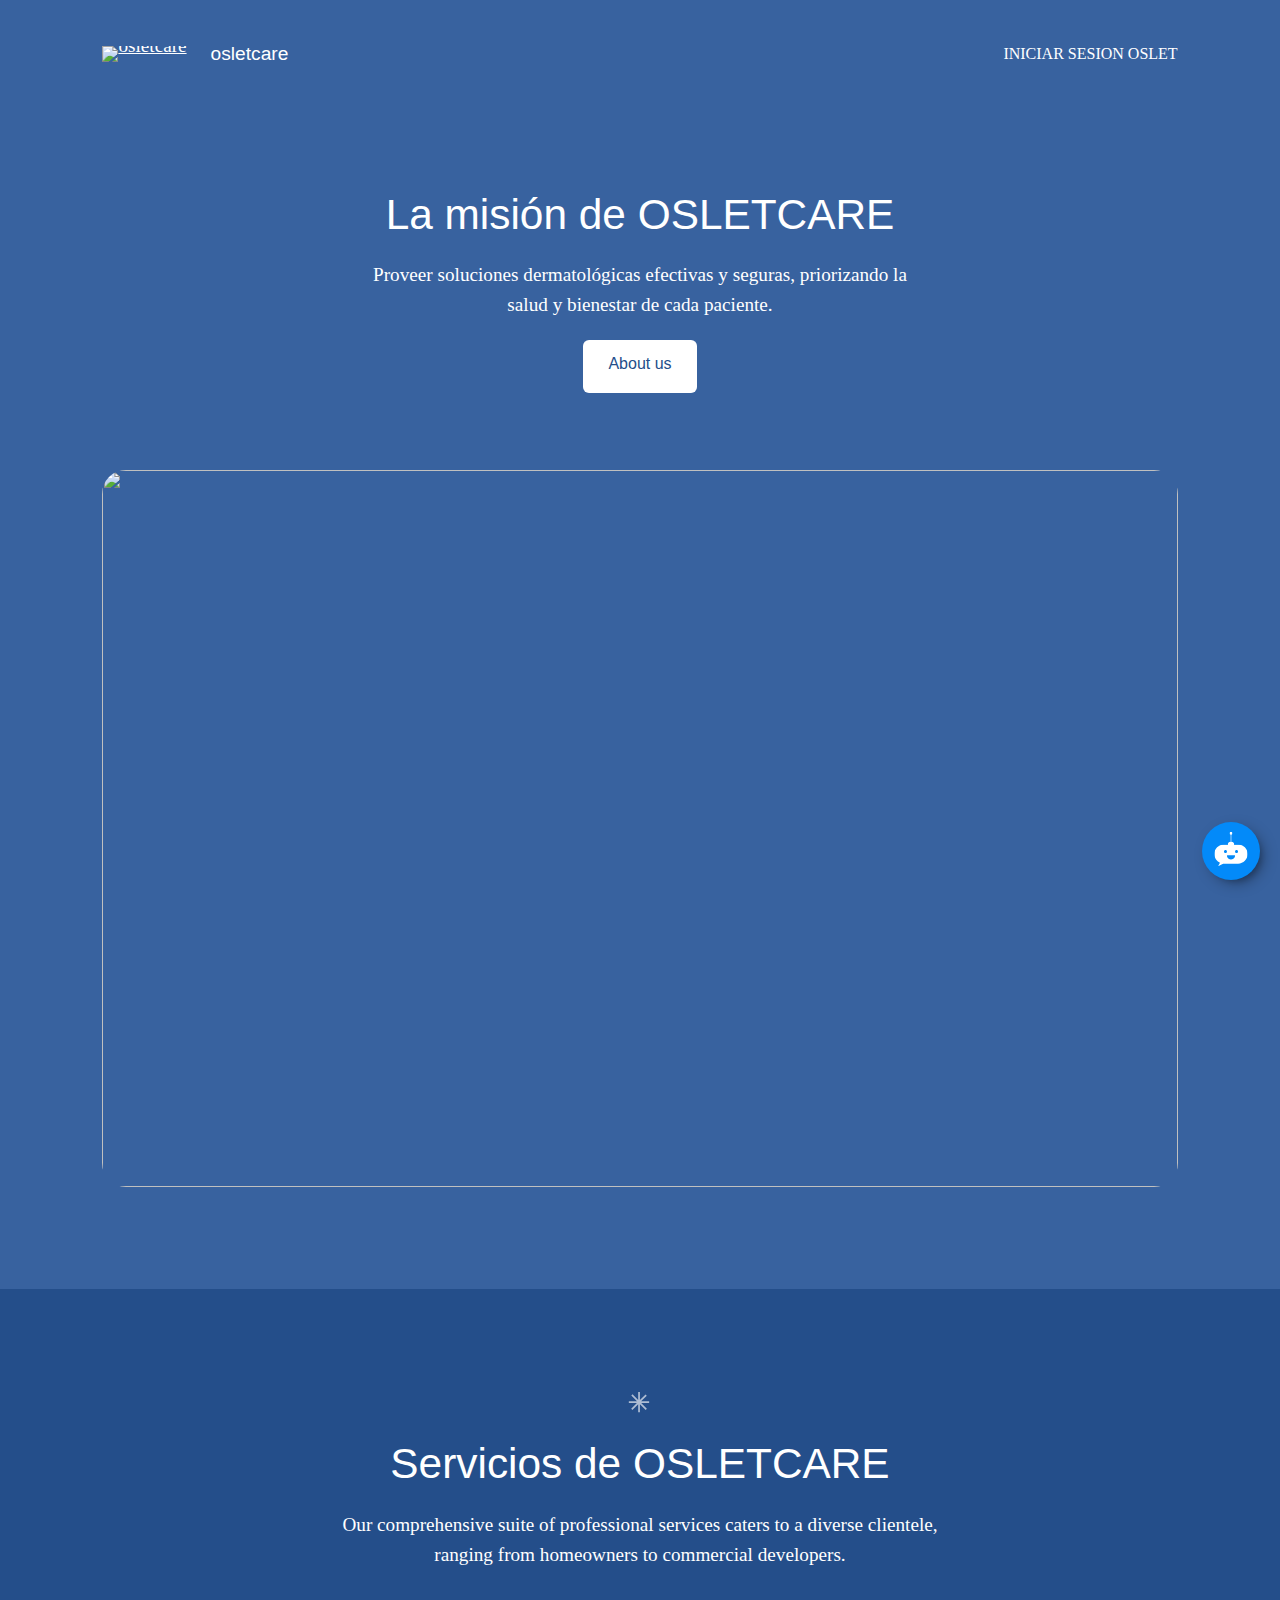
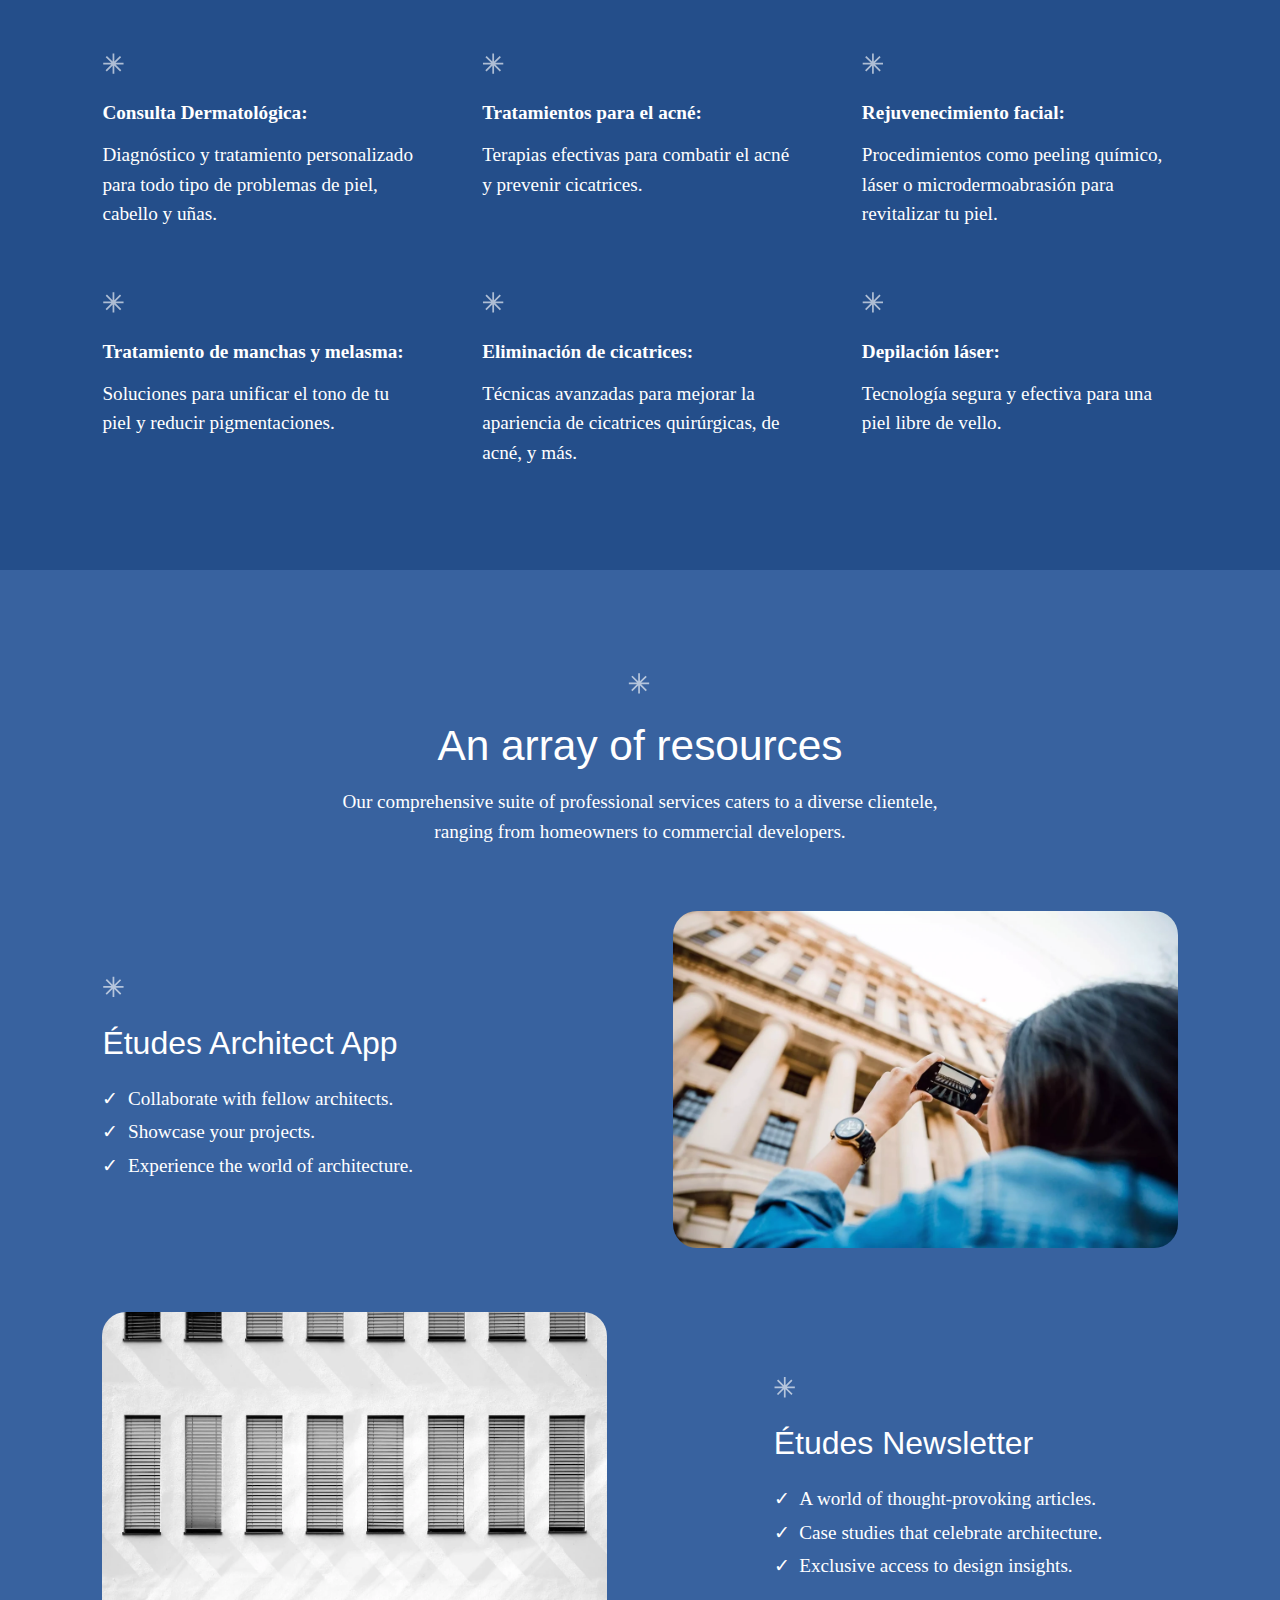
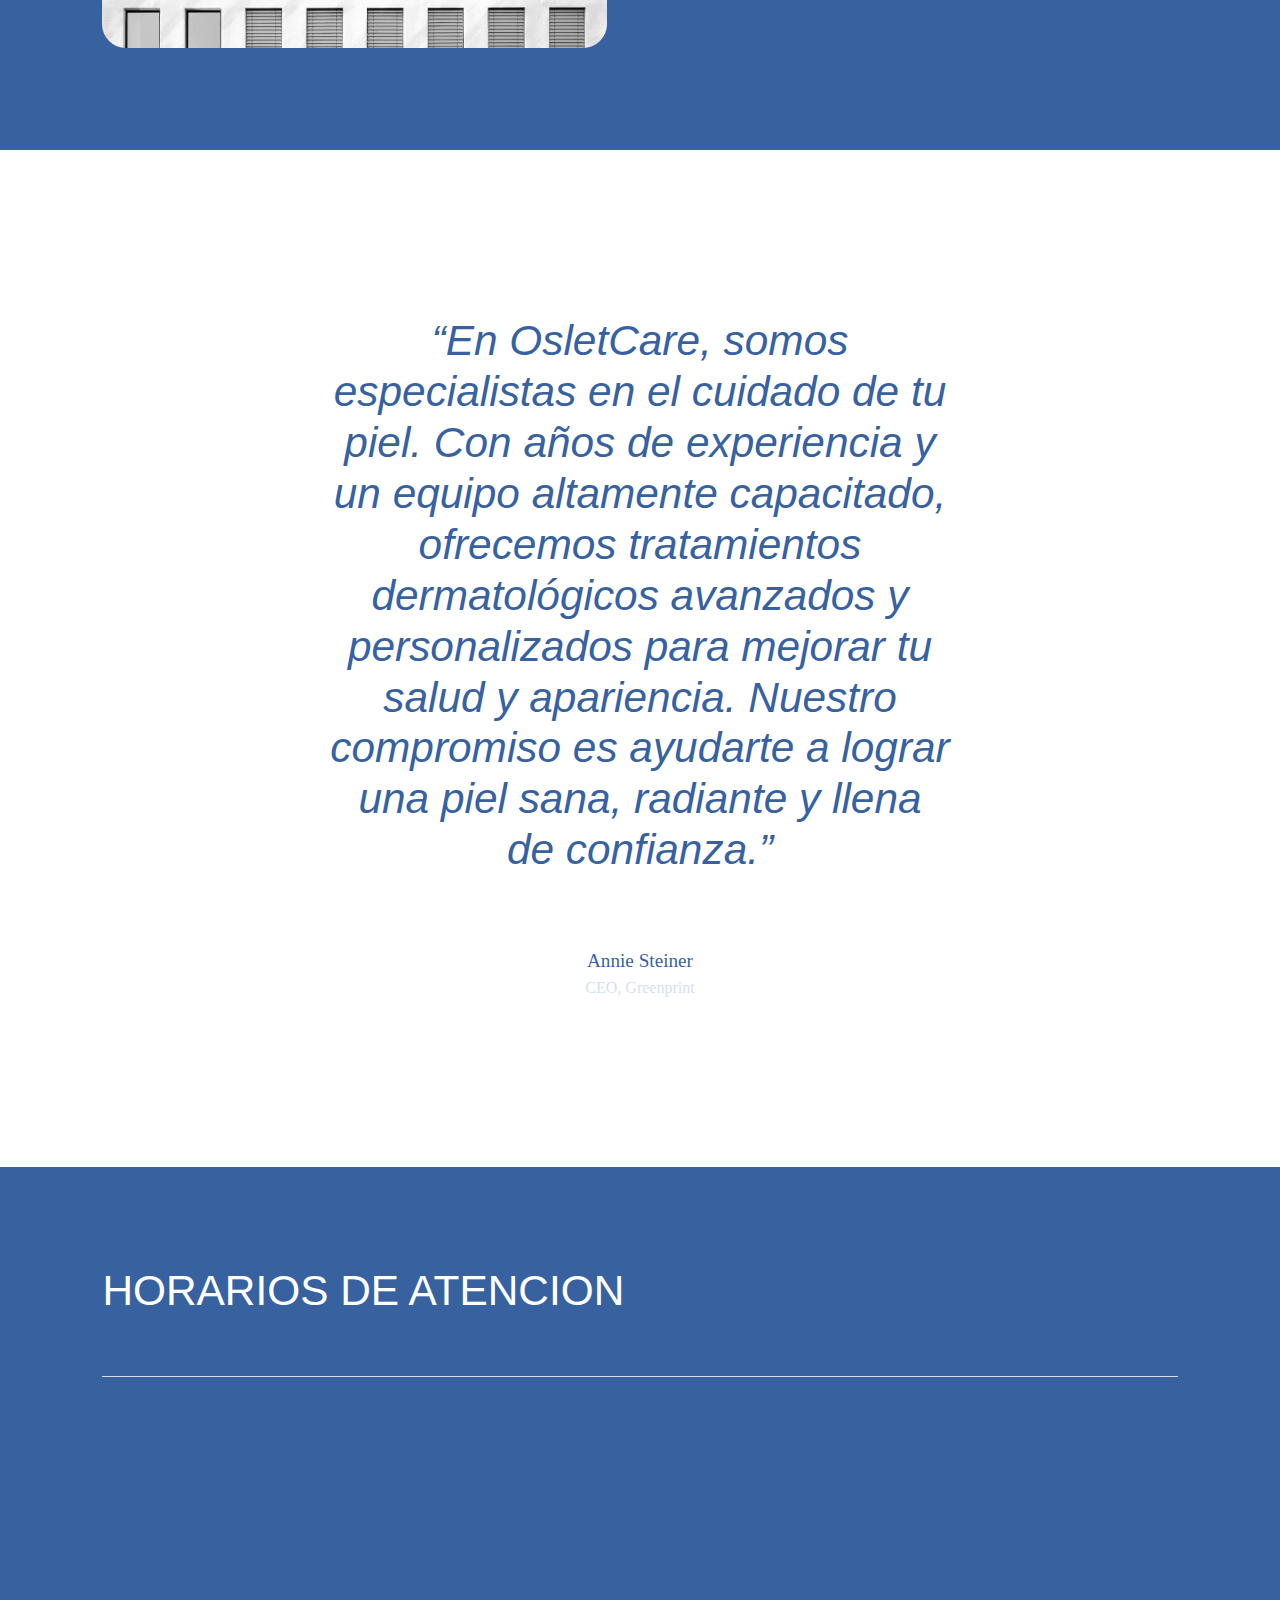
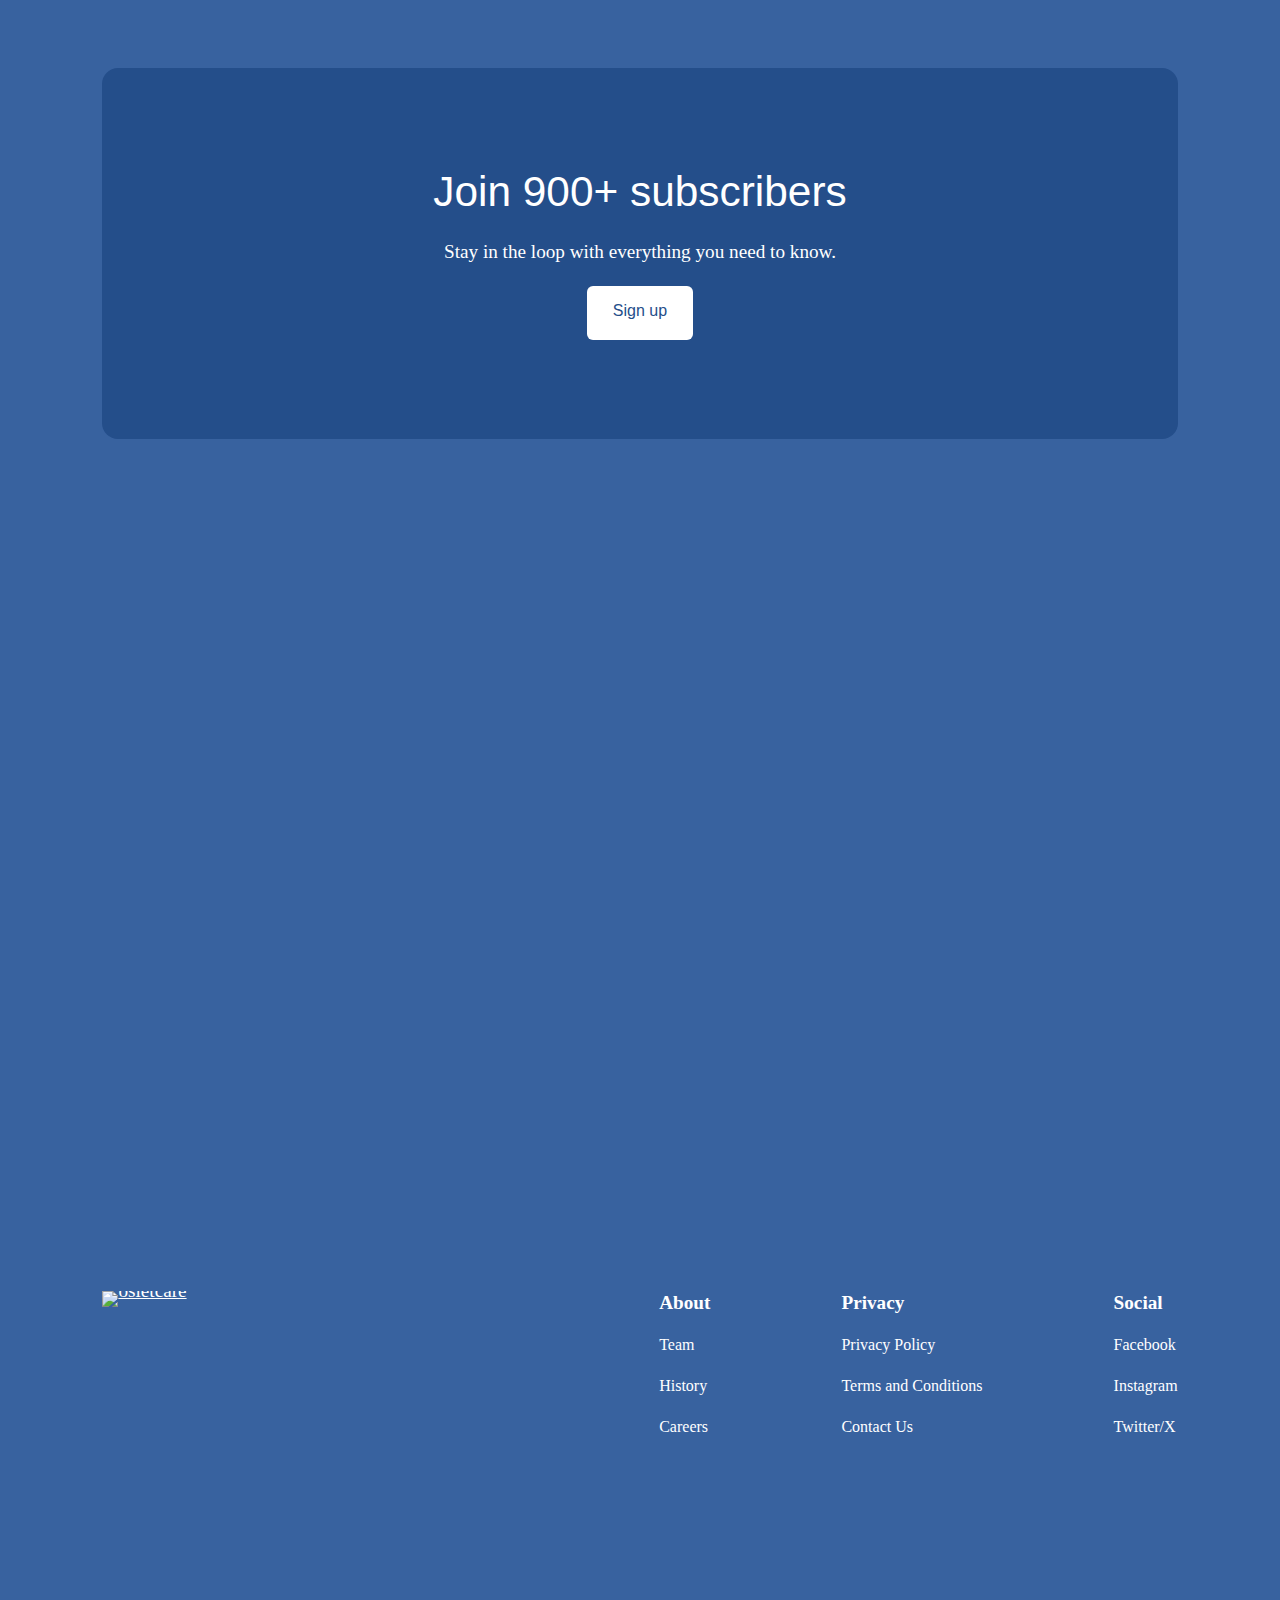
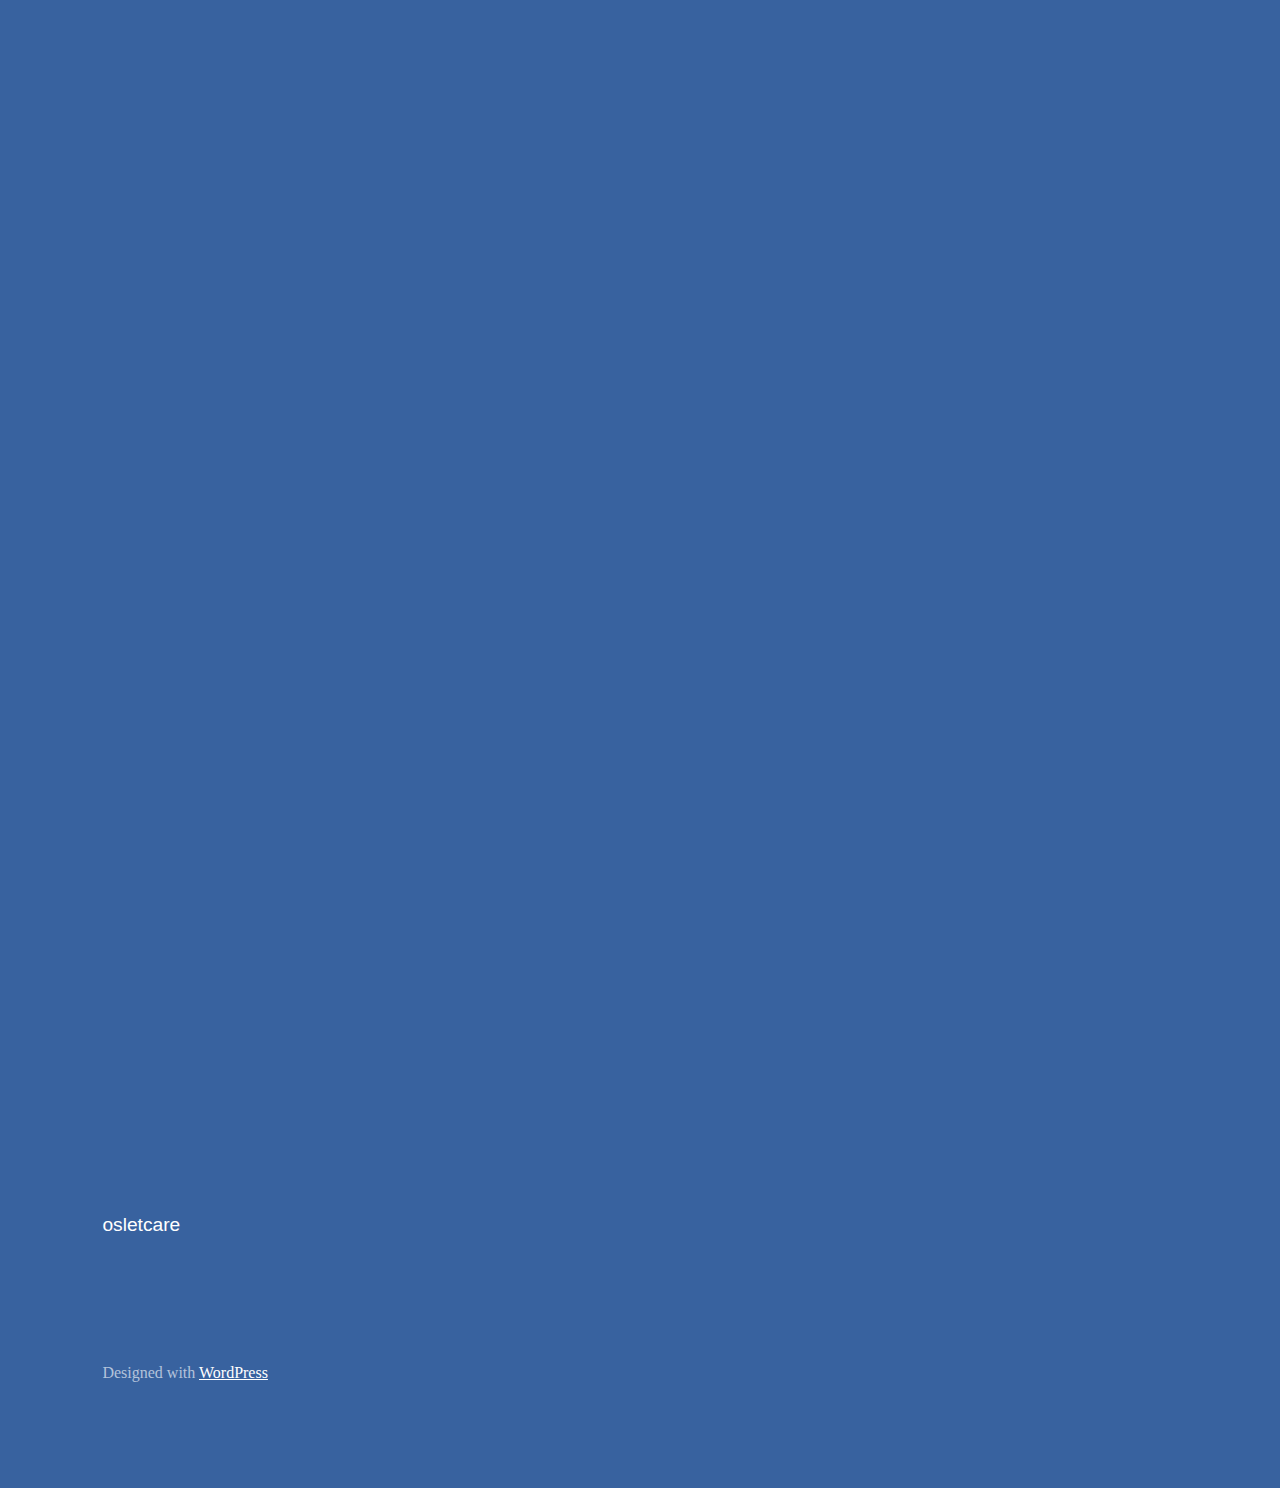
==== index.html @ ee72f88a "Rename osletcare.html to index.html" ====
<!DOCTYPE html>
<!-- saved from url=(0020)http://osletcare.bo/ -->
<html lang="en-US"><head><meta http-equiv="Content-Type" content="text/html; charset=UTF-8">
	
	<meta name="viewport" content="width=device-width, initial-scale=1">
<meta name="robots" content="max-image-preview:large">
	<style>img:is([sizes="auto" i], [sizes^="auto," i]) { contain-intrinsic-size: 3000px 1500px }</style>
	<title>osletcare</title>
<link rel="alternate" type="application/rss+xml" title="osletcare » Feed" href="http://osletcare.bo/feed/">
<link rel="alternate" type="application/rss+xml" title="osletcare » Comments Feed" href="http://osletcare.bo/comments/feed/">
<script defer src="https://app.fastbots.ai/embed.js" data-bot-id="cm3xhs1js03ues5bm9yzf5yds"></script>
<style id="wp-block-site-logo-inline-css">
.wp-block-site-logo{box-sizing:border-box;line-height:0}.wp-block-site-logo a{display:inline-block;line-height:0}.wp-block-site-logo.is-default-size img{height:auto;width:120px}.wp-block-site-logo img{height:auto;max-width:100%}.wp-block-site-logo a,.wp-block-site-logo img{border-radius:inherit}.wp-block-site-logo.aligncenter{margin-left:auto;margin-right:auto;text-align:center}:root :where(.wp-block-site-logo.is-style-rounded){border-radius:9999px}
</style>
<style id="wp-block-site-title-inline-css">
.wp-block-site-title{box-sizing:border-box}.wp-block-site-title :where(a){color:inherit;font-family:inherit;font-size:inherit;font-style:inherit;font-weight:inherit;letter-spacing:inherit;line-height:inherit;text-decoration:inherit}
</style>
<style id="wp-block-group-inline-css">
.wp-block-group{box-sizing:border-box}:where(.wp-block-group.wp-block-group-is-layout-constrained){position:relative}
</style>
<style id="wp-block-navigation-link-inline-css">
.wp-block-navigation .wp-block-navigation-item__label{overflow-wrap:break-word}.wp-block-navigation .wp-block-navigation-item__description{display:none}.link-ui-tools{border-top:1px solid #f0f0f0;padding:8px}.link-ui-block-inserter{padding-top:8px}.link-ui-block-inserter__back{margin-left:8px;text-transform:uppercase}

				.is-style-arrow-link .wp-block-navigation-item__label:after {
					content: "\2197";
					padding-inline-start: 0.25rem;
					vertical-align: middle;
					text-decoration: none;
					display: inline-block;
				}
</style>
<link rel="stylesheet" id="wp-block-navigation-css" href="./osletcare_files/style.min.css" media="all">
<style id="wp-block-heading-inline-css">
h1.has-background,h2.has-background,h3.has-background,h4.has-background,h5.has-background,h6.has-background{padding:1.25em 2.375em}h1.has-text-align-left[style*=writing-mode]:where([style*=vertical-lr]),h1.has-text-align-right[style*=writing-mode]:where([style*=vertical-rl]),h2.has-text-align-left[style*=writing-mode]:where([style*=vertical-lr]),h2.has-text-align-right[style*=writing-mode]:where([style*=vertical-rl]),h3.has-text-align-left[style*=writing-mode]:where([style*=vertical-lr]),h3.has-text-align-right[style*=writing-mode]:where([style*=vertical-rl]),h4.has-text-align-left[style*=writing-mode]:where([style*=vertical-lr]),h4.has-text-align-right[style*=writing-mode]:where([style*=vertical-rl]),h5.has-text-align-left[style*=writing-mode]:where([style*=vertical-lr]),h5.has-text-align-right[style*=writing-mode]:where([style*=vertical-rl]),h6.has-text-align-left[style*=writing-mode]:where([style*=vertical-lr]),h6.has-text-align-right[style*=writing-mode]:where([style*=vertical-rl]){rotate:180deg}

				.is-style-asterisk:before {
					content: '';
					width: 1.5rem;
					height: 3rem;
					background: var(--wp--preset--color--contrast-2, currentColor);
					clip-path: path('M11.93.684v8.039l5.633-5.633 1.216 1.23-5.66 5.66h8.04v1.737H13.2l5.701 5.701-1.23 1.23-5.742-5.742V21h-1.737v-8.094l-5.77 5.77-1.23-1.217 5.743-5.742H.842V9.98h8.162l-5.701-5.7 1.23-1.231 5.66 5.66V.684h1.737Z');
					display: block;
				}

				/* Hide the asterisk if the heading has no content, to avoid using empty headings to display the asterisk only, which is an A11Y issue */
				.is-style-asterisk:empty:before {
					content: none;
				}

				.is-style-asterisk:-moz-only-whitespace:before {
					content: none;
				}

				.is-style-asterisk.has-text-align-center:before {
					margin: 0 auto;
				}

				.is-style-asterisk.has-text-align-right:before {
					margin-left: auto;
				}

				.rtl .is-style-asterisk.has-text-align-left:before {
					margin-right: auto;
				}
</style>
<style id="wp-block-spacer-inline-css">
.wp-block-spacer{clear:both}
</style>
<style id="wp-block-paragraph-inline-css">
.is-small-text{font-size:.875em}.is-regular-text{font-size:1em}.is-large-text{font-size:2.25em}.is-larger-text{font-size:3em}.has-drop-cap:not(:focus):first-letter{float:left;font-size:8.4em;font-style:normal;font-weight:100;line-height:.68;margin:.05em .1em 0 0;text-transform:uppercase}body.rtl .has-drop-cap:not(:focus):first-letter{float:none;margin-left:.1em}p.has-drop-cap.has-background{overflow:hidden}:root :where(p.has-background){padding:1.25em 2.375em}:where(p.has-text-color:not(.has-link-color)) a{color:inherit}p.has-text-align-left[style*="writing-mode:vertical-lr"],p.has-text-align-right[style*="writing-mode:vertical-rl"]{rotate:180deg}
</style>
<style id="wp-block-button-inline-css">
.wp-block-button__link{box-sizing:border-box;cursor:pointer;display:inline-block;text-align:center;word-break:break-word}.wp-block-button__link.aligncenter{text-align:center}.wp-block-button__link.alignright{text-align:right}:where(.wp-block-button__link){border-radius:9999px;box-shadow:none;padding:calc(.667em + 2px) calc(1.333em + 2px);text-decoration:none}.wp-block-button[style*=text-decoration] .wp-block-button__link{text-decoration:inherit}.wp-block-buttons>.wp-block-button.has-custom-width{max-width:none}.wp-block-buttons>.wp-block-button.has-custom-width .wp-block-button__link{width:100%}.wp-block-buttons>.wp-block-button.has-custom-font-size .wp-block-button__link{font-size:inherit}.wp-block-buttons>.wp-block-button.wp-block-button__width-25{width:calc(25% - var(--wp--style--block-gap, .5em)*.75)}.wp-block-buttons>.wp-block-button.wp-block-button__width-50{width:calc(50% - var(--wp--style--block-gap, .5em)*.5)}.wp-block-buttons>.wp-block-button.wp-block-button__width-75{width:calc(75% - var(--wp--style--block-gap, .5em)*.25)}.wp-block-buttons>.wp-block-button.wp-block-button__width-100{flex-basis:100%;width:100%}.wp-block-buttons.is-vertical>.wp-block-button.wp-block-button__width-25{width:25%}.wp-block-buttons.is-vertical>.wp-block-button.wp-block-button__width-50{width:50%}.wp-block-buttons.is-vertical>.wp-block-button.wp-block-button__width-75{width:75%}.wp-block-button.is-style-squared,.wp-block-button__link.wp-block-button.is-style-squared{border-radius:0}.wp-block-button.no-border-radius,.wp-block-button__link.no-border-radius{border-radius:0!important}:root :where(.wp-block-button .wp-block-button__link.is-style-outline),:root :where(.wp-block-button.is-style-outline>.wp-block-button__link){border:2px solid;padding:.667em 1.333em}:root :where(.wp-block-button .wp-block-button__link.is-style-outline:not(.has-text-color)),:root :where(.wp-block-button.is-style-outline>.wp-block-button__link:not(.has-text-color)){color:currentColor}:root :where(.wp-block-button .wp-block-button__link.is-style-outline:not(.has-background)),:root :where(.wp-block-button.is-style-outline>.wp-block-button__link:not(.has-background)){background-color:initial;background-image:none}
</style>
<style id="twentytwentyfour-button-style-outline-inline-css">
.wp-block-button.is-style-outline
	> .wp-block-button__link:not(.has-text-color, .has-background):hover {
	background-color: var(--wp--preset--color--contrast-2, var(--wp--preset--color--contrast, transparent));
	color: var(--wp--preset--color--base);
	border-color: var(--wp--preset--color--contrast-2, var(--wp--preset--color--contrast, currentColor));
}

</style>
<style id="wp-block-buttons-inline-css">
.wp-block-buttons.is-vertical{flex-direction:column}.wp-block-buttons.is-vertical>.wp-block-button:last-child{margin-bottom:0}.wp-block-buttons>.wp-block-button{display:inline-block;margin:0}.wp-block-buttons.is-content-justification-left{justify-content:flex-start}.wp-block-buttons.is-content-justification-left.is-vertical{align-items:flex-start}.wp-block-buttons.is-content-justification-center{justify-content:center}.wp-block-buttons.is-content-justification-center.is-vertical{align-items:center}.wp-block-buttons.is-content-justification-right{justify-content:flex-end}.wp-block-buttons.is-content-justification-right.is-vertical{align-items:flex-end}.wp-block-buttons.is-content-justification-space-between{justify-content:space-between}.wp-block-buttons.aligncenter{text-align:center}.wp-block-buttons:not(.is-content-justification-space-between,.is-content-justification-right,.is-content-justification-left,.is-content-justification-center) .wp-block-button.aligncenter{margin-left:auto;margin-right:auto;width:100%}.wp-block-buttons[style*=text-decoration] .wp-block-button,.wp-block-buttons[style*=text-decoration] .wp-block-button__link{text-decoration:inherit}.wp-block-buttons.has-custom-font-size .wp-block-button__link{font-size:inherit}.wp-block-button.aligncenter{text-align:center}
</style>
<link rel="stylesheet" id="wp-block-image-css" href="./osletcare_files/style(1).min.css" media="all">
<link rel="stylesheet" id="wp-block-gallery-css" href="./osletcare_files/style(2).min.css" media="all">
<style id="wp-block-columns-inline-css">
.wp-block-columns{align-items:normal!important;box-sizing:border-box;display:flex;flex-wrap:wrap!important}@media (min-width:782px){.wp-block-columns{flex-wrap:nowrap!important}}.wp-block-columns.are-vertically-aligned-top{align-items:flex-start}.wp-block-columns.are-vertically-aligned-center{align-items:center}.wp-block-columns.are-vertically-aligned-bottom{align-items:flex-end}@media (max-width:781px){.wp-block-columns:not(.is-not-stacked-on-mobile)>.wp-block-column{flex-basis:100%!important}}@media (min-width:782px){.wp-block-columns:not(.is-not-stacked-on-mobile)>.wp-block-column{flex-basis:0;flex-grow:1}.wp-block-columns:not(.is-not-stacked-on-mobile)>.wp-block-column[style*=flex-basis]{flex-grow:0}}.wp-block-columns.is-not-stacked-on-mobile{flex-wrap:nowrap!important}.wp-block-columns.is-not-stacked-on-mobile>.wp-block-column{flex-basis:0;flex-grow:1}.wp-block-columns.is-not-stacked-on-mobile>.wp-block-column[style*=flex-basis]{flex-grow:0}:where(.wp-block-columns){margin-bottom:1.75em}:where(.wp-block-columns.has-background){padding:1.25em 2.375em}.wp-block-column{flex-grow:1;min-width:0;overflow-wrap:break-word;word-break:break-word}.wp-block-column.is-vertically-aligned-top{align-self:flex-start}.wp-block-column.is-vertically-aligned-center{align-self:center}.wp-block-column.is-vertically-aligned-bottom{align-self:flex-end}.wp-block-column.is-vertically-aligned-stretch{align-self:stretch}.wp-block-column.is-vertically-aligned-bottom,.wp-block-column.is-vertically-aligned-center,.wp-block-column.is-vertically-aligned-top{width:100%}
</style>
<style id="wp-block-list-inline-css">
ol,ul{box-sizing:border-box}:root :where(.wp-block-list.has-background){padding:1.25em 2.375em}

				ul.is-style-checkmark-list {
					list-style-type: "\2713";
				}

				ul.is-style-checkmark-list li {
					padding-inline-start: 1ch;
				}
</style>
<style id="wp-block-separator-inline-css">
@charset "UTF-8";.wp-block-separator{border:none;border-top:2px solid}:root :where(.wp-block-separator.is-style-dots){height:auto;line-height:1;text-align:center}:root :where(.wp-block-separator.is-style-dots):before{color:currentColor;content:"···";font-family:serif;font-size:1.5em;letter-spacing:2em;padding-left:2em}.wp-block-separator.is-style-dots{background:none!important;border:none!important}
</style>
<style id="wp-block-post-template-inline-css">
.wp-block-post-template{list-style:none;margin-bottom:0;margin-top:0;max-width:100%;padding:0}.wp-block-post-template.is-flex-container{display:flex;flex-direction:row;flex-wrap:wrap;gap:1.25em}.wp-block-post-template.is-flex-container>li{margin:0;width:100%}@media (min-width:600px){.wp-block-post-template.is-flex-container.is-flex-container.columns-2>li{width:calc(50% - .625em)}.wp-block-post-template.is-flex-container.is-flex-container.columns-3>li{width:calc(33.33333% - .83333em)}.wp-block-post-template.is-flex-container.is-flex-container.columns-4>li{width:calc(25% - .9375em)}.wp-block-post-template.is-flex-container.is-flex-container.columns-5>li{width:calc(20% - 1em)}.wp-block-post-template.is-flex-container.is-flex-container.columns-6>li{width:calc(16.66667% - 1.04167em)}}@media (max-width:600px){.wp-block-post-template-is-layout-grid.wp-block-post-template-is-layout-grid.wp-block-post-template-is-layout-grid.wp-block-post-template-is-layout-grid{grid-template-columns:1fr}}.wp-block-post-template-is-layout-constrained>li>.alignright,.wp-block-post-template-is-layout-flow>li>.alignright{float:right;margin-inline-end:0;margin-inline-start:2em}.wp-block-post-template-is-layout-constrained>li>.alignleft,.wp-block-post-template-is-layout-flow>li>.alignleft{float:left;margin-inline-end:2em;margin-inline-start:0}.wp-block-post-template-is-layout-constrained>li>.aligncenter,.wp-block-post-template-is-layout-flow>li>.aligncenter{margin-inline-end:auto;margin-inline-start:auto}
</style>
<style id="wp-block-site-tagline-inline-css">
.wp-block-site-tagline{box-sizing:border-box}
</style>
<style id="wp-block-library-inline-css">
:root{--wp-admin-theme-color:#007cba;--wp-admin-theme-color--rgb:0,124,186;--wp-admin-theme-color-darker-10:#006ba1;--wp-admin-theme-color-darker-10--rgb:0,107,161;--wp-admin-theme-color-darker-20:#005a87;--wp-admin-theme-color-darker-20--rgb:0,90,135;--wp-admin-border-width-focus:2px;--wp-block-synced-color:#7a00df;--wp-block-synced-color--rgb:122,0,223;--wp-bound-block-color:var(--wp-block-synced-color)}@media (min-resolution:192dpi){:root{--wp-admin-border-width-focus:1.5px}}.wp-element-button{cursor:pointer}:root{--wp--preset--font-size--normal:16px;--wp--preset--font-size--huge:42px}:root .has-very-light-gray-background-color{background-color:#eee}:root .has-very-dark-gray-background-color{background-color:#313131}:root .has-very-light-gray-color{color:#eee}:root .has-very-dark-gray-color{color:#313131}:root .has-vivid-green-cyan-to-vivid-cyan-blue-gradient-background{background:linear-gradient(135deg,#00d084,#0693e3)}:root .has-purple-crush-gradient-background{background:linear-gradient(135deg,#34e2e4,#4721fb 50%,#ab1dfe)}:root .has-hazy-dawn-gradient-background{background:linear-gradient(135deg,#faaca8,#dad0ec)}:root .has-subdued-olive-gradient-background{background:linear-gradient(135deg,#fafae1,#67a671)}:root .has-atomic-cream-gradient-background{background:linear-gradient(135deg,#fdd79a,#004a59)}:root .has-nightshade-gradient-background{background:linear-gradient(135deg,#330968,#31cdcf)}:root .has-midnight-gradient-background{background:linear-gradient(135deg,#020381,#2874fc)}.has-regular-font-size{font-size:1em}.has-larger-font-size{font-size:2.625em}.has-normal-font-size{font-size:var(--wp--preset--font-size--normal)}.has-huge-font-size{font-size:var(--wp--preset--font-size--huge)}.has-text-align-center{text-align:center}.has-text-align-left{text-align:left}.has-text-align-right{text-align:right}#end-resizable-editor-section{display:none}.aligncenter{clear:both}.items-justified-left{justify-content:flex-start}.items-justified-center{justify-content:center}.items-justified-right{justify-content:flex-end}.items-justified-space-between{justify-content:space-between}.screen-reader-text{border:0;clip:rect(1px,1px,1px,1px);clip-path:inset(50%);height:1px;margin:-1px;overflow:hidden;padding:0;position:absolute;width:1px;word-wrap:normal!important}.screen-reader-text:focus{background-color:#ddd;clip:auto!important;clip-path:none;color:#444;display:block;font-size:1em;height:auto;left:5px;line-height:normal;padding:15px 23px 14px;text-decoration:none;top:5px;width:auto;z-index:100000}html :where(.has-border-color){border-style:solid}html :where([style*=border-top-color]){border-top-style:solid}html :where([style*=border-right-color]){border-right-style:solid}html :where([style*=border-bottom-color]){border-bottom-style:solid}html :where([style*=border-left-color]){border-left-style:solid}html :where([style*=border-width]){border-style:solid}html :where([style*=border-top-width]){border-top-style:solid}html :where([style*=border-right-width]){border-right-style:solid}html :where([style*=border-bottom-width]){border-bottom-style:solid}html :where([style*=border-left-width]){border-left-style:solid}html :where(img[class*=wp-image-]){height:auto;max-width:100%}:where(figure){margin:0 0 1em}html :where(.is-position-sticky){--wp-admin--admin-bar--position-offset:var(--wp-admin--admin-bar--height,0px)}@media screen and (max-width:600px){html :where(.is-position-sticky){--wp-admin--admin-bar--position-offset:0px}}
</style>
<style id="global-styles-inline-css">
:root{--wp--preset--aspect-ratio--square: 1;--wp--preset--aspect-ratio--4-3: 4/3;--wp--preset--aspect-ratio--3-4: 3/4;--wp--preset--aspect-ratio--3-2: 3/2;--wp--preset--aspect-ratio--2-3: 2/3;--wp--preset--aspect-ratio--16-9: 16/9;--wp--preset--aspect-ratio--9-16: 9/16;--wp--preset--color--black: #000000;--wp--preset--color--cyan-bluish-gray: #abb8c3;--wp--preset--color--white: #ffffff;--wp--preset--color--pale-pink: #f78da7;--wp--preset--color--vivid-red: #cf2e2e;--wp--preset--color--luminous-vivid-orange: #ff6900;--wp--preset--color--luminous-vivid-amber: #fcb900;--wp--preset--color--light-green-cyan: #7bdcb5;--wp--preset--color--vivid-green-cyan: #00d084;--wp--preset--color--pale-cyan-blue: #8ed1fc;--wp--preset--color--vivid-cyan-blue: #0693e3;--wp--preset--color--vivid-purple: #9b51e0;--wp--preset--color--base: #38629F;--wp--preset--color--base-2: #244E8A;--wp--preset--color--contrast-2: #FFFFFFA1;--wp--preset--color--contrast: #FFFFFF;--wp--preset--color--contrast-3: #D5E0F0;--wp--preset--gradient--vivid-cyan-blue-to-vivid-purple: linear-gradient(135deg,rgba(6,147,227,1) 0%,rgb(155,81,224) 100%);--wp--preset--gradient--light-green-cyan-to-vivid-green-cyan: linear-gradient(135deg,rgb(122,220,180) 0%,rgb(0,208,130) 100%);--wp--preset--gradient--luminous-vivid-amber-to-luminous-vivid-orange: linear-gradient(135deg,rgba(252,185,0,1) 0%,rgba(255,105,0,1) 100%);--wp--preset--gradient--luminous-vivid-orange-to-vivid-red: linear-gradient(135deg,rgba(255,105,0,1) 0%,rgb(207,46,46) 100%);--wp--preset--gradient--very-light-gray-to-cyan-bluish-gray: linear-gradient(135deg,rgb(238,238,238) 0%,rgb(169,184,195) 100%);--wp--preset--gradient--cool-to-warm-spectrum: linear-gradient(135deg,rgb(74,234,220) 0%,rgb(151,120,209) 20%,rgb(207,42,186) 40%,rgb(238,44,130) 60%,rgb(251,105,98) 80%,rgb(254,248,76) 100%);--wp--preset--gradient--blush-light-purple: linear-gradient(135deg,rgb(255,206,236) 0%,rgb(152,150,240) 100%);--wp--preset--gradient--blush-bordeaux: linear-gradient(135deg,rgb(254,205,165) 0%,rgb(254,45,45) 50%,rgb(107,0,62) 100%);--wp--preset--gradient--luminous-dusk: linear-gradient(135deg,rgb(255,203,112) 0%,rgb(199,81,192) 50%,rgb(65,88,208) 100%);--wp--preset--gradient--pale-ocean: linear-gradient(135deg,rgb(255,245,203) 0%,rgb(182,227,212) 50%,rgb(51,167,181) 100%);--wp--preset--gradient--electric-grass: linear-gradient(135deg,rgb(202,248,128) 0%,rgb(113,206,126) 100%);--wp--preset--gradient--midnight: linear-gradient(135deg,rgb(2,3,129) 0%,rgb(40,116,252) 100%);--wp--preset--gradient--gradient-1: linear-gradient(to bottom, #cfcabe 0%, #F9F9F9 100%);--wp--preset--gradient--gradient-2: linear-gradient(to bottom, #C2A990 0%, #F9F9F9 100%);--wp--preset--gradient--gradient-3: linear-gradient(to bottom, #D8613C 0%, #F9F9F9 100%);--wp--preset--gradient--gradient-4: linear-gradient(to bottom, #B1C5A4 0%, #F9F9F9 100%);--wp--preset--gradient--gradient-5: linear-gradient(to bottom, #B5BDBC 0%, #F9F9F9 100%);--wp--preset--gradient--gradient-6: linear-gradient(to bottom, #A4A4A4 0%, #F9F9F9 100%);--wp--preset--gradient--gradient-7: linear-gradient(to bottom, #cfcabe 50%, #F9F9F9 50%);--wp--preset--gradient--gradient-8: linear-gradient(to bottom, #C2A990 50%, #F9F9F9 50%);--wp--preset--gradient--gradient-9: linear-gradient(to bottom, #D8613C 50%, #F9F9F9 50%);--wp--preset--gradient--gradient-10: linear-gradient(to bottom, #B1C5A4 50%, #F9F9F9 50%);--wp--preset--gradient--gradient-11: linear-gradient(to bottom, #B5BDBC 50%, #F9F9F9 50%);--wp--preset--gradient--gradient-12: linear-gradient(to bottom, #A4A4A4 50%, #F9F9F9 50%);--wp--preset--font-size--small: 1rem;--wp--preset--font-size--medium: 1.2rem;--wp--preset--font-size--large: clamp(1.5rem, 1.5rem + ((1vw - 0.2rem) * 0.833), 2rem);--wp--preset--font-size--x-large: clamp(2rem, 2rem + ((1vw - 0.2rem) * 1.083), 2.65rem);--wp--preset--font-size--xx-large: clamp(2.65rem, 2.65rem + ((1vw - 0.2rem) * 1.417), 3.5rem);--wp--preset--font-family--body: Cardo;--wp--preset--font-family--heading: "Jost", sans-serif;--wp--preset--font-family--system-sans-serif: -apple-system, BlinkMacSystemFont, avenir next, avenir, segoe ui, helvetica neue, helvetica, Cantarell, Ubuntu, roboto, noto, arial, sans-serif;--wp--preset--font-family--system-serif: Iowan Old Style, Apple Garamond, Baskerville, Times New Roman, Droid Serif, Times, Source Serif Pro, serif, Apple Color Emoji, Segoe UI Emoji, Segoe UI Symbol;--wp--preset--spacing--20: min(1.5rem, 2vw);--wp--preset--spacing--30: min(2.5rem, 3vw);--wp--preset--spacing--40: min(4rem, 5vw);--wp--preset--spacing--50: min(6.5rem, 8vw);--wp--preset--spacing--60: min(10.5rem, 13vw);--wp--preset--spacing--70: 3.38rem;--wp--preset--spacing--80: 5.06rem;--wp--preset--spacing--10: 1rem;--wp--preset--shadow--natural: 6px 6px 9px rgba(0, 0, 0, 0.2);--wp--preset--shadow--deep: 12px 12px 50px rgba(0, 0, 0, 0.4);--wp--preset--shadow--sharp: 6px 6px 0px rgba(0, 0, 0, 0.2);--wp--preset--shadow--outlined: 6px 6px 0px -3px rgba(255, 255, 255, 1), 6px 6px rgba(0, 0, 0, 1);--wp--preset--shadow--crisp: 6px 6px 0px rgba(0, 0, 0, 1);}:root { --wp--style--global--content-size: 620px;--wp--style--global--wide-size: 1280px; }:where(body) { margin: 0; }.wp-site-blocks { padding-top: var(--wp--style--root--padding-top); padding-bottom: var(--wp--style--root--padding-bottom); }.has-global-padding { padding-right: var(--wp--style--root--padding-right); padding-left: var(--wp--style--root--padding-left); }.has-global-padding > .alignfull { margin-right: calc(var(--wp--style--root--padding-right) * -1); margin-left: calc(var(--wp--style--root--padding-left) * -1); }.has-global-padding :where(:not(.alignfull.is-layout-flow) > .has-global-padding:not(.wp-block-block, .alignfull)) { padding-right: 0; padding-left: 0; }.has-global-padding :where(:not(.alignfull.is-layout-flow) > .has-global-padding:not(.wp-block-block, .alignfull)) > .alignfull { margin-left: 0; margin-right: 0; }.wp-site-blocks > .alignleft { float: left; margin-right: 2em; }.wp-site-blocks > .alignright { float: right; margin-left: 2em; }.wp-site-blocks > .aligncenter { justify-content: center; margin-left: auto; margin-right: auto; }:where(.wp-site-blocks) > * { margin-block-start: 1.2rem; margin-block-end: 0; }:where(.wp-site-blocks) > :first-child { margin-block-start: 0; }:where(.wp-site-blocks) > :last-child { margin-block-end: 0; }:root { --wp--style--block-gap: 1.2rem; }:root :where(.is-layout-flow) > :first-child{margin-block-start: 0;}:root :where(.is-layout-flow) > :last-child{margin-block-end: 0;}:root :where(.is-layout-flow) > *{margin-block-start: 1.2rem;margin-block-end: 0;}:root :where(.is-layout-constrained) > :first-child{margin-block-start: 0;}:root :where(.is-layout-constrained) > :last-child{margin-block-end: 0;}:root :where(.is-layout-constrained) > *{margin-block-start: 1.2rem;margin-block-end: 0;}:root :where(.is-layout-flex){gap: 1.2rem;}:root :where(.is-layout-grid){gap: 1.2rem;}.is-layout-flow > .alignleft{float: left;margin-inline-start: 0;margin-inline-end: 2em;}.is-layout-flow > .alignright{float: right;margin-inline-start: 2em;margin-inline-end: 0;}.is-layout-flow > .aligncenter{margin-left: auto !important;margin-right: auto !important;}.is-layout-constrained > .alignleft{float: left;margin-inline-start: 0;margin-inline-end: 2em;}.is-layout-constrained > .alignright{float: right;margin-inline-start: 2em;margin-inline-end: 0;}.is-layout-constrained > .aligncenter{margin-left: auto !important;margin-right: auto !important;}.is-layout-constrained > :where(:not(.alignleft):not(.alignright):not(.alignfull)){max-width: var(--wp--style--global--content-size);margin-left: auto !important;margin-right: auto !important;}.is-layout-constrained > .alignwide{max-width: var(--wp--style--global--wide-size);}body .is-layout-flex{display: flex;}.is-layout-flex{flex-wrap: wrap;align-items: center;}.is-layout-flex > :is(*, div){margin: 0;}body .is-layout-grid{display: grid;}.is-layout-grid > :is(*, div){margin: 0;}body{background-color: var(--wp--preset--color--base);color: var(--wp--preset--color--contrast);font-family: var(--wp--preset--font-family--body);font-size: var(--wp--preset--font-size--medium);font-style: normal;font-weight: 400;line-height: 1.55;--wp--style--root--padding-top: 0px;--wp--style--root--padding-right: var(--wp--preset--spacing--50);--wp--style--root--padding-bottom: 0px;--wp--style--root--padding-left: var(--wp--preset--spacing--50);}a:where(:not(.wp-element-button)){color: var(--wp--preset--color--contrast);text-decoration: underline;}:root :where(a:where(:not(.wp-element-button)):hover){text-decoration: none;}h1, h2, h3, h4, h5, h6{color: var(--wp--preset--color--contrast);font-family: var(--wp--preset--font-family--heading);font-weight: 400;letter-spacing: 0;line-height: 1.2;}h1{font-size: var(--wp--preset--font-size--xx-large);line-height: 1.15;}h2{font-size: var(--wp--preset--font-size--x-large);}h3{font-size: var(--wp--preset--font-size--large);}h4{font-size: clamp(1.1rem, 1.1rem + ((1vw - 0.2rem) * 0.767), 1.5rem);}h5{font-size: var(--wp--preset--font-size--medium);}h6{font-size: var(--wp--preset--font-size--small);}:root :where(.wp-element-button, .wp-block-button__link){background-color: var(--wp--preset--color--contrast);border-radius: 6px;border-color: var(--wp--preset--color--contrast);border-width: 0;color: var(--wp--preset--color--base-2);font-family: var(--wp--preset--font-family--heading);font-size: var(--wp--preset--font-size--small);font-style: normal;font-weight: 500;line-height: inherit;padding-top: 0.8rem;padding-right: 1.6rem;padding-bottom: 0.98rem;padding-left: 1.6rem;text-decoration: none;}:root :where(.wp-element-button:hover, .wp-block-button__link:hover){background-color: var(--wp--preset--color--contrast);border-color: var(--wp--preset--color--contrast-2);color: var(--wp--preset--color--base);}:root :where(.wp-element-button:focus, .wp-block-button__link:focus){background-color: var(--wp--preset--color--contrast-2);border-color: var(--wp--preset--color--contrast-2);color: var(--wp--preset--color--base);outline-color: var(--wp--preset--color--contrast);outline-offset: 2px;}:root :where(.wp-element-button:active, .wp-block-button__link:active){background-color: var(--wp--preset--color--contrast);color: var(--wp--preset--color--base);}:root :where(.wp-element-caption, .wp-block-audio figcaption, .wp-block-embed figcaption, .wp-block-gallery figcaption, .wp-block-image figcaption, .wp-block-table figcaption, .wp-block-video figcaption){color: var(--wp--preset--color--contrast-2);font-family: var(--wp--preset--font-family--body);font-size: 0.8rem;}.has-black-color{color: var(--wp--preset--color--black) !important;}.has-cyan-bluish-gray-color{color: var(--wp--preset--color--cyan-bluish-gray) !important;}.has-white-color{color: var(--wp--preset--color--white) !important;}.has-pale-pink-color{color: var(--wp--preset--color--pale-pink) !important;}.has-vivid-red-color{color: var(--wp--preset--color--vivid-red) !important;}.has-luminous-vivid-orange-color{color: var(--wp--preset--color--luminous-vivid-orange) !important;}.has-luminous-vivid-amber-color{color: var(--wp--preset--color--luminous-vivid-amber) !important;}.has-light-green-cyan-color{color: var(--wp--preset--color--light-green-cyan) !important;}.has-vivid-green-cyan-color{color: var(--wp--preset--color--vivid-green-cyan) !important;}.has-pale-cyan-blue-color{color: var(--wp--preset--color--pale-cyan-blue) !important;}.has-vivid-cyan-blue-color{color: var(--wp--preset--color--vivid-cyan-blue) !important;}.has-vivid-purple-color{color: var(--wp--preset--color--vivid-purple) !important;}.has-base-color{color: var(--wp--preset--color--base) !important;}.has-base-2-color{color: var(--wp--preset--color--base-2) !important;}.has-contrast-2-color{color: var(--wp--preset--color--contrast-2) !important;}.has-contrast-color{color: var(--wp--preset--color--contrast) !important;}.has-contrast-3-color{color: var(--wp--preset--color--contrast-3) !important;}.has-black-background-color{background-color: var(--wp--preset--color--black) !important;}.has-cyan-bluish-gray-background-color{background-color: var(--wp--preset--color--cyan-bluish-gray) !important;}.has-white-background-color{background-color: var(--wp--preset--color--white) !important;}.has-pale-pink-background-color{background-color: var(--wp--preset--color--pale-pink) !important;}.has-vivid-red-background-color{background-color: var(--wp--preset--color--vivid-red) !important;}.has-luminous-vivid-orange-background-color{background-color: var(--wp--preset--color--luminous-vivid-orange) !important;}.has-luminous-vivid-amber-background-color{background-color: var(--wp--preset--color--luminous-vivid-amber) !important;}.has-light-green-cyan-background-color{background-color: var(--wp--preset--color--light-green-cyan) !important;}.has-vivid-green-cyan-background-color{background-color: var(--wp--preset--color--vivid-green-cyan) !important;}.has-pale-cyan-blue-background-color{background-color: var(--wp--preset--color--pale-cyan-blue) !important;}.has-vivid-cyan-blue-background-color{background-color: var(--wp--preset--color--vivid-cyan-blue) !important;}.has-vivid-purple-background-color{background-color: var(--wp--preset--color--vivid-purple) !important;}.has-base-background-color{background-color: var(--wp--preset--color--base) !important;}.has-base-2-background-color{background-color: var(--wp--preset--color--base-2) !important;}.has-contrast-2-background-color{background-color: var(--wp--preset--color--contrast-2) !important;}.has-contrast-background-color{background-color: var(--wp--preset--color--contrast) !important;}.has-contrast-3-background-color{background-color: var(--wp--preset--color--contrast-3) !important;}.has-black-border-color{border-color: var(--wp--preset--color--black) !important;}.has-cyan-bluish-gray-border-color{border-color: var(--wp--preset--color--cyan-bluish-gray) !important;}.has-white-border-color{border-color: var(--wp--preset--color--white) !important;}.has-pale-pink-border-color{border-color: var(--wp--preset--color--pale-pink) !important;}.has-vivid-red-border-color{border-color: var(--wp--preset--color--vivid-red) !important;}.has-luminous-vivid-orange-border-color{border-color: var(--wp--preset--color--luminous-vivid-orange) !important;}.has-luminous-vivid-amber-border-color{border-color: var(--wp--preset--color--luminous-vivid-amber) !important;}.has-light-green-cyan-border-color{border-color: var(--wp--preset--color--light-green-cyan) !important;}.has-vivid-green-cyan-border-color{border-color: var(--wp--preset--color--vivid-green-cyan) !important;}.has-pale-cyan-blue-border-color{border-color: var(--wp--preset--color--pale-cyan-blue) !important;}.has-vivid-cyan-blue-border-color{border-color: var(--wp--preset--color--vivid-cyan-blue) !important;}.has-vivid-purple-border-color{border-color: var(--wp--preset--color--vivid-purple) !important;}.has-base-border-color{border-color: var(--wp--preset--color--base) !important;}.has-base-2-border-color{border-color: var(--wp--preset--color--base-2) !important;}.has-contrast-2-border-color{border-color: var(--wp--preset--color--contrast-2) !important;}.has-contrast-border-color{border-color: var(--wp--preset--color--contrast) !important;}.has-contrast-3-border-color{border-color: var(--wp--preset--color--contrast-3) !important;}.has-vivid-cyan-blue-to-vivid-purple-gradient-background{background: var(--wp--preset--gradient--vivid-cyan-blue-to-vivid-purple) !important;}.has-light-green-cyan-to-vivid-green-cyan-gradient-background{background: var(--wp--preset--gradient--light-green-cyan-to-vivid-green-cyan) !important;}.has-luminous-vivid-amber-to-luminous-vivid-orange-gradient-background{background: var(--wp--preset--gradient--luminous-vivid-amber-to-luminous-vivid-orange) !important;}.has-luminous-vivid-orange-to-vivid-red-gradient-background{background: var(--wp--preset--gradient--luminous-vivid-orange-to-vivid-red) !important;}.has-very-light-gray-to-cyan-bluish-gray-gradient-background{background: var(--wp--preset--gradient--very-light-gray-to-cyan-bluish-gray) !important;}.has-cool-to-warm-spectrum-gradient-background{background: var(--wp--preset--gradient--cool-to-warm-spectrum) !important;}.has-blush-light-purple-gradient-background{background: var(--wp--preset--gradient--blush-light-purple) !important;}.has-blush-bordeaux-gradient-background{background: var(--wp--preset--gradient--blush-bordeaux) !important;}.has-luminous-dusk-gradient-background{background: var(--wp--preset--gradient--luminous-dusk) !important;}.has-pale-ocean-gradient-background{background: var(--wp--preset--gradient--pale-ocean) !important;}.has-electric-grass-gradient-background{background: var(--wp--preset--gradient--electric-grass) !important;}.has-midnight-gradient-background{background: var(--wp--preset--gradient--midnight) !important;}.has-gradient-1-gradient-background{background: var(--wp--preset--gradient--gradient-1) !important;}.has-gradient-2-gradient-background{background: var(--wp--preset--gradient--gradient-2) !important;}.has-gradient-3-gradient-background{background: var(--wp--preset--gradient--gradient-3) !important;}.has-gradient-4-gradient-background{background: var(--wp--preset--gradient--gradient-4) !important;}.has-gradient-5-gradient-background{background: var(--wp--preset--gradient--gradient-5) !important;}.has-gradient-6-gradient-background{background: var(--wp--preset--gradient--gradient-6) !important;}.has-gradient-7-gradient-background{background: var(--wp--preset--gradient--gradient-7) !important;}.has-gradient-8-gradient-background{background: var(--wp--preset--gradient--gradient-8) !important;}.has-gradient-9-gradient-background{background: var(--wp--preset--gradient--gradient-9) !important;}.has-gradient-10-gradient-background{background: var(--wp--preset--gradient--gradient-10) !important;}.has-gradient-11-gradient-background{background: var(--wp--preset--gradient--gradient-11) !important;}.has-gradient-12-gradient-background{background: var(--wp--preset--gradient--gradient-12) !important;}.has-small-font-size{font-size: var(--wp--preset--font-size--small) !important;}.has-medium-font-size{font-size: var(--wp--preset--font-size--medium) !important;}.has-large-font-size{font-size: var(--wp--preset--font-size--large) !important;}.has-x-large-font-size{font-size: var(--wp--preset--font-size--x-large) !important;}.has-xx-large-font-size{font-size: var(--wp--preset--font-size--xx-large) !important;}.has-body-font-family{font-family: var(--wp--preset--font-family--body) !important;}.has-heading-font-family{font-family: var(--wp--preset--font-family--heading) !important;}.has-system-sans-serif-font-family{font-family: var(--wp--preset--font-family--system-sans-serif) !important;}.has-system-serif-font-family{font-family: var(--wp--preset--font-family--system-serif) !important;}:where(.wp-site-blocks *:focus){outline-width:2px;outline-style:solid}
:root :where(.wp-block-buttons-is-layout-flow) > :first-child{margin-block-start: 0;}:root :where(.wp-block-buttons-is-layout-flow) > :last-child{margin-block-end: 0;}:root :where(.wp-block-buttons-is-layout-flow) > *{margin-block-start: 0.7rem;margin-block-end: 0;}:root :where(.wp-block-buttons-is-layout-constrained) > :first-child{margin-block-start: 0;}:root :where(.wp-block-buttons-is-layout-constrained) > :last-child{margin-block-end: 0;}:root :where(.wp-block-buttons-is-layout-constrained) > *{margin-block-start: 0.7rem;margin-block-end: 0;}:root :where(.wp-block-buttons-is-layout-flex){gap: 0.7rem;}:root :where(.wp-block-buttons-is-layout-grid){gap: 0.7rem;}
:root :where(.wp-block-gallery){margin-bottom: var(--wp--preset--spacing--50);}
:root :where(.wp-block-list){padding-left: var(--wp--preset--spacing--10);}
:root :where(.wp-block-navigation){font-size: var(--wp--preset--font-size--small);font-weight: normal;}
:root :where(.wp-block-navigation a:where(:not(.wp-element-button))){text-decoration: none;}
:root :where(.wp-block-navigation a:where(:not(.wp-element-button)):hover){text-decoration: underline;}
:root :where(.wp-block-query-no-results){padding-top: var(--wp--preset--spacing--30);}
:root :where(.wp-block-separator){border-color: currentColor;border-width: 0 0 1px 0;border-style: solid;color: var(--wp--preset--color--contrast);}:root :where(.wp-block-separator){}:root :where(.wp-block-separator:not(.is-style-wide):not(.is-style-dots):not(.alignwide):not(.alignfull)){width: var(--wp--preset--spacing--60)}
:root :where(.wp-block-site-tagline){color: var(--wp--preset--color--contrast-2);font-size: var(--wp--preset--font-size--small);}
:root :where(.wp-block-site-title){font-family: var(--wp--preset--font-family--heading);font-size: clamp(0.875rem, 0.875rem + ((1vw - 0.2rem) * 0.542), 1.2rem);font-style: normal;font-weight: normal;}
:root :where(.wp-block-site-title a:where(:not(.wp-element-button))){text-decoration: none;}
:root :where(.wp-block-site-title a:where(:not(.wp-element-button)):hover){text-decoration: none;}
</style>
<style id="block-style-variation-styles-inline-css">
:root :where(.wp-block-image.is-style-rounded--2 img,.wp-block-image.is-style-rounded--2  .wp-block-image__crop-area,.wp-block-image.is-style-rounded--2  .components-placeholder){border-radius: var(--wp--preset--spacing--20);}
:root :where(.wp-block-image.is-style-rounded--4 img,.wp-block-image.is-style-rounded--4  .wp-block-image__crop-area,.wp-block-image.is-style-rounded--4  .components-placeholder){border-radius: var(--wp--preset--spacing--20);}
:root :where(.wp-block-image.is-style-rounded--5 img,.wp-block-image.is-style-rounded--5  .wp-block-image__crop-area,.wp-block-image.is-style-rounded--5  .components-placeholder){border-radius: var(--wp--preset--spacing--20);}
</style>
<style id="wp-emoji-styles-inline-css">

	img.wp-smiley, img.emoji {
		display: inline !important;
		border: none !important;
		box-shadow: none !important;
		height: 1em !important;
		width: 1em !important;
		margin: 0 0.07em !important;
		vertical-align: -0.1em !important;
		background: none !important;
		padding: 0 !important;
	}
</style>
<style id="core-block-supports-inline-css">
.wp-container-core-group-is-layout-1 > *{margin-block-start:0;margin-block-end:0;}.wp-container-core-group-is-layout-1 > * + *{margin-block-start:0px;margin-block-end:0;}.wp-container-core-group-is-layout-2{gap:var(--wp--preset--spacing--20);}.wp-container-core-navigation-is-layout-1{gap:var(--wp--preset--spacing--20);justify-content:flex-end;}.wp-container-core-group-is-layout-3{justify-content:flex-start;}.wp-container-core-group-is-layout-4{justify-content:space-between;}.wp-container-core-buttons-is-layout-1{justify-content:center;}.wp-container-core-group-is-layout-6 > :where(:not(.alignleft):not(.alignright):not(.alignfull)){max-width:565px;margin-left:auto !important;margin-right:auto !important;}.wp-container-core-group-is-layout-6 > .alignwide{max-width:565px;}.wp-container-core-group-is-layout-6 .alignfull{max-width:none;}.wp-container-core-group-is-layout-6 > *{margin-block-start:0;margin-block-end:0;}.wp-container-core-group-is-layout-6 > * + *{margin-block-start:0px;margin-block-end:0;}.wp-block-gallery.wp-block-gallery-3{--wp--style--unstable-gallery-gap:var( --wp--style--gallery-gap-default, var( --gallery-block--gutter-size, var( --wp--style--block-gap, 0.5em ) ) );gap:var( --wp--style--gallery-gap-default, var( --gallery-block--gutter-size, var( --wp--style--block-gap, 0.5em ) ) );}.wp-container-core-group-is-layout-7 > .alignfull{margin-right:calc(var(--wp--preset--spacing--50) * -1);margin-left:calc(var(--wp--preset--spacing--50) * -1);}.wp-container-content-3{flex-basis:1.25rem;}.wp-container-core-group-is-layout-8{gap:0px;flex-direction:column;align-items:center;}.wp-container-core-column-is-layout-1 > *{margin-block-start:0;margin-block-end:0;}.wp-container-core-column-is-layout-1 > * + *{margin-block-start:var(--wp--preset--spacing--10);margin-block-end:0;}.wp-container-core-column-is-layout-2 > *{margin-block-start:0;margin-block-end:0;}.wp-container-core-column-is-layout-2 > * + *{margin-block-start:var(--wp--preset--spacing--10);margin-block-end:0;}.wp-container-core-column-is-layout-3 > *{margin-block-start:0;margin-block-end:0;}.wp-container-core-column-is-layout-3 > * + *{margin-block-start:var(--wp--preset--spacing--10);margin-block-end:0;}.wp-container-core-columns-is-layout-1{flex-wrap:nowrap;gap:var(--wp--preset--spacing--30) var(--wp--preset--spacing--40);}.wp-container-core-column-is-layout-4 > *{margin-block-start:0;margin-block-end:0;}.wp-container-core-column-is-layout-4 > * + *{margin-block-start:var(--wp--preset--spacing--10);margin-block-end:0;}.wp-container-core-column-is-layout-5 > *{margin-block-start:0;margin-block-end:0;}.wp-container-core-column-is-layout-5 > * + *{margin-block-start:var(--wp--preset--spacing--10);margin-block-end:0;}.wp-container-core-column-is-layout-6 > *{margin-block-start:0;margin-block-end:0;}.wp-container-core-column-is-layout-6 > * + *{margin-block-start:var(--wp--preset--spacing--10);margin-block-end:0;}.wp-container-core-columns-is-layout-2{flex-wrap:nowrap;gap:var(--wp--preset--spacing--30) var(--wp--preset--spacing--40);}.wp-container-core-group-is-layout-9 > .alignfull{margin-right:calc(var(--wp--preset--spacing--50) * -1);margin-left:calc(var(--wp--preset--spacing--50) * -1);}.wp-container-core-group-is-layout-10{gap:var(--wp--preset--spacing--10);flex-direction:column;align-items:center;}.wp-container-core-columns-is-layout-3{flex-wrap:nowrap;gap:var(--wp--preset--spacing--50) var(--wp--preset--spacing--60);}.wp-container-core-columns-is-layout-4{flex-wrap:nowrap;gap:var(--wp--preset--spacing--50) var(--wp--preset--spacing--60);}.wp-container-core-group-is-layout-11 > *{margin-block-start:0;margin-block-end:0;}.wp-container-core-group-is-layout-11 > * + *{margin-block-start:0;margin-block-end:0;}.wp-container-core-group-is-layout-12 > .alignfull{margin-right:calc(var(--wp--preset--spacing--50) * -1);margin-left:calc(var(--wp--preset--spacing--50) * -1);}.wp-container-core-group-is-layout-13{flex-wrap:nowrap;gap:0;flex-direction:column;align-items:center;}.wp-container-core-group-is-layout-15 > .alignfull{margin-right:calc(var(--wp--preset--spacing--60) * -1);margin-left:calc(var(--wp--preset--spacing--60) * -1);}.wp-container-core-columns-is-layout-5{flex-wrap:nowrap;}.wp-container-core-group-is-layout-17 > .alignfull{margin-right:calc(var(--wp--preset--spacing--50) * -1);margin-left:calc(var(--wp--preset--spacing--50) * -1);}.wp-container-core-buttons-is-layout-2{justify-content:center;}.wp-container-core-group-is-layout-18 > .alignfull{margin-right:calc(var(--wp--preset--spacing--50) * -1);margin-left:calc(var(--wp--preset--spacing--50) * -1);}.wp-container-core-group-is-layout-19 > .alignfull{margin-right:calc(var(--wp--preset--spacing--50) * -1);margin-left:calc(var(--wp--preset--spacing--50) * -1);}.wp-container-core-group-is-layout-20 > *{margin-block-start:0;margin-block-end:0;}.wp-container-core-group-is-layout-20 > * + *{margin-block-start:0;margin-block-end:0;}.wp-container-core-group-is-layout-21{flex-direction:column;align-items:flex-start;}.wp-container-core-navigation-is-layout-2{gap:var(--wp--preset--spacing--10);flex-direction:column;align-items:flex-start;}.wp-container-core-group-is-layout-22{gap:var(--wp--preset--spacing--10);flex-direction:column;align-items:flex-start;}.wp-container-core-group-is-layout-23{flex-direction:column;align-items:stretch;}.wp-container-core-navigation-is-layout-3{gap:var(--wp--preset--spacing--10);flex-direction:column;align-items:flex-start;}.wp-container-core-group-is-layout-24{gap:var(--wp--preset--spacing--10);flex-direction:column;align-items:flex-start;}.wp-container-core-group-is-layout-25{flex-direction:column;align-items:stretch;}.wp-container-core-navigation-is-layout-4{gap:var(--wp--preset--spacing--10);flex-direction:column;align-items:flex-start;}.wp-container-core-group-is-layout-26{gap:var(--wp--preset--spacing--10);flex-direction:column;align-items:flex-start;}.wp-container-core-group-is-layout-27{flex-direction:column;align-items:stretch;}.wp-container-core-group-is-layout-28{justify-content:space-between;align-items:flex-start;}.wp-container-core-columns-is-layout-6{flex-wrap:nowrap;}.wp-elements-69a005592d8de9c85f5c3744bd9a4e03 a:where(:not(.wp-element-button)){color:var(--wp--preset--color--contrast);}
</style>
<style id="wp-block-template-skip-link-inline-css">

		.skip-link.screen-reader-text {
			border: 0;
			clip: rect(1px,1px,1px,1px);
			clip-path: inset(50%);
			height: 1px;
			margin: -1px;
			overflow: hidden;
			padding: 0;
			position: absolute !important;
			width: 1px;
			word-wrap: normal !important;
		}

		.skip-link.screen-reader-text:focus {
			background-color: #eee;
			clip: auto !important;
			clip-path: none;
			color: #444;
			display: block;
			font-size: 1em;
			height: auto;
			left: 5px;
			line-height: normal;
			padding: 15px 23px 14px;
			text-decoration: none;
			top: 5px;
			width: auto;
			z-index: 100000;
		}
</style>
<link rel="https://api.w.org/" href="http://osletcare.bo/wp-json/"><link rel="EditURI" type="application/rsd+xml" title="RSD" href="http://osletcare.bo/xmlrpc.php?rsd">
<meta name="generator" content="WordPress 6.7.1">
<script type="importmap" id="wp-importmap">
{"imports":{"@wordpress\/interactivity":"http:\/\/osletcare.bo\/wp-includes\/js\/dist\/script-modules\/interactivity\/index.min.js?ver=06b8f695ef48ab2d9277"}}
</script>
<script type="module" src="./osletcare_files/view.min.js.descarga" id="@wordpress/block-library/navigation/view-js-module"></script>
<link rel="modulepreload" href="http://osletcare.bo/wp-includes/js/dist/script-modules/interactivity/index.min.js?ver=06b8f695ef48ab2d9277" id="@wordpress/interactivity-js-modulepreload"><style class="wp-fonts-local">
@font-face{font-family:Cardo;font-style:normal;font-weight:400;font-display:fallback;src:url('http://osletcare.bo/wp-content/themes/twentytwentyfour/assets/fonts/cardo/cardo_normal_400.woff2') format('woff2');}
@font-face{font-family:Cardo;font-style:italic;font-weight:400;font-display:fallback;src:url('http://osletcare.bo/wp-content/themes/twentytwentyfour/assets/fonts/cardo/cardo_italic_400.woff2') format('woff2');}
@font-face{font-family:Cardo;font-style:normal;font-weight:700;font-display:fallback;src:url('http://osletcare.bo/wp-content/themes/twentytwentyfour/assets/fonts/cardo/cardo_normal_700.woff2') format('woff2');}
@font-face{font-family:Jost;font-style:normal;font-weight:100 900;font-display:fallback;src:url('http://osletcare.bo/wp-content/themes/twentytwentyfour/assets/fonts/jost/Jost-VariableFont_wght.woff2') format('woff2');}
@font-face{font-family:Jost;font-style:italic;font-weight:100 900;font-display:fallback;src:url('http://osletcare.bo/wp-content/themes/twentytwentyfour/assets/fonts/jost/Jost-Italic-VariableFont_wght.woff2') format('woff2');}
</style>
<link rel="icon" href="http://osletcare.bo/wp-content/uploads/2024/11/osletcare_h-150x150.png" sizes="32x32">
<link rel="icon" href="./osletcare_files/osletcare_h.png" sizes="192x192">
<link rel="apple-touch-icon" href="./osletcare_files/osletcare_h.png">
<meta name="msapplication-TileImage" content="http://osletcare.bo/wp-content/uploads/2024/11/osletcare_h.png">
<script src="./osletcare_files/wp-emoji-release.min.js.descarga" defer=""></script><style>
@keyframes zoom-in {
  from {
    opacity: 0;
    transform: scale(0.5);
  }

  to {
    opacity: 1;
    transform: scale(1);
  }
}

.chat-widget-zoom-in {
  animation-name: zoom-in;
  animation-duration: 0.4s;
  animation-fill-mode: both;
  transform-origin: center;
  animation-timing-function: ease-in-out;
}

@keyframes pulse {
  from {
    transform: scale3d(1, 1, 1);
  }

  50% {
    transform: scale3d(1.25, 1.25, 1.25);
  }

  to {
    transform: scale3d(1, 1, 1);
  }
}

.pulse {
  animation-duration: 0.75s;
  animation-name: pulse;
  animation-timing-function: ease-in-out;
}

.hover-scale {
  transition: transform 0.2s ease-in-out;
}

.hover-scale:hover {
  transform: scale(1.048);
}

.iframe-hidden {
  transform-origin: right bottom;
  box-shadow: rgba(0, 0, 0, 0.16) 0px 5px 40px;
  transition:
    width 200ms ease 0s,
    height 200ms ease 0s,
    max-height 200ms ease 0s,
    transform 200ms cubic-bezier(1, 0, 1, 0) 0s,
    opacity 200ms ease-out 0s;
  transform: scale(0);
  opacity: 0;
}

.iframe-visible {
  transform-origin: right bottom;
  box-shadow: rgba(0, 0, 0, 0.16) 0px 5px 40px;
  transition:
    width 200ms ease 0s,
    height 200ms ease 0s,
    max-height 200ms ease 0s,
    transform 300ms cubic-bezier(0, 1.2, 1, 1) 0s,
    opacity 83ms ease-out 0s;
  transform: scale(1);
  opacity: 1;
}
</style></head>

<body class="home blog wp-custom-logo wp-embed-responsive">

<a class="skip-link screen-reader-text" href="http://osletcare.bo/#wp--skip-link--target">Skip to content</a><div class="wp-site-blocks"><header class="wp-block-template-part">
<div class="wp-block-group alignwide has-base-background-color has-background has-global-padding is-layout-constrained wp-block-group-is-layout-constrained" style="padding-top:20px;padding-bottom:20px">
<script defer="" src="./osletcare_files/embed.js.descarga" data-bot-id="cm3xhs1js03ues5bm9yzf5yds"></script>
<div class="wp-block-group alignwide is-content-justification-space-between is-layout-flex wp-container-core-group-is-layout-4 wp-block-group-is-layout-flex">
<div class="wp-block-group is-layout-flex wp-container-core-group-is-layout-2 wp-block-group-is-layout-flex"><div class="wp-block-site-logo"><a href="http://osletcare.bo/" class="custom-logo-link" rel="home" aria-current="page"><img width="60" height="23" src="./osletcare_files/osletcare_h.png" class="custom-logo" alt="osletcare" decoding="async" srcset="http://osletcare.bo/wp-content/uploads/2024/11/osletcare_h.png 1896w, http://osletcare.bo/wp-content/uploads/2024/11/osletcare_h-300x117.png 300w, http://osletcare.bo/wp-content/uploads/2024/11/osletcare_h-1024x400.png 1024w, http://osletcare.bo/wp-content/uploads/2024/11/osletcare_h-768x300.png 768w, http://osletcare.bo/wp-content/uploads/2024/11/osletcare_h-1536x599.png 1536w" sizes="(max-width: 60px) 100vw, 60px"></a></div>


<div class="wp-block-group is-layout-flow wp-container-core-group-is-layout-1 wp-block-group-is-layout-flow"><p class="wp-block-site-title"><a href="http://osletcare.bo/" target="_self" rel="home" aria-current="page">osletcare</a></p></div>
</div>



<div class="wp-block-group is-content-justification-left is-layout-flex wp-container-core-group-is-layout-3 wp-block-group-is-layout-flex"><nav class="is-responsive items-justified-right wp-block-navigation is-horizontal is-content-justification-right is-layout-flex wp-container-core-navigation-is-layout-1 wp-block-navigation-is-layout-flex" aria-label="Navigation" data-wp-interactive="core/navigation" data-wp-context="{&quot;overlayOpenedBy&quot;:{&quot;click&quot;:false,&quot;hover&quot;:false,&quot;focus&quot;:false},&quot;type&quot;:&quot;overlay&quot;,&quot;roleAttribute&quot;:&quot;&quot;,&quot;ariaLabel&quot;:&quot;Menu&quot;}"><button aria-haspopup="dialog" aria-label="Open menu" class="wp-block-navigation__responsive-container-open " data-wp-on-async--click="actions.openMenuOnClick" data-wp-on--keydown="actions.handleMenuKeydown"><svg width="24" height="24" xmlns="http://www.w3.org/2000/svg" viewBox="0 0 24 24" aria-hidden="true" focusable="false"><rect x="4" y="7.5" width="16" height="1.5"></rect><rect x="4" y="15" width="16" height="1.5"></rect></svg></button>
				<div class="wp-block-navigation__responsive-container" id="modal-1" data-wp-class--has-modal-open="state.isMenuOpen" data-wp-class--is-menu-open="state.isMenuOpen" data-wp-watch="callbacks.initMenu" data-wp-on--keydown="actions.handleMenuKeydown" data-wp-on-async--focusout="actions.handleMenuFocusout" tabindex="-1">
					<div class="wp-block-navigation__responsive-close" tabindex="-1">
						<div class="wp-block-navigation__responsive-dialog" data-wp-bind--aria-modal="state.ariaModal" data-wp-bind--aria-label="state.ariaLabel" data-wp-bind--role="state.roleAttribute">
							<button aria-label="Close menu" class="wp-block-navigation__responsive-container-close" data-wp-on-async--click="actions.closeMenuOnClick"><svg xmlns="http://www.w3.org/2000/svg" viewBox="0 0 24 24" width="24" height="24" aria-hidden="true" focusable="false"><path d="m13.06 12 6.47-6.47-1.06-1.06L12 10.94 5.53 4.47 4.47 5.53 10.94 12l-6.47 6.47 1.06 1.06L12 13.06l6.47 6.47 1.06-1.06L13.06 12Z"></path></svg></button>
							<div class="wp-block-navigation__responsive-container-content" data-wp-watch="callbacks.focusFirstElement" id="modal-1-content">
								<ul class="wp-block-navigation__container is-responsive items-justified-right wp-block-navigation"><li class=" wp-block-navigation-item wp-block-navigation-link"><a class="wp-block-navigation-item__content" href="https://osletcare-production.up.railway.app//login.php"><span class="wp-block-navigation-item__label">INICIAR SESION OSLET</span></a></li></ul>
							</div>
						</div>
					</div>
				</div></nav></div>
</div>
</div>
</header>


<main class="wp-block-group is-layout-flow wp-container-core-group-is-layout-20 wp-block-group-is-layout-flow" style="margin-top:0" id="wp--skip-link--target">
<div class="wp-block-group alignfull has-global-padding is-layout-constrained wp-container-core-group-is-layout-7 wp-block-group-is-layout-constrained" style="padding-top:var(--wp--preset--spacing--50);padding-right:var(--wp--preset--spacing--50);padding-bottom:var(--wp--preset--spacing--50);padding-left:var(--wp--preset--spacing--50)">
<div class="wp-block-group has-global-padding is-layout-constrained wp-container-core-group-is-layout-6 wp-block-group-is-layout-constrained">
<h1 class="wp-block-heading has-text-align-center has-x-large-font-size">La misión de OSLETCARE</h1>



<div style="height:1.25rem" aria-hidden="true" class="wp-block-spacer"></div>



<p class="has-text-align-center">Proveer soluciones dermatológicas efectivas y seguras, priorizando la salud y bienestar de cada paciente.</p>



<div style="height:1.25rem" aria-hidden="true" class="wp-block-spacer"></div>



<div class="wp-block-buttons is-content-justification-center is-layout-flex wp-container-core-buttons-is-layout-1 wp-block-buttons-is-layout-flex">
<div class="wp-block-button"><a class="wp-block-button__link wp-element-button">About us</a></div>
</div>
</div>



<div style="height:var(--wp--preset--spacing--30)" aria-hidden="true" class="wp-block-spacer"></div>



<figure class="wp-block-gallery alignwide has-nested-images columns-default is-cropped wp-block-gallery-3 is-layout-flex wp-block-gallery-is-layout-flex">
<figure class="wp-block-image size-full is-style-rounded is-style-rounded--2"><img width="2560" height="1707" src="./osletcare_files/woman-having-facial-skincare-treatment-scaled.jpg" alt="" class="wp-image-10" srcset="http://osletcare.bo/wp-content/uploads/2024/11/woman-having-facial-skincare-treatment-scaled.jpg 2560w, http://osletcare.bo/wp-content/uploads/2024/11/woman-having-facial-skincare-treatment-300x200.jpg 300w, http://osletcare.bo/wp-content/uploads/2024/11/woman-having-facial-skincare-treatment-1024x683.jpg 1024w, http://osletcare.bo/wp-content/uploads/2024/11/woman-having-facial-skincare-treatment-768x512.jpg 768w, http://osletcare.bo/wp-content/uploads/2024/11/woman-having-facial-skincare-treatment-1536x1024.jpg 1536w, http://osletcare.bo/wp-content/uploads/2024/11/woman-having-facial-skincare-treatment-2048x1365.jpg 2048w" sizes="(max-width: 2560px) 100vw, 2560px"></figure>
</figure>
</div>



<div class="wp-block-group alignfull has-base-2-background-color has-background has-global-padding is-layout-constrained wp-container-core-group-is-layout-9 wp-block-group-is-layout-constrained" style="margin-top:0;margin-bottom:0;padding-top:var(--wp--preset--spacing--50);padding-right:var(--wp--preset--spacing--50);padding-bottom:var(--wp--preset--spacing--50);padding-left:var(--wp--preset--spacing--50)">
<div class="wp-block-group is-vertical is-content-justification-center is-layout-flex wp-container-core-group-is-layout-8 wp-block-group-is-layout-flex">
<h2 class="wp-block-heading has-text-align-center is-style-asterisk">Servicios de OSLETCARE</h2>



<div style="height:0px" aria-hidden="true" class="wp-block-spacer wp-container-content-3"></div>



<p class="has-text-align-center">Our comprehensive suite of professional services caters to a diverse clientele, ranging from homeowners to commercial developers.</p>
</div>



<div style="margin-top:0;margin-bottom:0;height:var(--wp--preset--spacing--40)" aria-hidden="true" class="wp-block-spacer"></div>



<div class="wp-block-columns alignwide is-layout-flex wp-container-core-columns-is-layout-1 wp-block-columns-is-layout-flex">
<div class="wp-block-column is-layout-flow wp-container-core-column-is-layout-1 wp-block-column-is-layout-flow">
<h3 class="wp-block-heading has-text-align-left is-style-asterisk has-body-font-family has-medium-font-size" style="font-style:normal;font-weight:700">Consulta Dermatológica:</h3>



<p class="has-text-align-left">Diagnóstico y tratamiento personalizado para todo tipo de problemas de piel, cabello y uñas.</p>
</div>



<div class="wp-block-column is-layout-flow wp-container-core-column-is-layout-2 wp-block-column-is-layout-flow">
<h3 class="wp-block-heading has-text-align-left is-style-asterisk has-body-font-family has-medium-font-size" style="font-style:normal;font-weight:700">Tratamientos para el acné:</h3>



<p class="has-text-align-left">Terapias efectivas para combatir el acné y prevenir cicatrices.</p>
</div>



<div class="wp-block-column is-layout-flow wp-container-core-column-is-layout-3 wp-block-column-is-layout-flow">
<h3 class="wp-block-heading has-text-align-left is-style-asterisk has-body-font-family has-medium-font-size" style="font-style:normal;font-weight:700">Rejuvenecimiento facial:</h3>



<p class="has-text-align-left">Procedimientos como peeling químico, láser o microdermoabrasión para revitalizar tu piel.</p>
</div>
</div>



<div style="height:var(--wp--preset--spacing--20)" aria-hidden="true" class="wp-block-spacer"></div>



<div class="wp-block-columns alignwide is-layout-flex wp-container-core-columns-is-layout-2 wp-block-columns-is-layout-flex">
<div class="wp-block-column is-layout-flow wp-container-core-column-is-layout-4 wp-block-column-is-layout-flow">
<h3 class="wp-block-heading has-text-align-left is-style-asterisk has-body-font-family has-medium-font-size" style="font-style:normal;font-weight:700">Tratamiento de manchas y melasma:</h3>



<p class="has-text-align-left">Soluciones para unificar el tono de tu piel y reducir pigmentaciones.</p>
</div>



<div class="wp-block-column is-layout-flow wp-container-core-column-is-layout-5 wp-block-column-is-layout-flow">
<h3 class="wp-block-heading has-text-align-left is-style-asterisk has-body-font-family has-medium-font-size" style="font-style:normal;font-weight:700">Eliminación de cicatrices:</h3>



<p class="has-text-align-left">Técnicas avanzadas para mejorar la apariencia de cicatrices quirúrgicas, de acné, y más.</p>
</div>



<div class="wp-block-column is-layout-flow wp-container-core-column-is-layout-6 wp-block-column-is-layout-flow">
<h3 class="wp-block-heading has-text-align-left is-style-asterisk has-body-font-family has-medium-font-size" style="font-style:normal;font-weight:700">Depilación láser:</h3>



<p class="has-text-align-left">Tecnología segura y efectiva para una piel libre de vello.</p>
</div>
</div>
</div>



<div class="wp-block-group alignfull has-global-padding is-layout-constrained wp-container-core-group-is-layout-12 wp-block-group-is-layout-constrained" style="margin-top:0;margin-bottom:0;padding-top:var(--wp--preset--spacing--50);padding-right:var(--wp--preset--spacing--50);padding-bottom:var(--wp--preset--spacing--50);padding-left:var(--wp--preset--spacing--50)">
<div class="wp-block-group alignwide has-global-padding is-layout-constrained wp-container-core-group-is-layout-11 wp-block-group-is-layout-constrained">
<div class="wp-block-group is-vertical is-content-justification-center is-layout-flex wp-container-core-group-is-layout-10 wp-block-group-is-layout-flex">
<h2 class="wp-block-heading has-text-align-center is-style-asterisk">An array of resources</h2>



<p class="has-text-align-center">Our comprehensive suite of professional services caters to a diverse clientele, ranging from homeowners to commercial developers.</p>
</div>



<div style="height:var(--wp--preset--spacing--40)" aria-hidden="true" class="wp-block-spacer"></div>



<div class="wp-block-columns alignwide is-layout-flex wp-container-core-columns-is-layout-3 wp-block-columns-is-layout-flex">
<div class="wp-block-column is-vertically-aligned-center is-layout-flow wp-block-column-is-layout-flow" style="flex-basis:40%">
<h3 class="wp-block-heading is-style-asterisk">Études Architect App</h3>



<ul style="line-height:1.75" class="wp-block-list is-style-checkmark-list">
<li>Collaborate with fellow architects.</li>



<li>Showcase your projects.</li>



<li>Experience the world of architecture.</li>
</ul>
</div>



<div class="wp-block-column is-layout-flow wp-block-column-is-layout-flow" style="flex-basis:50%">
<figure class="wp-block-image size-large is-style-rounded is-style-rounded--4"><img src="./osletcare_files/tourist-and-building.webp" alt="Tourist taking photo of a building"></figure>
</div>
</div>



<div style="height:var(--wp--preset--spacing--40)" aria-hidden="true" class="wp-block-spacer"></div>



<div class="wp-block-columns alignwide is-layout-flex wp-container-core-columns-is-layout-4 wp-block-columns-is-layout-flex">
<div class="wp-block-column is-layout-flow wp-block-column-is-layout-flow" style="flex-basis:50%">
<figure class="wp-block-image size-large is-style-rounded is-style-rounded--5"><img src="./osletcare_files/windows.webp" alt="Windows of a building in Nuremberg, Germany"></figure>
</div>



<div class="wp-block-column is-vertically-aligned-center is-layout-flow wp-block-column-is-layout-flow" style="flex-basis:40%">
<h3 class="wp-block-heading is-style-asterisk">Études Newsletter</h3>



<ul style="line-height:1.75" class="wp-block-list is-style-checkmark-list">
<li>A world of thought-provoking articles.</li>



<li>Case studies that celebrate architecture.</li>



<li>Exclusive access to design insights.</li>
</ul>
</div>
</div>
</div>
</div>



<div class="wp-block-group alignfull has-base-color has-contrast-background-color has-text-color has-background has-global-padding is-layout-constrained wp-container-core-group-is-layout-15 wp-block-group-is-layout-constrained" style="margin-top:0;margin-bottom:0;padding-top:var(--wp--preset--spacing--60);padding-right:var(--wp--preset--spacing--60);padding-bottom:var(--wp--preset--spacing--60);padding-left:var(--wp--preset--spacing--60)">
<div class="wp-block-group has-global-padding is-layout-constrained wp-block-group-is-layout-constrained">
<p class="has-text-align-center has-base-color has-text-color has-heading-font-family has-x-large-font-size" style="line-height:1.2"><em>“En OsletCare, somos especialistas en el cuidado de tu piel. Con años de experiencia y un equipo altamente capacitado, ofrecemos tratamientos dermatológicos avanzados y personalizados para mejorar tu salud y apariencia. Nuestro compromiso es ayudarte a lograr una piel sana, radiante y llena de confianza.”</em></p>



<div style="height:var(--wp--preset--spacing--10)" aria-hidden="true" class="wp-block-spacer"></div>



<div class="wp-block-group is-vertical is-content-justification-center is-nowrap is-layout-flex wp-container-core-group-is-layout-13 wp-block-group-is-layout-flex">


<p class="has-text-align-center" style="margin-top:var(--wp--preset--spacing--10);margin-bottom:0">Annie Steiner</p>



<p class="has-text-align-center has-contrast-3-color has-text-color has-small-font-size" style="font-style:normal;font-weight:300">CEO, Greenprint</p>
</div>
</div>
</div>



<div class="wp-block-group alignfull has-global-padding is-layout-constrained wp-container-core-group-is-layout-17 wp-block-group-is-layout-constrained" style="margin-top:0;margin-bottom:0;padding-top:var(--wp--preset--spacing--50);padding-right:var(--wp--preset--spacing--50);padding-bottom:var(--wp--preset--spacing--50);padding-left:var(--wp--preset--spacing--50)">
<h2 class="wp-block-heading alignwide has-x-large-font-size" style="margin-top:0;margin-bottom:var(--wp--preset--spacing--40);line-height:1">HORARIOS DE ATENCION</h2>



<div class="wp-block-group alignwide has-global-padding is-layout-constrained wp-block-group-is-layout-constrained">
<div class="wp-block-query alignwide is-layout-flow wp-block-query-is-layout-flow"><ul class="wp-block-post-template is-layout-flow wp-block-post-template-is-layout-flow"><li class="wp-block-post post-1 post type-post status-publish format-standard hentry category-uncategorized">

<hr class="wp-block-separator has-text-color has-contrast-3-color has-alpha-channel-opacity has-contrast-3-background-color has-background alignwide is-style-wide">



<div class="wp-block-columns alignwide are-vertically-aligned-center is-layout-flex wp-container-core-columns-is-layout-5 wp-block-columns-is-layout-flex" style="margin-top:var(--wp--preset--spacing--20);margin-bottom:var(--wp--preset--spacing--20)">
<div class="wp-block-column is-vertically-aligned-center is-layout-flow wp-block-column-is-layout-flow" style="flex-basis:72%"></div>
</div>

</li></ul>


<div style="height:var(--wp--preset--spacing--30)" aria-hidden="true" class="wp-block-spacer"></div>


</div>
</div>
</div>



<div class="wp-block-group alignfull has-global-padding is-layout-constrained wp-container-core-group-is-layout-19 wp-block-group-is-layout-constrained" style="margin-top:0;margin-bottom:0;padding-top:var(--wp--preset--spacing--50);padding-right:var(--wp--preset--spacing--50);padding-bottom:var(--wp--preset--spacing--50);padding-left:var(--wp--preset--spacing--50)">
<div class="wp-block-group alignwide has-base-2-background-color has-background has-global-padding is-layout-constrained wp-container-core-group-is-layout-18 wp-block-group-is-layout-constrained" style="border-radius:16px;padding-top:var(--wp--preset--spacing--40);padding-right:var(--wp--preset--spacing--50);padding-bottom:var(--wp--preset--spacing--40);padding-left:var(--wp--preset--spacing--50)">
<div style="height:var(--wp--preset--spacing--10)" aria-hidden="true" class="wp-block-spacer"></div>



<h2 class="wp-block-heading has-text-align-center has-x-large-font-size">Join 900+ subscribers</h2>



<p class="has-text-align-center">Stay in the loop with everything you need to know.</p>



<div class="wp-block-buttons is-content-justification-center is-layout-flex wp-container-core-buttons-is-layout-2 wp-block-buttons-is-layout-flex">
<div class="wp-block-button"><a class="wp-block-button__link wp-element-button">Sign up</a></div>
</div>



<div style="height:var(--wp--preset--spacing--10)" aria-hidden="true" class="wp-block-spacer"></div>
</div>



<iframe src="./osletcare_files/embed.html" width="800" height="600" style="border:0; justify:center;" allowfullscreen="" loading="lazy" referrerpolicy="no-referrer-when-downgrade"></iframe>
</div>
</main>


<footer class="wp-block-template-part">

<div class="wp-block-group has-global-padding is-layout-constrained wp-block-group-is-layout-constrained" style="padding-top:var(--wp--preset--spacing--50);padding-bottom:var(--wp--preset--spacing--50)">
	
	<div class="wp-block-columns alignwide is-layout-flex wp-container-core-columns-is-layout-6 wp-block-columns-is-layout-flex">
		
		<div class="wp-block-column is-layout-flow wp-block-column-is-layout-flow" style="flex-basis:30%">
			
			<div class="wp-block-group is-vertical is-layout-flex wp-container-core-group-is-layout-21 wp-block-group-is-layout-flex">
				<div class="wp-block-site-logo"><a href="http://osletcare.bo/" class="custom-logo-link" rel="home" aria-current="page"><img loading="lazy" width="20" height="7" src="./osletcare_files/osletcare_h.png" class="custom-logo" alt="osletcare" decoding="async" srcset="http://osletcare.bo/wp-content/uploads/2024/11/osletcare_h.png 1896w, http://osletcare.bo/wp-content/uploads/2024/11/osletcare_h-300x117.png 300w, http://osletcare.bo/wp-content/uploads/2024/11/osletcare_h-1024x400.png 1024w, http://osletcare.bo/wp-content/uploads/2024/11/osletcare_h-768x300.png 768w, http://osletcare.bo/wp-content/uploads/2024/11/osletcare_h-1536x599.png 1536w" sizes="auto, (max-width: 20px) 100vw, 20px"></a></div>

				<p class="wp-block-site-title has-medium-font-size"><a href="http://osletcare.bo/" target="_self" rel="home" aria-current="page">osletcare</a></p>

				
			</div>
			
		</div>
		

		
		<div class="wp-block-column is-layout-flow wp-block-column-is-layout-flow" style="flex-basis:20%">
		</div>
		

		
		<div class="wp-block-column is-layout-flow wp-block-column-is-layout-flow" style="flex-basis:50%">
			
			<div class="wp-block-group is-content-justification-space-between is-layout-flex wp-container-core-group-is-layout-28 wp-block-group-is-layout-flex">
				
				<div class="wp-block-group is-vertical is-content-justification-stretch is-layout-flex wp-container-core-group-is-layout-23 wp-block-group-is-layout-flex">
					
					<h2 class="wp-block-heading has-medium-font-size has-body-font-family" style="font-style:normal;font-weight:600">About</h2>
					

					
					<div class="wp-block-group is-vertical is-layout-flex wp-container-core-group-is-layout-22 wp-block-group-is-layout-flex">

						<nav style="font-style:normal;font-weight:400;" class="has-small-font-size  is-vertical wp-block-navigation is-layout-flex wp-container-core-navigation-is-layout-2 wp-block-navigation-is-layout-flex" aria-label="About"><ul style="font-style:normal;font-weight:400;" class="wp-block-navigation__container has-small-font-size  is-vertical wp-block-navigation has-small-font-size"><li class="has-small-font-size wp-block-navigation-item wp-block-navigation-link"><a class="wp-block-navigation-item__content" href="http://osletcare.bo/#"><span class="wp-block-navigation-item__label">Team</span></a></li><li class="has-small-font-size wp-block-navigation-item wp-block-navigation-link"><a class="wp-block-navigation-item__content" href="http://osletcare.bo/#"><span class="wp-block-navigation-item__label">History</span></a></li><li class="has-small-font-size wp-block-navigation-item wp-block-navigation-link"><a class="wp-block-navigation-item__content" href="http://osletcare.bo/#"><span class="wp-block-navigation-item__label">Careers</span></a></li></ul></nav>

					</div>
					
				</div>

				

				
				<div class="wp-block-group is-vertical is-content-justification-stretch is-layout-flex wp-container-core-group-is-layout-25 wp-block-group-is-layout-flex">
					
					<h2 class="wp-block-heading has-medium-font-size has-body-font-family" style="font-style:normal;font-weight:600">Privacy</h2>
					

					
					<div class="wp-block-group is-vertical is-layout-flex wp-container-core-group-is-layout-24 wp-block-group-is-layout-flex">

						<nav style="font-style:normal;font-weight:400;" class="has-small-font-size  is-vertical wp-block-navigation is-layout-flex wp-container-core-navigation-is-layout-3 wp-block-navigation-is-layout-flex" aria-label="Privacy"><ul style="font-style:normal;font-weight:400;" class="wp-block-navigation__container has-small-font-size  is-vertical wp-block-navigation has-small-font-size"><li class="has-small-font-size wp-block-navigation-item wp-block-navigation-link"><a class="wp-block-navigation-item__content" href="http://osletcare.bo/#"><span class="wp-block-navigation-item__label">Privacy Policy</span></a></li><li class="has-small-font-size wp-block-navigation-item wp-block-navigation-link"><a class="wp-block-navigation-item__content" href="http://osletcare.bo/#"><span class="wp-block-navigation-item__label">Terms and Conditions</span></a></li><li class="has-small-font-size wp-block-navigation-item wp-block-navigation-link"><a class="wp-block-navigation-item__content" href="http://osletcare.bo/#"><span class="wp-block-navigation-item__label">Contact Us</span></a></li></ul></nav>

					</div>
					
				</div>
				

				
				<div class="wp-block-group is-vertical is-content-justification-stretch is-layout-flex wp-container-core-group-is-layout-27 wp-block-group-is-layout-flex">
					
					<h2 class="wp-block-heading has-medium-font-size has-body-font-family" style="font-style:normal;font-weight:600">Social</h2>
					

					
					<div class="wp-block-group is-vertical is-layout-flex wp-container-core-group-is-layout-26 wp-block-group-is-layout-flex">

						<nav style="font-style:normal;font-weight:400;" class="has-small-font-size  is-vertical wp-block-navigation is-layout-flex wp-container-core-navigation-is-layout-4 wp-block-navigation-is-layout-flex" aria-label="Social Media"><ul style="font-style:normal;font-weight:400;" class="wp-block-navigation__container has-small-font-size  is-vertical wp-block-navigation has-small-font-size"><li class="has-small-font-size wp-block-navigation-item wp-block-navigation-link"><a class="wp-block-navigation-item__content" href="http://osletcare.bo/#"><span class="wp-block-navigation-item__label">Facebook</span></a></li><li class="has-small-font-size wp-block-navigation-item wp-block-navigation-link"><a class="wp-block-navigation-item__content" href="http://osletcare.bo/#"><span class="wp-block-navigation-item__label">Instagram</span></a></li><li class="has-small-font-size wp-block-navigation-item wp-block-navigation-link"><a class="wp-block-navigation-item__content" href="http://osletcare.bo/#"><span class="wp-block-navigation-item__label">Twitter/X</span></a></li></ul></nav>

					</div>
					
				</div>
				
			</div>
			
		</div>
		
	</div>
	

	
	<div class="wp-block-group alignwide is-layout-flow wp-block-group-is-layout-flow" style="padding-top:var(--wp--preset--spacing--50);padding-bottom:0">
		
		<p class="has-contrast-2-color has-text-color has-link-color has-small-font-size wp-elements-69a005592d8de9c85f5c3744bd9a4e03">
		Designed with <a href="https://wordpress.org/" rel="nofollow">WordPress</a>		</p>
		
	</div>
	
</div>


</footer></div>
<script id="wp-block-template-skip-link-js-after">
	( function() {
		var skipLinkTarget = document.querySelector( 'main' ),
			sibling,
			skipLinkTargetID,
			skipLink;

		// Early exit if a skip-link target can't be located.
		if ( ! skipLinkTarget ) {
			return;
		}

		/*
		 * Get the site wrapper.
		 * The skip-link will be injected in the beginning of it.
		 */
		sibling = document.querySelector( '.wp-site-blocks' );

		// Early exit if the root element was not found.
		if ( ! sibling ) {
			return;
		}

		// Get the skip-link target's ID, and generate one if it doesn't exist.
		skipLinkTargetID = skipLinkTarget.id;
		if ( ! skipLinkTargetID ) {
			skipLinkTargetID = 'wp--skip-link--target';
			skipLinkTarget.id = skipLinkTargetID;
		}

		// Create the skip link.
		skipLink = document.createElement( 'a' );
		skipLink.classList.add( 'skip-link', 'screen-reader-text' );
		skipLink.href = '#' + skipLinkTargetID;
		skipLink.innerHTML = 'Skip to content';

		// Inject the skip link.
		sibling.parentElement.insertBefore( skipLink, sibling );
	}() );
	
</script>


<button id="chat-widget-push-to-talk" style="position: fixed; bottom: 20px; z-index: 2147483647; width: 58px; height: 58px; border-radius: 50%; border: none; background-color: rgb(3, 138, 249); padding: 0px; cursor: pointer; visibility: visible; font-size: 20px; box-shadow: rgba(0, 0, 0, 0.4) 5px 5px 15px -3px, rgba(0, 0, 0, 0.2) 5px 5px 6px -4px; overflow: hidden; right: 20px;" class="hover-scale"><svg width="36" height="36" viewBox="0 0 36 36" fill="white" xmlns="http://www.w3.org/2000/svg">
<mask id="mask0_17_125" style="mask-type:luminance" maskUnits="userSpaceOnUse" x="17" y="3" width="2" height="13">
<path d="M17.4481 3.05676H18.5585V15.8317H17.4481V3.05676Z" fill="white"></path>
</mask>
<g mask="url(#mask0_17_125)">
<path d="M18.5585 3.05676V15.8317H17.4481V3.05676H18.5585Z" fill="white"></path>
</g>
<mask id="mask1_17_125" style="mask-type:luminance" maskUnits="userSpaceOnUse" x="16" y="0" width="4" height="4">
<path d="M16.4062 0.703857H19.5938V3.9375H16.4062V0.703857Z" fill="white"></path>
</mask>
<g mask="url(#mask1_17_125)">
<mask id="mask2_17_125" style="mask-type:luminance" maskUnits="userSpaceOnUse" x="16" y="0" width="4" height="4">
<path d="M18.0033 3.86426C18.4244 3.86426 18.82 3.70056 19.1181 3.40247C19.4132 3.1073 19.5813 2.69934 19.5802 2.28149C19.5787 1.86328 19.414 1.46887 19.1181 1.17297C18.82 0.87561 18.4244 0.711914 18.0033 0.711914C17.5822 0.711914 17.1867 0.87561 16.8886 1.17371C16.5927 1.4696 16.429 1.86328 16.4268 2.28223C16.4253 2.69934 16.5934 3.10803 16.8886 3.4032C17.1867 3.70056 17.5822 3.86426 18.0033 3.86426Z" fill="white"></path>
</mask>
<g mask="url(#mask2_17_125)">
<path d="M19.5813 0.711914V3.86426H16.4253V0.711914H19.5813Z" fill="white"></path>
</g>
</g>
<mask id="mask3_17_125" style="mask-type:luminance" maskUnits="userSpaceOnUse" x="14" y="10" width="8" height="8">
<path d="M14.625 10.5H21.375V17.25H14.625V10.5Z" fill="white"></path>
</mask>
<g mask="url(#mask3_17_125)">
<mask id="mask4_17_125" style="mask-type:luminance" maskUnits="userSpaceOnUse" x="14" y="10" width="8" height="8">
<path d="M18.0033 17.2119C18.8994 17.2119 19.7424 16.8629 20.376 16.2294C21.0018 15.6035 21.36 14.7371 21.3585 13.8512C21.3571 12.9573 21.0081 12.1161 20.376 11.4844C19.7424 10.8508 18.8994 10.5015 18.0033 10.5015C17.1072 10.5015 16.2649 10.8508 15.6306 11.4844C14.9989 12.1161 14.6495 12.9573 14.6481 13.8512C14.6466 14.7363 15.0051 15.6028 15.6306 16.2294C16.2642 16.8629 17.1072 17.2119 18.0033 17.2119Z" fill="white"></path>
</mask>
<g mask="url(#mask4_17_125)">
<path d="M21.36 10.5015V17.2119H14.6466V10.5015H21.36Z" fill="white"></path>
</g>
</g>
<mask id="mask5_17_125" style="mask-type:luminance" maskUnits="userSpaceOnUse" x="1" y="13" width="34" height="23">
<path d="M1.3407 13.5H34.6589V35.2976H1.3407V13.5Z" fill="white"></path>
</mask>
<g mask="url(#mask5_17_125)">
<mask id="mask6_17_125" style="mask-type:luminance" maskUnits="userSpaceOnUse" x="1" y="13" width="34" height="23">
<path fill-rule="evenodd" clip-rule="evenodd" d="M25.0942 13.511H10.912C5.62317 13.511 1.33557 17.7986 1.33557 23.087C1.33557 26.9736 3.65149 30.3164 6.97778 31.8175L6.68738 32.3632L5.13135 35.287L8.05518 33.731L10.1268 32.6287C10.3865 32.6495 10.6469 32.6635 10.912 32.6635H25.0942C30.3831 32.6635 34.6703 28.3759 34.6703 23.087C34.671 17.7986 30.3831 13.511 25.0942 13.511Z" fill="white"></path>
</mask>
<g mask="url(#mask6_17_125)">
<path fill-rule="evenodd" clip-rule="evenodd" d="M34.6589 35.287V13.511H1.3407V35.287H34.6589ZM24.5914 21.6562C24.312 21.9357 23.9249 22.0961 23.5294 22.0961H23.5265C23.1262 22.0957 22.7498 21.9393 22.467 21.6562C22.1843 21.3735 22.028 20.9974 22.0272 20.5972C22.0265 20.2002 22.1869 19.812 22.467 19.5322C22.7505 19.2491 23.1269 19.0931 23.5294 19.0924C23.9249 19.0924 24.312 19.2528 24.5914 19.5322C24.8716 19.8127 25.032 20.2009 25.0312 20.5972C25.0305 20.9974 24.8741 21.3735 24.5914 21.6562ZM12.4775 22.0961C12.873 22.0961 13.2601 21.9357 13.5395 21.6562C13.8204 21.3757 13.9808 20.9872 13.9794 20.5902C13.9779 20.1903 13.8226 19.8149 13.5395 19.5322C13.2601 19.2528 12.873 19.0924 12.4775 19.0924C12.0751 19.0931 11.699 19.2491 11.4159 19.5322C11.1332 19.8149 10.9768 20.1903 10.9761 20.5902C10.9746 20.9872 11.1354 21.3757 11.4159 21.6562C11.699 21.9393 12.0758 22.0957 12.4761 22.0961H12.4775ZM20.2804 27.7632C19.6161 28.2085 18.8068 28.4539 18.0018 28.4539H17.948C17.0947 28.4429 16.2806 28.1719 15.5929 27.6698C15.4241 27.5468 15.2637 27.4098 15.1157 27.2626C14.9275 27.0751 14.7568 26.8685 14.6081 26.6484C14.4587 26.4272 14.3302 26.1907 14.2269 25.9453C14.0742 25.5828 13.9753 25.2004 13.9325 24.8082C13.9186 24.6852 13.9614 24.5643 14.0486 24.4764C14.1639 24.3604 14.3368 24.3457 14.4745 24.3457C14.5217 24.3457 14.5697 24.348 14.6165 24.3502C14.6292 24.3508 14.6418 24.3514 14.6543 24.3519C14.7089 24.3549 14.7609 24.3574 14.8092 24.3574H21.6746C21.7819 24.3574 21.8829 24.3995 21.9587 24.4757C22.0459 24.5636 22.088 24.6844 22.0748 24.8075C22.032 25.1997 21.9327 25.582 21.7804 25.9446C21.6768 26.1899 21.5486 26.4265 21.3995 26.6477C21.2516 26.8678 21.0798 27.0743 20.892 27.2618C20.7052 27.4479 20.499 27.6167 20.2804 27.7632Z" fill="white"></path>
</g>
</g>
</svg>
</button><iframe src="./osletcare_files/cm3xhs1js03ues5bm9yzf5yds.html" class="iframe-hidden" style="position: fixed; bottom: 90px; height: 820px; max-height: 84dvh; z-index: 2147483647; border-radius: 12px; border: 1px solid rgb(229, 231, 235); box-shadow: rgba(0, 0, 0, 0.2) 5px 5px 25px -5px, rgba(0, 0, 0, 0.1) 0px 8px 10px -6px; right: 20px; width: 440px; max-width: 100dvw;"></iframe></body></html>
---- osletcare_files/style.min.css ----
.wp-block-navigation{position:relative;--navigation-layout-justification-setting:flex-start;--navigation-layout-direction:row;--navigation-layout-wrap:wrap;--navigation-layout-justify:flex-start;--navigation-layout-align:center}.wp-block-navigation ul{margin-bottom:0;margin-left:0;margin-top:0;padding-left:0}.wp-block-navigation ul,.wp-block-navigation ul li{list-style:none;padding:0}.wp-block-navigation .wp-block-navigation-item{align-items:center;background-color:inherit;display:flex;position:relative}.wp-block-navigation .wp-block-navigation-item .wp-block-navigation__submenu-container:empty{display:none}.wp-block-navigation .wp-block-navigation-item__content{display:block}.wp-block-navigation .wp-block-navigation-item__content.wp-block-navigation-item__content{color:inherit}.wp-block-navigation.has-text-decoration-underline .wp-block-navigation-item__content,.wp-block-navigation.has-text-decoration-underline .wp-block-navigation-item__content:active,.wp-block-navigation.has-text-decoration-underline .wp-block-navigation-item__content:focus{text-decoration:underline}.wp-block-navigation.has-text-decoration-line-through .wp-block-navigation-item__content,.wp-block-navigation.has-text-decoration-line-through .wp-block-navigation-item__content:active,.wp-block-navigation.has-text-decoration-line-through .wp-block-navigation-item__content:focus{text-decoration:line-through}.wp-block-navigation :where(a),.wp-block-navigation :where(a:active),.wp-block-navigation :where(a:focus){text-decoration:none}.wp-block-navigation .wp-block-navigation__submenu-icon{align-self:center;background-color:inherit;border:none;color:currentColor;display:inline-block;font-size:inherit;height:.6em;line-height:0;margin-left:.25em;padding:0;width:.6em}.wp-block-navigation .wp-block-navigation__submenu-icon svg{display:inline-block;stroke:currentColor;height:inherit;margin-top:.075em;width:inherit}.wp-block-navigation.is-vertical{--navigation-layout-direction:column;--navigation-layout-justify:initial;--navigation-layout-align:flex-start}.wp-block-navigation.no-wrap{--navigation-layout-wrap:nowrap}.wp-block-navigation.items-justified-center{--navigation-layout-justification-setting:center;--navigation-layout-justify:center}.wp-block-navigation.items-justified-center.is-vertical{--navigation-layout-align:center}.wp-block-navigation.items-justified-right{--navigation-layout-justification-setting:flex-end;--navigation-layout-justify:flex-end}.wp-block-navigation.items-justified-right.is-vertical{--navigation-layout-align:flex-end}.wp-block-navigation.items-justified-space-between{--navigation-layout-justification-setting:space-between;--navigation-layout-justify:space-between}.wp-block-navigation .has-child .wp-block-navigation__submenu-container{align-items:normal;background-color:inherit;color:inherit;display:flex;flex-direction:column;height:0;left:-1px;opacity:0;overflow:hidden;position:absolute;top:100%;transition:opacity .1s linear;visibility:hidden;width:0;z-index:2}.wp-block-navigation .has-child .wp-block-navigation__submenu-container>.wp-block-navigation-item>.wp-block-navigation-item__content{display:flex;flex-grow:1}.wp-block-navigation .has-child .wp-block-navigation__submenu-container>.wp-block-navigation-item>.wp-block-navigation-item__content .wp-block-navigation__submenu-icon{margin-left:auto;margin-right:0}.wp-block-navigation .has-child .wp-block-navigation__submenu-container .wp-block-navigation-item__content{margin:0}@media (min-width:782px){.wp-block-navigation .has-child .wp-block-navigation__submenu-container .wp-block-navigation__submenu-container{left:100%;top:-1px}.wp-block-navigation .has-child .wp-block-navigation__submenu-container .wp-block-navigation__submenu-container:before{background:#0000;content:"";display:block;height:100%;position:absolute;right:100%;width:.5em}.wp-block-navigation .has-child .wp-block-navigation__submenu-container .wp-block-navigation__submenu-icon{margin-right:.25em}.wp-block-navigation .has-child .wp-block-navigation__submenu-container .wp-block-navigation__submenu-icon svg{transform:rotate(-90deg)}}.wp-block-navigation .has-child .wp-block-navigation-submenu__toggle[aria-expanded=true]~.wp-block-navigation__submenu-container,.wp-block-navigation .has-child:not(.open-on-click):hover>.wp-block-navigation__submenu-container,.wp-block-navigation .has-child:not(.open-on-click):not(.open-on-hover-click):focus-within>.wp-block-navigation__submenu-container{height:auto;min-width:200px;opacity:1;overflow:visible;visibility:visible;width:auto}.wp-block-navigation.has-background .has-child .wp-block-navigation__submenu-container{left:0;top:100%}@media (min-width:782px){.wp-block-navigation.has-background .has-child .wp-block-navigation__submenu-container .wp-block-navigation__submenu-container{left:100%;top:0}}.wp-block-navigation-submenu{display:flex;position:relative}.wp-block-navigation-submenu .wp-block-navigation__submenu-icon svg{stroke:currentColor}button.wp-block-navigation-item__content{background-color:initial;border:none;color:currentColor;font-family:inherit;font-size:inherit;font-style:inherit;font-weight:inherit;letter-spacing:inherit;line-height:inherit;text-align:left;text-transform:inherit}.wp-block-navigation-submenu__toggle{cursor:pointer}.wp-block-navigation-item.open-on-click .wp-block-navigation-submenu__toggle{padding-left:0;padding-right:.85em}.wp-block-navigation-item.open-on-click .wp-block-navigation-submenu__toggle+.wp-block-navigation__submenu-icon{margin-left:-.6em;pointer-events:none}.wp-block-navigation-item.open-on-click button.wp-block-navigation-item__content:not(.wp-block-navigation-submenu__toggle){padding:0}.wp-block-navigation .wp-block-page-list,.wp-block-navigation__container,.wp-block-navigation__responsive-close,.wp-block-navigation__responsive-container,.wp-block-navigation__responsive-container-content,.wp-block-navigation__responsive-dialog{gap:inherit}:where(.wp-block-navigation.has-background .wp-block-navigation-item a:not(.wp-element-button)),:where(.wp-block-navigation.has-background .wp-block-navigation-submenu a:not(.wp-element-button)){padding:.5em 1em}:where(.wp-block-navigation .wp-block-navigation__submenu-container .wp-block-navigation-item a:not(.wp-element-button)),:where(.wp-block-navigation .wp-block-navigation__submenu-container .wp-block-navigation-submenu a:not(.wp-element-button)),:where(.wp-block-navigation .wp-block-navigation__submenu-container .wp-block-navigation-submenu button.wp-block-navigation-item__content),:where(.wp-block-navigation .wp-block-navigation__submenu-container .wp-block-pages-list__item button.wp-block-navigation-item__content){padding:.5em 1em}.wp-block-navigation.items-justified-right .wp-block-navigation__container .has-child .wp-block-navigation__submenu-container,.wp-block-navigation.items-justified-right .wp-block-page-list>.has-child .wp-block-navigation__submenu-container,.wp-block-navigation.items-justified-space-between .wp-block-page-list>.has-child:last-child .wp-block-navigation__submenu-container,.wp-block-navigation.items-justified-space-between>.wp-block-navigation__container>.has-child:last-child .wp-block-navigation__submenu-container{left:auto;right:0}.wp-block-navigation.items-justified-right .wp-block-navigation__container .has-child .wp-block-navigation__submenu-container .wp-block-navigation__submenu-container,.wp-block-navigation.items-justified-right .wp-block-page-list>.has-child .wp-block-navigation__submenu-container .wp-block-navigation__submenu-container,.wp-block-navigation.items-justified-space-between .wp-block-page-list>.has-child:last-child .wp-block-navigation__submenu-container .wp-block-navigation__submenu-container,.wp-block-navigation.items-justified-space-between>.wp-block-navigation__container>.has-child:last-child .wp-block-navigation__submenu-container .wp-block-navigation__submenu-container{left:-1px;right:-1px}@media (min-width:782px){.wp-block-navigation.items-justified-right .wp-block-navigation__container .has-child .wp-block-navigation__submenu-container .wp-block-navigation__submenu-container,.wp-block-navigation.items-justified-right .wp-block-page-list>.has-child .wp-block-navigation__submenu-container .wp-block-navigation__submenu-container,.wp-block-navigation.items-justified-space-between .wp-block-page-list>.has-child:last-child .wp-block-navigation__submenu-container .wp-block-navigation__submenu-container,.wp-block-navigation.items-justified-space-between>.wp-block-navigation__container>.has-child:last-child .wp-block-navigation__submenu-container .wp-block-navigation__submenu-container{left:auto;right:100%}}.wp-block-navigation:not(.has-background) .wp-block-navigation__submenu-container{background-color:#fff;border:1px solid #00000026}.wp-block-navigation.has-background .wp-block-navigation__submenu-container{background-color:inherit}.wp-block-navigation:not(.has-text-color) .wp-block-navigation__submenu-container{color:#000}.wp-block-navigation__container{align-items:var(--navigation-layout-align,initial);display:flex;flex-direction:var(--navigation-layout-direction,initial);flex-wrap:var(--navigation-layout-wrap,wrap);justify-content:var(--navigation-layout-justify,initial);list-style:none;margin:0;padding-left:0}.wp-block-navigation__container .is-responsive{display:none}.wp-block-navigation__container:only-child,.wp-block-page-list:only-child{flex-grow:1}@keyframes overlay-menu__fade-in-animation{0%{opacity:0;transform:translateY(.5em)}to{opacity:1;transform:translateY(0)}}.wp-block-navigation__responsive-container{bottom:0;display:none;left:0;position:fixed;right:0;top:0}.wp-block-navigation__responsive-container :where(.wp-block-navigation-item a){color:inherit}.wp-block-navigation__responsive-container .wp-block-navigation__responsive-container-content{align-items:var(--navigation-layout-align,initial);display:flex;flex-direction:var(--navigation-layout-direction,initial);flex-wrap:var(--navigation-layout-wrap,wrap);justify-content:var(--navigation-layout-justify,initial)}.wp-block-navigation__responsive-container:not(.is-menu-open.is-menu-open){background-color:inherit!important;color:inherit!important}.wp-block-navigation__responsive-container.is-menu-open{animation:overlay-menu__fade-in-animation .1s ease-out;animation-fill-mode:forwards;background-color:inherit;display:flex;flex-direction:column;overflow:auto;padding:clamp(1rem,var(--wp--style--root--padding-top),20rem) clamp(1rem,var(--wp--style--root--padding-right),20rem) clamp(1rem,var(--wp--style--root--padding-bottom),20rem) clamp(1rem,var(--wp--style--root--padding-left),20em);z-index:100000}@media (prefers-reduced-motion:reduce){.wp-block-navigation__responsive-container.is-menu-open{animation-delay:0s;animation-duration:1ms}}.wp-block-navigation__responsive-container.is-menu-open .wp-block-navigation__responsive-container-content{align-items:var(--navigation-layout-justification-setting,inherit);display:flex;flex-direction:column;flex-wrap:nowrap;overflow:visible;padding-top:calc(2rem + 24px)}.wp-block-navigation__responsive-container.is-menu-open .wp-block-navigation__responsive-container-content,.wp-block-navigation__responsive-container.is-menu-open .wp-block-navigation__responsive-container-content .wp-block-navigation__container,.wp-block-navigation__responsive-container.is-menu-open .wp-block-navigation__responsive-container-content .wp-block-page-list{justify-content:flex-start}.wp-block-navigation__responsive-container.is-menu-open .wp-block-navigation__responsive-container-content .wp-block-navigation__submenu-icon{display:none}.wp-block-navigation__responsive-container.is-menu-open .wp-block-navigation__responsive-container-content .has-child .wp-block-navigation__submenu-container{border:none;height:auto;min-width:200px;opacity:1;overflow:initial;padding-left:2rem;padding-right:2rem;position:static;visibility:visible;width:auto}.wp-block-navigation__responsive-container.is-menu-open .wp-block-navigation__responsive-container-content .wp-block-navigation__container,.wp-block-navigation__responsive-container.is-menu-open .wp-block-navigation__responsive-container-content .wp-block-navigation__submenu-container{gap:inherit}.wp-block-navigation__responsive-container.is-menu-open .wp-block-navigation__responsive-container-content .wp-block-navigation__submenu-container{padding-top:var(--wp--style--block-gap,2em)}.wp-block-navigation__responsive-container.is-menu-open .wp-block-navigation__responsive-container-content .wp-block-navigation-item__content{padding:0}.wp-block-navigation__responsive-container.is-menu-open .wp-block-navigation__responsive-container-content .wp-block-navigation-item,.wp-block-navigation__responsive-container.is-menu-open .wp-block-navigation__responsive-container-content .wp-block-navigation__container,.wp-block-navigation__responsive-container.is-menu-open .wp-block-navigation__responsive-container-content .wp-block-page-list{align-items:var(--navigation-layout-justification-setting,initial);display:flex;flex-direction:column}.wp-block-navigation__responsive-container.is-menu-open .wp-block-navigation-item,.wp-block-navigation__responsive-container.is-menu-open .wp-block-navigation-item .wp-block-navigation__submenu-container,.wp-block-navigation__responsive-container.is-menu-open .wp-block-navigation__container,.wp-block-navigation__responsive-container.is-menu-open .wp-block-page-list{background:#0000!important;color:inherit!important}.wp-block-navigation__responsive-container.is-menu-open .wp-block-navigation__submenu-container.wp-block-navigation__submenu-container.wp-block-navigation__submenu-container.wp-block-navigation__submenu-container{left:auto;right:auto}@media (min-width:600px){.wp-block-navigation__responsive-container:not(.hidden-by-default):not(.is-menu-open){background-color:inherit;display:block;position:relative;width:100%;z-index:auto}.wp-block-navigation__responsive-container:not(.hidden-by-default):not(.is-menu-open) .wp-block-navigation__responsive-container-close{display:none}.wp-block-navigation__responsive-container.is-menu-open .wp-block-navigation__submenu-container.wp-block-navigation__submenu-container.wp-block-navigation__submenu-container.wp-block-navigation__submenu-container{left:0}}.wp-block-navigation:not(.has-background) .wp-block-navigation__responsive-container.is-menu-open{background-color:#fff}.wp-block-navigation:not(.has-text-color) .wp-block-navigation__responsive-container.is-menu-open{color:#000}.wp-block-navigation__toggle_button_label{font-size:1rem;font-weight:700}.wp-block-navigation__responsive-container-close,.wp-block-navigation__responsive-container-open{background:#0000;border:none;color:currentColor;cursor:pointer;margin:0;padding:0;text-transform:inherit;vertical-align:middle}.wp-block-navigation__responsive-container-close svg,.wp-block-navigation__responsive-container-open svg{fill:currentColor;display:block;height:24px;pointer-events:none;width:24px}.wp-block-navigation__responsive-container-open{display:flex}.wp-block-navigation__responsive-container-open.wp-block-navigation__responsive-container-open.wp-block-navigation__responsive-container-open{font-family:inherit;font-size:inherit;font-weight:inherit}@media (min-width:600px){.wp-block-navigation__responsive-container-open:not(.always-shown){display:none}}.wp-block-navigation__responsive-container-close{position:absolute;right:0;top:0;z-index:2}.wp-block-navigation__responsive-container-close.wp-block-navigation__responsive-container-close.wp-block-navigation__responsive-container-close{font-family:inherit;font-size:inherit;font-weight:inherit}.wp-block-navigation__responsive-close{width:100%}.has-modal-open .wp-block-navigation__responsive-close{margin-left:auto;margin-right:auto;max-width:var(--wp--style--global--wide-size,100%)}.wp-block-navigation__responsive-close:focus{outline:none}.is-menu-open .wp-block-navigation__responsive-close,.is-menu-open .wp-block-navigation__responsive-container-content,.is-menu-open .wp-block-navigation__responsive-dialog{box-sizing:border-box}.wp-block-navigation__responsive-dialog{position:relative}.has-modal-open .admin-bar .is-menu-open .wp-block-navigation__responsive-dialog{margin-top:46px}@media (min-width:782px){.has-modal-open .admin-bar .is-menu-open .wp-block-navigation__responsive-dialog{margin-top:32px}}html.has-modal-open{overflow:hidden}
---- osletcare_files/style(1).min.css ----
.wp-block-image a{display:inline-block}.wp-block-image img{box-sizing:border-box;height:auto;max-width:100%;vertical-align:bottom}@media (prefers-reduced-motion:no-preference){.wp-block-image img.hide{visibility:hidden}.wp-block-image img.show{animation:show-content-image .4s}}.wp-block-image[style*=border-radius] img,.wp-block-image[style*=border-radius]>a{border-radius:inherit}.wp-block-image.has-custom-border img{box-sizing:border-box}.wp-block-image.aligncenter{text-align:center}.wp-block-image.alignfull a,.wp-block-image.alignwide a{width:100%}.wp-block-image.alignfull img,.wp-block-image.alignwide img{height:auto;width:100%}.wp-block-image .aligncenter,.wp-block-image .alignleft,.wp-block-image .alignright,.wp-block-image.aligncenter,.wp-block-image.alignleft,.wp-block-image.alignright{display:table}.wp-block-image .aligncenter>figcaption,.wp-block-image .alignleft>figcaption,.wp-block-image .alignright>figcaption,.wp-block-image.aligncenter>figcaption,.wp-block-image.alignleft>figcaption,.wp-block-image.alignright>figcaption{caption-side:bottom;display:table-caption}.wp-block-image .alignleft{float:left;margin:.5em 1em .5em 0}.wp-block-image .alignright{float:right;margin:.5em 0 .5em 1em}.wp-block-image .aligncenter{margin-left:auto;margin-right:auto}.wp-block-image :where(figcaption){margin-bottom:1em;margin-top:.5em}.wp-block-image.is-style-circle-mask img{border-radius:9999px}@supports ((-webkit-mask-image:none) or (mask-image:none)) or (-webkit-mask-image:none){.wp-block-image.is-style-circle-mask img{border-radius:0;-webkit-mask-image:url('data:image/svg+xml;utf8,<svg viewBox="0 0 100 100" xmlns="http://www.w3.org/2000/svg"><circle cx="50" cy="50" r="50"/></svg>');mask-image:url('data:image/svg+xml;utf8,<svg viewBox="0 0 100 100" xmlns="http://www.w3.org/2000/svg"><circle cx="50" cy="50" r="50"/></svg>');mask-mode:alpha;-webkit-mask-position:center;mask-position:center;-webkit-mask-repeat:no-repeat;mask-repeat:no-repeat;-webkit-mask-size:contain;mask-size:contain}}:root :where(.wp-block-image.is-style-rounded img,.wp-block-image .is-style-rounded img){border-radius:9999px}.wp-block-image figure{margin:0}.wp-lightbox-container{display:flex;flex-direction:column;position:relative}.wp-lightbox-container img{cursor:zoom-in}.wp-lightbox-container img:hover+button{opacity:1}.wp-lightbox-container button{align-items:center;-webkit-backdrop-filter:blur(16px) saturate(180%);backdrop-filter:blur(16px) saturate(180%);background-color:#5a5a5a40;border:none;border-radius:4px;cursor:zoom-in;display:flex;height:20px;justify-content:center;opacity:0;padding:0;position:absolute;right:16px;text-align:center;top:16px;transition:opacity .2s ease;width:20px;z-index:100}.wp-lightbox-container button:focus-visible{outline:3px auto #5a5a5a40;outline:3px auto -webkit-focus-ring-color;outline-offset:3px}.wp-lightbox-container button:hover{cursor:pointer;opacity:1}.wp-lightbox-container button:focus{opacity:1}.wp-lightbox-container button:focus,.wp-lightbox-container button:hover,.wp-lightbox-container button:not(:hover):not(:active):not(.has-background){background-color:#5a5a5a40;border:none}.wp-lightbox-overlay{box-sizing:border-box;cursor:zoom-out;height:100vh;left:0;overflow:hidden;position:fixed;top:0;visibility:hidden;width:100%;z-index:100000}.wp-lightbox-overlay .close-button{align-items:center;cursor:pointer;display:flex;justify-content:center;min-height:40px;min-width:40px;padding:0;position:absolute;right:calc(env(safe-area-inset-right) + 16px);top:calc(env(safe-area-inset-top) + 16px);z-index:5000000}.wp-lightbox-overlay .close-button:focus,.wp-lightbox-overlay .close-button:hover,.wp-lightbox-overlay .close-button:not(:hover):not(:active):not(.has-background){background:none;border:none}.wp-lightbox-overlay .lightbox-image-container{height:var(--wp--lightbox-container-height);left:50%;overflow:hidden;position:absolute;top:50%;transform:translate(-50%,-50%);transform-origin:top left;width:var(--wp--lightbox-container-width);z-index:9999999999}.wp-lightbox-overlay .wp-block-image{align-items:center;box-sizing:border-box;display:flex;height:100%;justify-content:center;margin:0;position:relative;transform-origin:0 0;width:100%;z-index:3000000}.wp-lightbox-overlay .wp-block-image img{height:var(--wp--lightbox-image-height);min-height:var(--wp--lightbox-image-height);min-width:var(--wp--lightbox-image-width);width:var(--wp--lightbox-image-width)}.wp-lightbox-overlay .wp-block-image figcaption{display:none}.wp-lightbox-overlay button{background:none;border:none}.wp-lightbox-overlay .scrim{background-color:#fff;height:100%;opacity:.9;position:absolute;width:100%;z-index:2000000}.wp-lightbox-overlay.active{animation:turn-on-visibility .25s both;visibility:visible}.wp-lightbox-overlay.active img{animation:turn-on-visibility .35s both}.wp-lightbox-overlay.show-closing-animation:not(.active){animation:turn-off-visibility .35s both}.wp-lightbox-overlay.show-closing-animation:not(.active) img{animation:turn-off-visibility .25s both}@media (prefers-reduced-motion:no-preference){.wp-lightbox-overlay.zoom.active{animation:none;opacity:1;visibility:visible}.wp-lightbox-overlay.zoom.active .lightbox-image-container{animation:lightbox-zoom-in .4s}.wp-lightbox-overlay.zoom.active .lightbox-image-container img{animation:none}.wp-lightbox-overlay.zoom.active .scrim{animation:turn-on-visibility .4s forwards}.wp-lightbox-overlay.zoom.show-closing-animation:not(.active){animation:none}.wp-lightbox-overlay.zoom.show-closing-animation:not(.active) .lightbox-image-container{animation:lightbox-zoom-out .4s}.wp-lightbox-overlay.zoom.show-closing-animation:not(.active) .lightbox-image-container img{animation:none}.wp-lightbox-overlay.zoom.show-closing-animation:not(.active) .scrim{animation:turn-off-visibility .4s forwards}}@keyframes show-content-image{0%{visibility:hidden}99%{visibility:hidden}to{visibility:visible}}@keyframes turn-on-visibility{0%{opacity:0}to{opacity:1}}@keyframes turn-off-visibility{0%{opacity:1;visibility:visible}99%{opacity:0;visibility:visible}to{opacity:0;visibility:hidden}}@keyframes lightbox-zoom-in{0%{transform:translate(calc((-100vw + var(--wp--lightbox-scrollbar-width))/2 + var(--wp--lightbox-initial-left-position)),calc(-50vh + var(--wp--lightbox-initial-top-position))) scale(var(--wp--lightbox-scale))}to{transform:translate(-50%,-50%) scale(1)}}@keyframes lightbox-zoom-out{0%{transform:translate(-50%,-50%) scale(1);visibility:visible}99%{visibility:visible}to{transform:translate(calc((-100vw + var(--wp--lightbox-scrollbar-width))/2 + var(--wp--lightbox-initial-left-position)),calc(-50vh + var(--wp--lightbox-initial-top-position))) scale(var(--wp--lightbox-scale));visibility:hidden}}
---- osletcare_files/style(2).min.css ----
.blocks-gallery-grid:not(.has-nested-images),.wp-block-gallery:not(.has-nested-images){display:flex;flex-wrap:wrap;list-style-type:none;margin:0;padding:0}.blocks-gallery-grid:not(.has-nested-images) .blocks-gallery-image,.blocks-gallery-grid:not(.has-nested-images) .blocks-gallery-item,.wp-block-gallery:not(.has-nested-images) .blocks-gallery-image,.wp-block-gallery:not(.has-nested-images) .blocks-gallery-item{display:flex;flex-direction:column;flex-grow:1;justify-content:center;margin:0 1em 1em 0;position:relative;width:calc(50% - 1em)}.blocks-gallery-grid:not(.has-nested-images) .blocks-gallery-image:nth-of-type(2n),.blocks-gallery-grid:not(.has-nested-images) .blocks-gallery-item:nth-of-type(2n),.wp-block-gallery:not(.has-nested-images) .blocks-gallery-image:nth-of-type(2n),.wp-block-gallery:not(.has-nested-images) .blocks-gallery-item:nth-of-type(2n){margin-right:0}.blocks-gallery-grid:not(.has-nested-images) .blocks-gallery-image figure,.blocks-gallery-grid:not(.has-nested-images) .blocks-gallery-item figure,.wp-block-gallery:not(.has-nested-images) .blocks-gallery-image figure,.wp-block-gallery:not(.has-nested-images) .blocks-gallery-item figure{align-items:flex-end;display:flex;height:100%;justify-content:flex-start;margin:0}.blocks-gallery-grid:not(.has-nested-images) .blocks-gallery-image img,.blocks-gallery-grid:not(.has-nested-images) .blocks-gallery-item img,.wp-block-gallery:not(.has-nested-images) .blocks-gallery-image img,.wp-block-gallery:not(.has-nested-images) .blocks-gallery-item img{display:block;height:auto;max-width:100%;width:auto}.blocks-gallery-grid:not(.has-nested-images) .blocks-gallery-image figcaption,.blocks-gallery-grid:not(.has-nested-images) .blocks-gallery-item figcaption,.wp-block-gallery:not(.has-nested-images) .blocks-gallery-image figcaption,.wp-block-gallery:not(.has-nested-images) .blocks-gallery-item figcaption{background:linear-gradient(0deg,#000000b3,#0000004d 70%,#0000);bottom:0;box-sizing:border-box;color:#fff;font-size:.8em;margin:0;max-height:100%;overflow:auto;padding:3em .77em .7em;position:absolute;text-align:center;width:100%;z-index:2}.blocks-gallery-grid:not(.has-nested-images) .blocks-gallery-image figcaption img,.blocks-gallery-grid:not(.has-nested-images) .blocks-gallery-item figcaption img,.wp-block-gallery:not(.has-nested-images) .blocks-gallery-image figcaption img,.wp-block-gallery:not(.has-nested-images) .blocks-gallery-item figcaption img{display:inline}.blocks-gallery-grid:not(.has-nested-images) figcaption,.wp-block-gallery:not(.has-nested-images) figcaption{flex-grow:1}.blocks-gallery-grid:not(.has-nested-images).is-cropped .blocks-gallery-image a,.blocks-gallery-grid:not(.has-nested-images).is-cropped .blocks-gallery-image img,.blocks-gallery-grid:not(.has-nested-images).is-cropped .blocks-gallery-item a,.blocks-gallery-grid:not(.has-nested-images).is-cropped .blocks-gallery-item img,.wp-block-gallery:not(.has-nested-images).is-cropped .blocks-gallery-image a,.wp-block-gallery:not(.has-nested-images).is-cropped .blocks-gallery-image img,.wp-block-gallery:not(.has-nested-images).is-cropped .blocks-gallery-item a,.wp-block-gallery:not(.has-nested-images).is-cropped .blocks-gallery-item img{flex:1;height:100%;object-fit:cover;width:100%}.blocks-gallery-grid:not(.has-nested-images).columns-1 .blocks-gallery-image,.blocks-gallery-grid:not(.has-nested-images).columns-1 .blocks-gallery-item,.wp-block-gallery:not(.has-nested-images).columns-1 .blocks-gallery-image,.wp-block-gallery:not(.has-nested-images).columns-1 .blocks-gallery-item{margin-right:0;width:100%}@media (min-width:600px){.blocks-gallery-grid:not(.has-nested-images).columns-3 .blocks-gallery-image,.blocks-gallery-grid:not(.has-nested-images).columns-3 .blocks-gallery-item,.wp-block-gallery:not(.has-nested-images).columns-3 .blocks-gallery-image,.wp-block-gallery:not(.has-nested-images).columns-3 .blocks-gallery-item{margin-right:1em;width:calc(33.33333% - .66667em)}.blocks-gallery-grid:not(.has-nested-images).columns-4 .blocks-gallery-image,.blocks-gallery-grid:not(.has-nested-images).columns-4 .blocks-gallery-item,.wp-block-gallery:not(.has-nested-images).columns-4 .blocks-gallery-image,.wp-block-gallery:not(.has-nested-images).columns-4 .blocks-gallery-item{margin-right:1em;width:calc(25% - .75em)}.blocks-gallery-grid:not(.has-nested-images).columns-5 .blocks-gallery-image,.blocks-gallery-grid:not(.has-nested-images).columns-5 .blocks-gallery-item,.wp-block-gallery:not(.has-nested-images).columns-5 .blocks-gallery-image,.wp-block-gallery:not(.has-nested-images).columns-5 .blocks-gallery-item{margin-right:1em;width:calc(20% - .8em)}.blocks-gallery-grid:not(.has-nested-images).columns-6 .blocks-gallery-image,.blocks-gallery-grid:not(.has-nested-images).columns-6 .blocks-gallery-item,.wp-block-gallery:not(.has-nested-images).columns-6 .blocks-gallery-image,.wp-block-gallery:not(.has-nested-images).columns-6 .blocks-gallery-item{margin-right:1em;width:calc(16.66667% - .83333em)}.blocks-gallery-grid:not(.has-nested-images).columns-7 .blocks-gallery-image,.blocks-gallery-grid:not(.has-nested-images).columns-7 .blocks-gallery-item,.wp-block-gallery:not(.has-nested-images).columns-7 .blocks-gallery-image,.wp-block-gallery:not(.has-nested-images).columns-7 .blocks-gallery-item{margin-right:1em;width:calc(14.28571% - .85714em)}.blocks-gallery-grid:not(.has-nested-images).columns-8 .blocks-gallery-image,.blocks-gallery-grid:not(.has-nested-images).columns-8 .blocks-gallery-item,.wp-block-gallery:not(.has-nested-images).columns-8 .blocks-gallery-image,.wp-block-gallery:not(.has-nested-images).columns-8 .blocks-gallery-item{margin-right:1em;width:calc(12.5% - .875em)}.blocks-gallery-grid:not(.has-nested-images).columns-1 .blocks-gallery-image:nth-of-type(1n),.blocks-gallery-grid:not(.has-nested-images).columns-1 .blocks-gallery-item:nth-of-type(1n),.blocks-gallery-grid:not(.has-nested-images).columns-2 .blocks-gallery-image:nth-of-type(2n),.blocks-gallery-grid:not(.has-nested-images).columns-2 .blocks-gallery-item:nth-of-type(2n),.blocks-gallery-grid:not(.has-nested-images).columns-3 .blocks-gallery-image:nth-of-type(3n),.blocks-gallery-grid:not(.has-nested-images).columns-3 .blocks-gallery-item:nth-of-type(3n),.blocks-gallery-grid:not(.has-nested-images).columns-4 .blocks-gallery-image:nth-of-type(4n),.blocks-gallery-grid:not(.has-nested-images).columns-4 .blocks-gallery-item:nth-of-type(4n),.blocks-gallery-grid:not(.has-nested-images).columns-5 .blocks-gallery-image:nth-of-type(5n),.blocks-gallery-grid:not(.has-nested-images).columns-5 .blocks-gallery-item:nth-of-type(5n),.blocks-gallery-grid:not(.has-nested-images).columns-6 .blocks-gallery-image:nth-of-type(6n),.blocks-gallery-grid:not(.has-nested-images).columns-6 .blocks-gallery-item:nth-of-type(6n),.blocks-gallery-grid:not(.has-nested-images).columns-7 .blocks-gallery-image:nth-of-type(7n),.blocks-gallery-grid:not(.has-nested-images).columns-7 .blocks-gallery-item:nth-of-type(7n),.blocks-gallery-grid:not(.has-nested-images).columns-8 .blocks-gallery-image:nth-of-type(8n),.blocks-gallery-grid:not(.has-nested-images).columns-8 .blocks-gallery-item:nth-of-type(8n),.wp-block-gallery:not(.has-nested-images).columns-1 .blocks-gallery-image:nth-of-type(1n),.wp-block-gallery:not(.has-nested-images).columns-1 .blocks-gallery-item:nth-of-type(1n),.wp-block-gallery:not(.has-nested-images).columns-2 .blocks-gallery-image:nth-of-type(2n),.wp-block-gallery:not(.has-nested-images).columns-2 .blocks-gallery-item:nth-of-type(2n),.wp-block-gallery:not(.has-nested-images).columns-3 .blocks-gallery-image:nth-of-type(3n),.wp-block-gallery:not(.has-nested-images).columns-3 .blocks-gallery-item:nth-of-type(3n),.wp-block-gallery:not(.has-nested-images).columns-4 .blocks-gallery-image:nth-of-type(4n),.wp-block-gallery:not(.has-nested-images).columns-4 .blocks-gallery-item:nth-of-type(4n),.wp-block-gallery:not(.has-nested-images).columns-5 .blocks-gallery-image:nth-of-type(5n),.wp-block-gallery:not(.has-nested-images).columns-5 .blocks-gallery-item:nth-of-type(5n),.wp-block-gallery:not(.has-nested-images).columns-6 .blocks-gallery-image:nth-of-type(6n),.wp-block-gallery:not(.has-nested-images).columns-6 .blocks-gallery-item:nth-of-type(6n),.wp-block-gallery:not(.has-nested-images).columns-7 .blocks-gallery-image:nth-of-type(7n),.wp-block-gallery:not(.has-nested-images).columns-7 .blocks-gallery-item:nth-of-type(7n),.wp-block-gallery:not(.has-nested-images).columns-8 .blocks-gallery-image:nth-of-type(8n),.wp-block-gallery:not(.has-nested-images).columns-8 .blocks-gallery-item:nth-of-type(8n){margin-right:0}}.blocks-gallery-grid:not(.has-nested-images) .blocks-gallery-image:last-child,.blocks-gallery-grid:not(.has-nested-images) .blocks-gallery-item:last-child,.wp-block-gallery:not(.has-nested-images) .blocks-gallery-image:last-child,.wp-block-gallery:not(.has-nested-images) .blocks-gallery-item:last-child{margin-right:0}.blocks-gallery-grid:not(.has-nested-images).alignleft,.blocks-gallery-grid:not(.has-nested-images).alignright,.wp-block-gallery:not(.has-nested-images).alignleft,.wp-block-gallery:not(.has-nested-images).alignright{max-width:420px;width:100%}.blocks-gallery-grid:not(.has-nested-images).aligncenter .blocks-gallery-item figure,.wp-block-gallery:not(.has-nested-images).aligncenter .blocks-gallery-item figure{justify-content:center}.wp-block-gallery:not(.is-cropped) .blocks-gallery-item{align-self:flex-start}figure.wp-block-gallery.has-nested-images{align-items:normal}.wp-block-gallery.has-nested-images figure.wp-block-image:not(#individual-image){margin:0;width:calc(50% - var(--wp--style--unstable-gallery-gap, 16px)/2)}.wp-block-gallery.has-nested-images figure.wp-block-image{box-sizing:border-box;display:flex;flex-direction:column;flex-grow:1;justify-content:center;max-width:100%;position:relative}.wp-block-gallery.has-nested-images figure.wp-block-image>a,.wp-block-gallery.has-nested-images figure.wp-block-image>div{flex-direction:column;flex-grow:1;margin:0}.wp-block-gallery.has-nested-images figure.wp-block-image img{display:block;height:auto;max-width:100%!important;width:auto}.wp-block-gallery.has-nested-images figure.wp-block-image figcaption,.wp-block-gallery.has-nested-images figure.wp-block-image:has(figcaption):before{bottom:0;left:0;max-height:100%;position:absolute;right:0}.wp-block-gallery.has-nested-images figure.wp-block-image:has(figcaption):before{-webkit-backdrop-filter:blur(3px);backdrop-filter:blur(3px);content:"";height:100%;-webkit-mask-image:linear-gradient(0deg,#000 20%,#0000);mask-image:linear-gradient(0deg,#000 20%,#0000);max-height:40%}.wp-block-gallery.has-nested-images figure.wp-block-image figcaption{background:linear-gradient(0deg,#0006,#0000);box-sizing:border-box;color:#fff;font-size:13px;margin:0;overflow:auto;padding:1em;scrollbar-color:#0000 #0000;scrollbar-gutter:stable both-edges;scrollbar-width:thin;text-align:center;text-shadow:0 0 1.5px #000;will-change:transform}.wp-block-gallery.has-nested-images figure.wp-block-image figcaption::-webkit-scrollbar{height:12px;width:12px}.wp-block-gallery.has-nested-images figure.wp-block-image figcaption::-webkit-scrollbar-track{background-color:initial}.wp-block-gallery.has-nested-images figure.wp-block-image figcaption::-webkit-scrollbar-thumb{background-clip:padding-box;background-color:initial;border:3px solid #0000;border-radius:8px}.wp-block-gallery.has-nested-images figure.wp-block-image figcaption:focus-within::-webkit-scrollbar-thumb,.wp-block-gallery.has-nested-images figure.wp-block-image figcaption:focus::-webkit-scrollbar-thumb,.wp-block-gallery.has-nested-images figure.wp-block-image figcaption:hover::-webkit-scrollbar-thumb{background-color:#fffc}.wp-block-gallery.has-nested-images figure.wp-block-image figcaption:focus,.wp-block-gallery.has-nested-images figure.wp-block-image figcaption:focus-within,.wp-block-gallery.has-nested-images figure.wp-block-image figcaption:hover{scrollbar-color:#fffc #0000}@media (hover:none){.wp-block-gallery.has-nested-images figure.wp-block-image figcaption{scrollbar-color:#fffc #0000}}.wp-block-gallery.has-nested-images figure.wp-block-image figcaption img{display:inline}.wp-block-gallery.has-nested-images figure.wp-block-image figcaption a{color:inherit}.wp-block-gallery.has-nested-images figure.wp-block-image.has-custom-border img{box-sizing:border-box}.wp-block-gallery.has-nested-images figure.wp-block-image.has-custom-border>a,.wp-block-gallery.has-nested-images figure.wp-block-image.has-custom-border>div,.wp-block-gallery.has-nested-images figure.wp-block-image.is-style-rounded>a,.wp-block-gallery.has-nested-images figure.wp-block-image.is-style-rounded>div{flex:1 1 auto}.wp-block-gallery.has-nested-images figure.wp-block-image.has-custom-border figcaption,.wp-block-gallery.has-nested-images figure.wp-block-image.is-style-rounded figcaption{background:none;color:inherit;flex:initial;margin:0;padding:10px 10px 9px;position:relative;text-shadow:none}.wp-block-gallery.has-nested-images figure.wp-block-image.has-custom-border:before,.wp-block-gallery.has-nested-images figure.wp-block-image.is-style-rounded:before{content:none}.wp-block-gallery.has-nested-images figcaption{flex-basis:100%;flex-grow:1;text-align:center}.wp-block-gallery.has-nested-images:not(.is-cropped) figure.wp-block-image:not(#individual-image){margin-bottom:auto;margin-top:0}.wp-block-gallery.has-nested-images.is-cropped figure.wp-block-image:not(#individual-image){align-self:inherit}.wp-block-gallery.has-nested-images.is-cropped figure.wp-block-image:not(#individual-image)>a,.wp-block-gallery.has-nested-images.is-cropped figure.wp-block-image:not(#individual-image)>div:not(.components-drop-zone){display:flex}.wp-block-gallery.has-nested-images.is-cropped figure.wp-block-image:not(#individual-image) a,.wp-block-gallery.has-nested-images.is-cropped figure.wp-block-image:not(#individual-image) img{flex:1 0 0%;height:100%;object-fit:cover;width:100%}.wp-block-gallery.has-nested-images.columns-1 figure.wp-block-image:not(#individual-image){width:100%}@media (min-width:600px){.wp-block-gallery.has-nested-images.columns-3 figure.wp-block-image:not(#individual-image){width:calc(33.33333% - var(--wp--style--unstable-gallery-gap, 16px)*.66667)}.wp-block-gallery.has-nested-images.columns-4 figure.wp-block-image:not(#individual-image){width:calc(25% - var(--wp--style--unstable-gallery-gap, 16px)*.75)}.wp-block-gallery.has-nested-images.columns-5 figure.wp-block-image:not(#individual-image){width:calc(20% - var(--wp--style--unstable-gallery-gap, 16px)*.8)}.wp-block-gallery.has-nested-images.columns-6 figure.wp-block-image:not(#individual-image){width:calc(16.66667% - var(--wp--style--unstable-gallery-gap, 16px)*.83333)}.wp-block-gallery.has-nested-images.columns-7 figure.wp-block-image:not(#individual-image){width:calc(14.28571% - var(--wp--style--unstable-gallery-gap, 16px)*.85714)}.wp-block-gallery.has-nested-images.columns-8 figure.wp-block-image:not(#individual-image){width:calc(12.5% - var(--wp--style--unstable-gallery-gap, 16px)*.875)}.wp-block-gallery.has-nested-images.columns-default figure.wp-block-image:not(#individual-image){width:calc(33.33% - var(--wp--style--unstable-gallery-gap, 16px)*.66667)}.wp-block-gallery.has-nested-images.columns-default figure.wp-block-image:not(#individual-image):first-child:nth-last-child(2),.wp-block-gallery.has-nested-images.columns-default figure.wp-block-image:not(#individual-image):first-child:nth-last-child(2)~figure.wp-block-image:not(#individual-image){width:calc(50% - var(--wp--style--unstable-gallery-gap, 16px)*.5)}.wp-block-gallery.has-nested-images.columns-default figure.wp-block-image:not(#individual-image):first-child:last-child{width:100%}}.wp-block-gallery.has-nested-images.alignleft,.wp-block-gallery.has-nested-images.alignright{max-width:420px;width:100%}.wp-block-gallery.has-nested-images.aligncenter{justify-content:center}
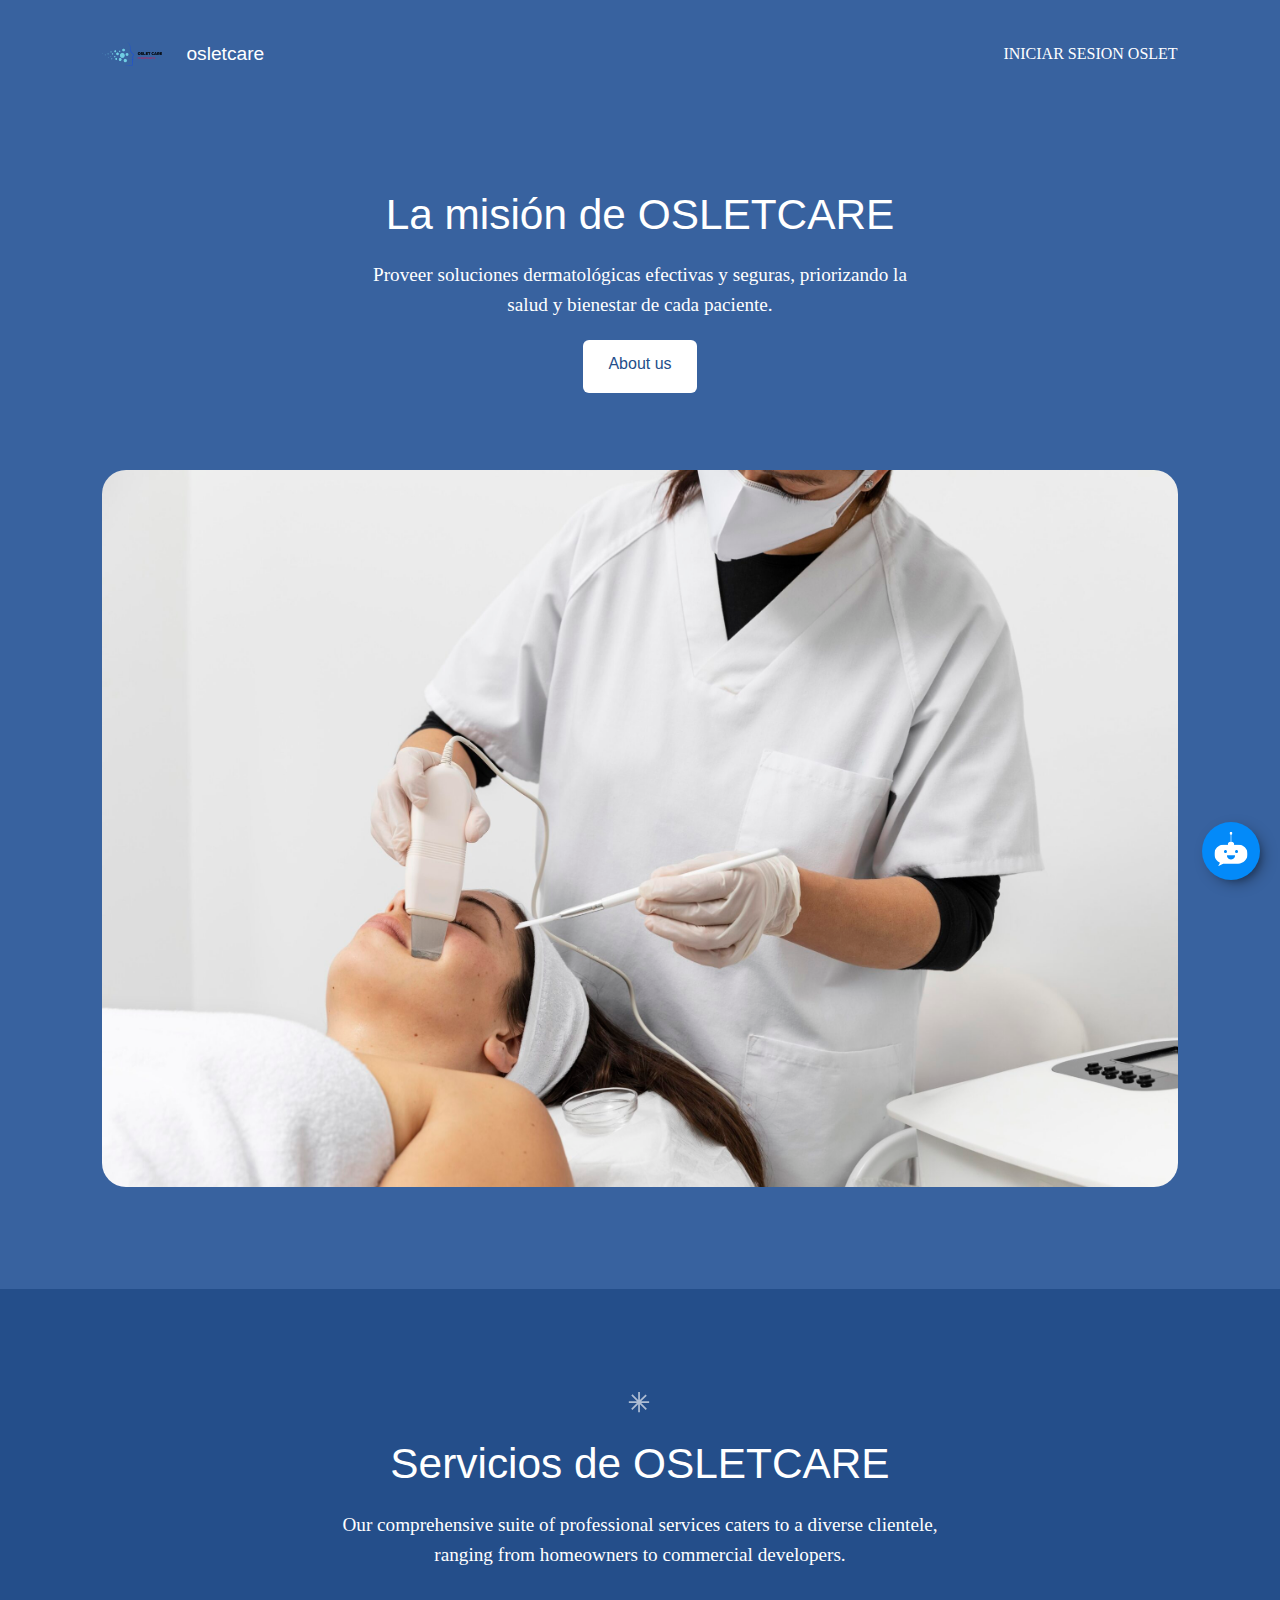
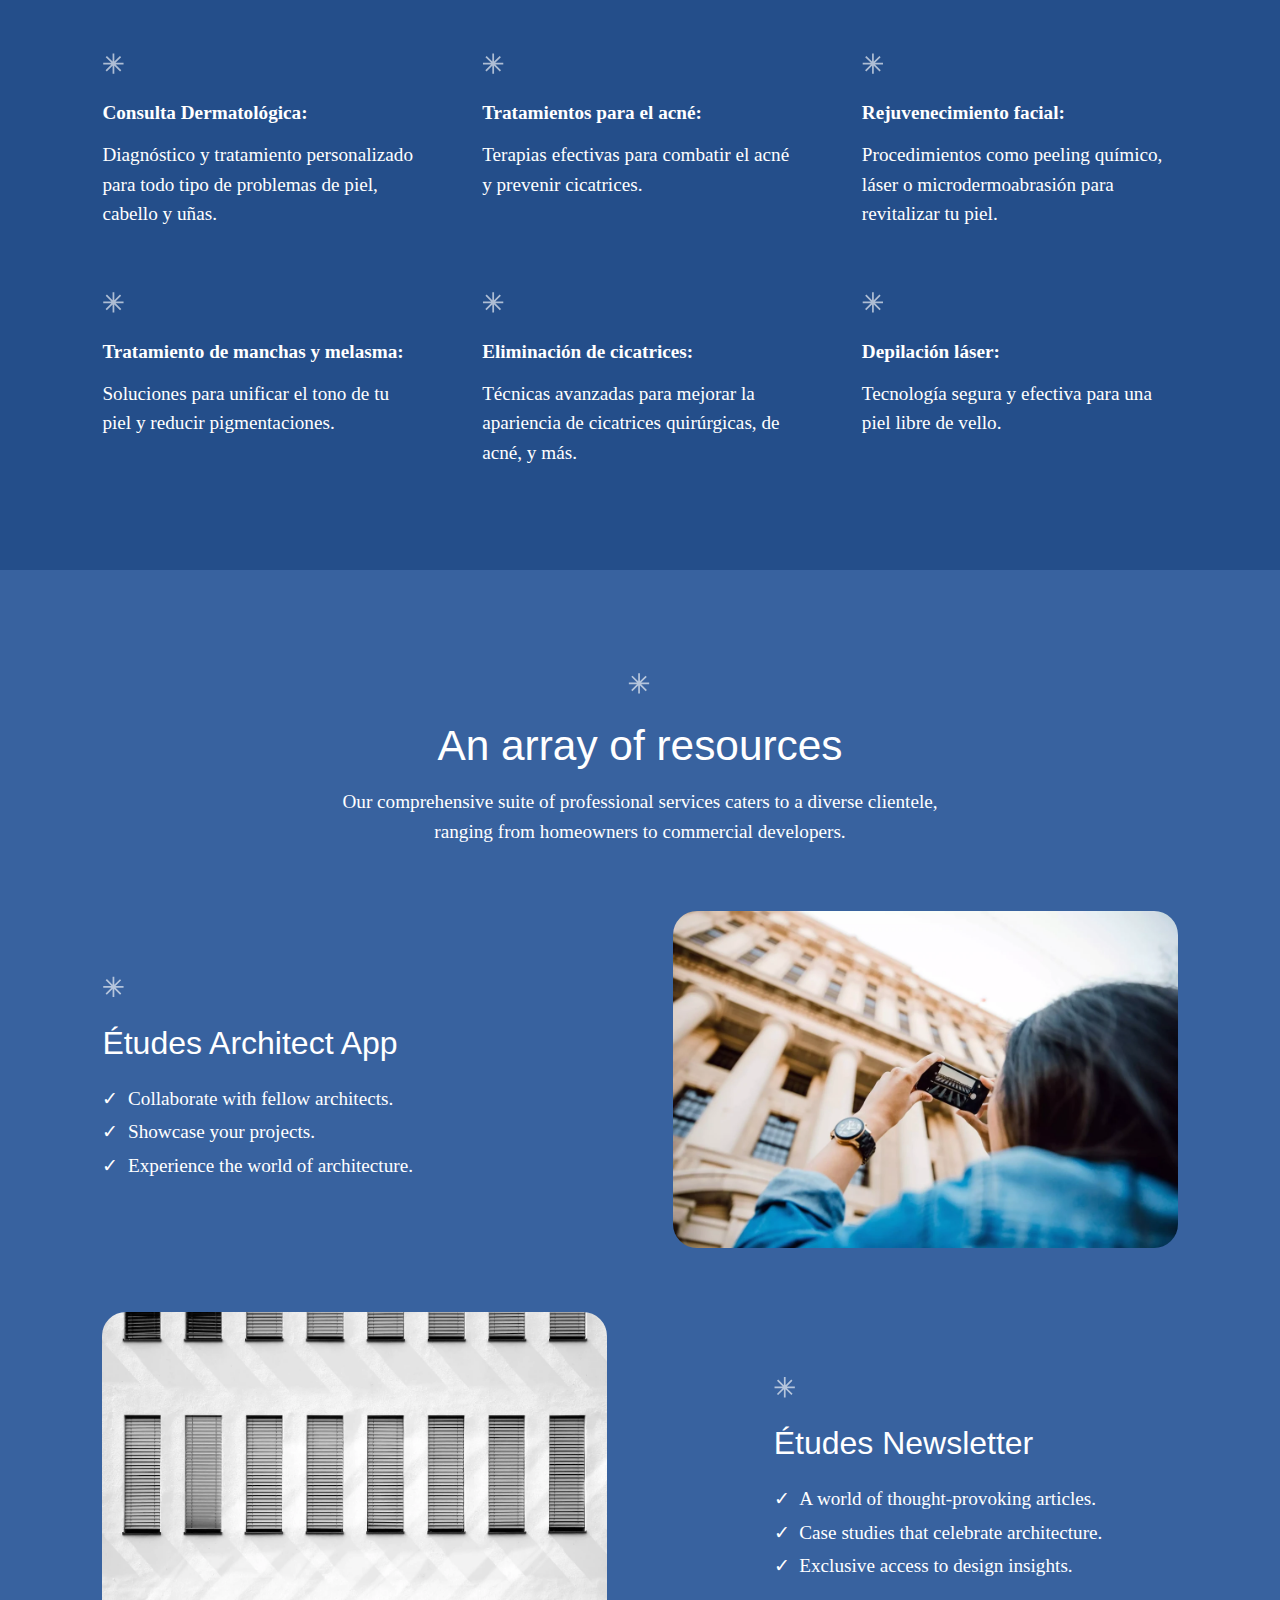
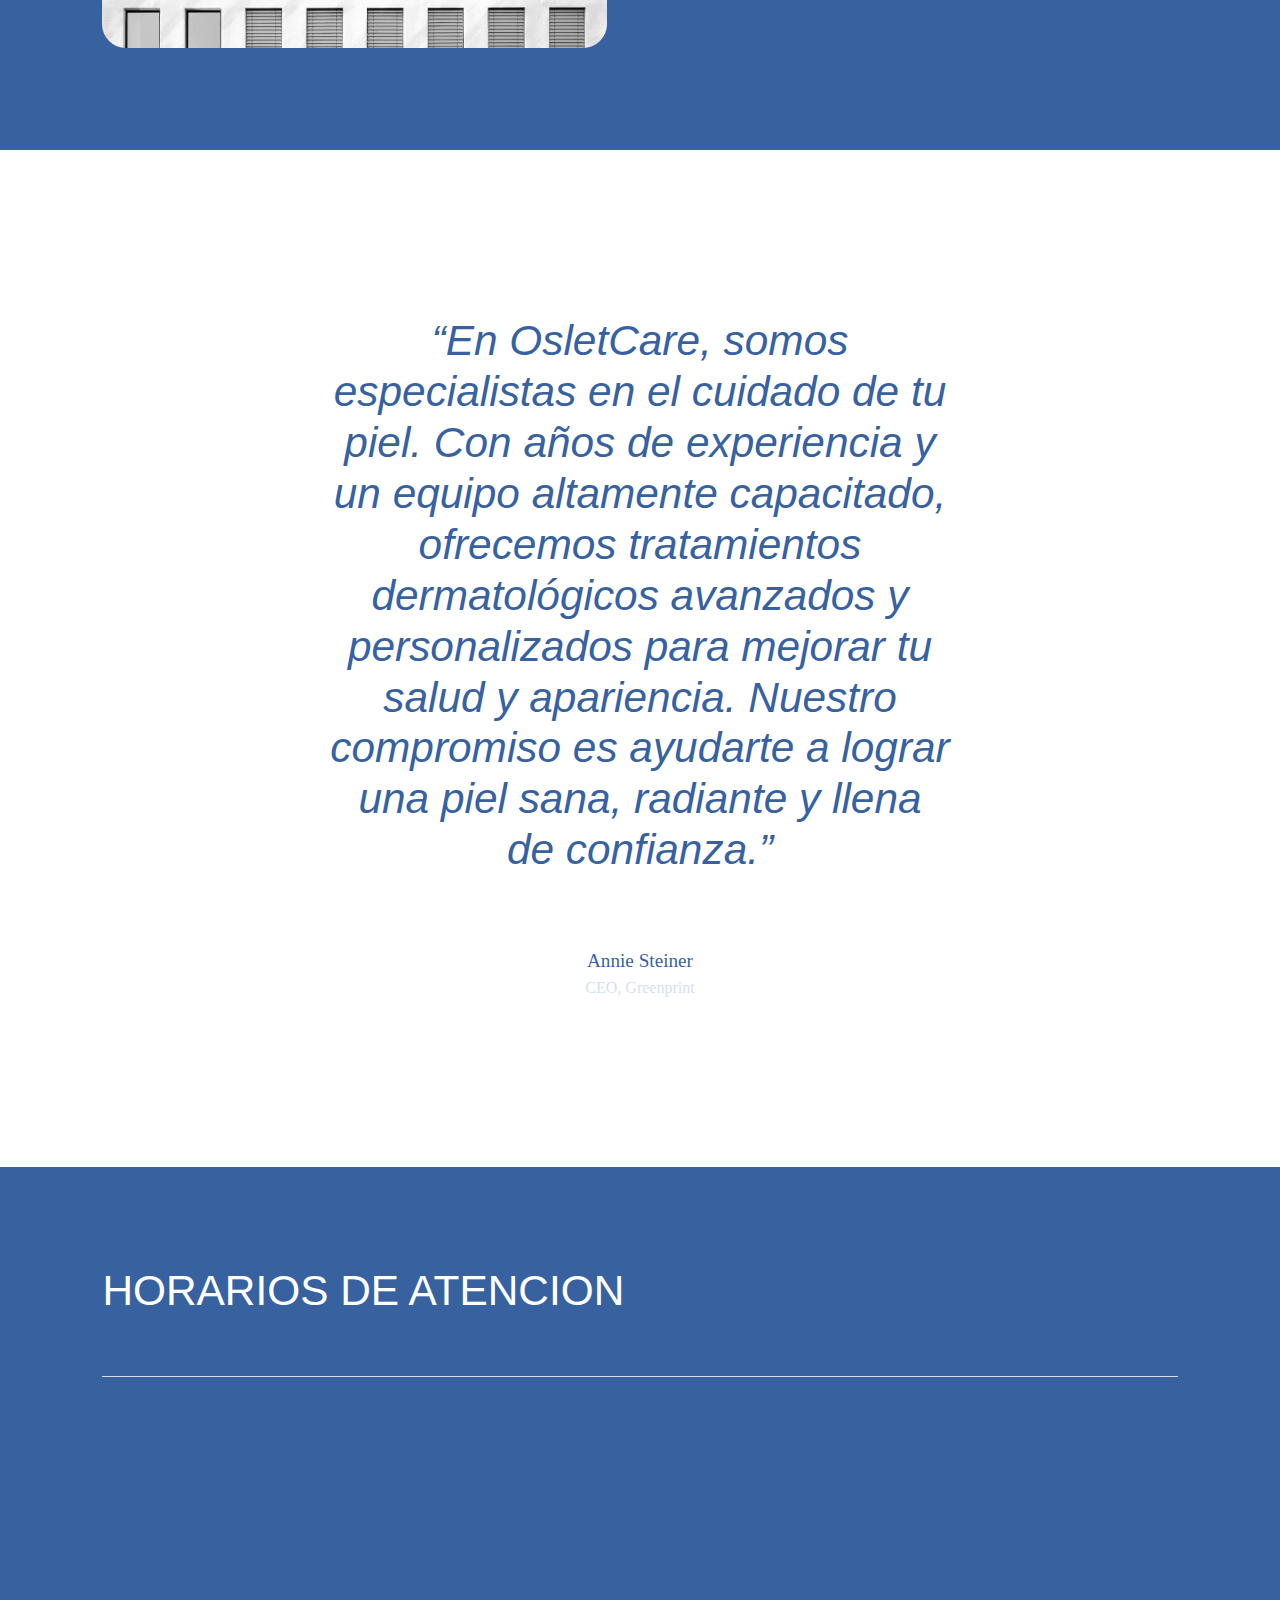
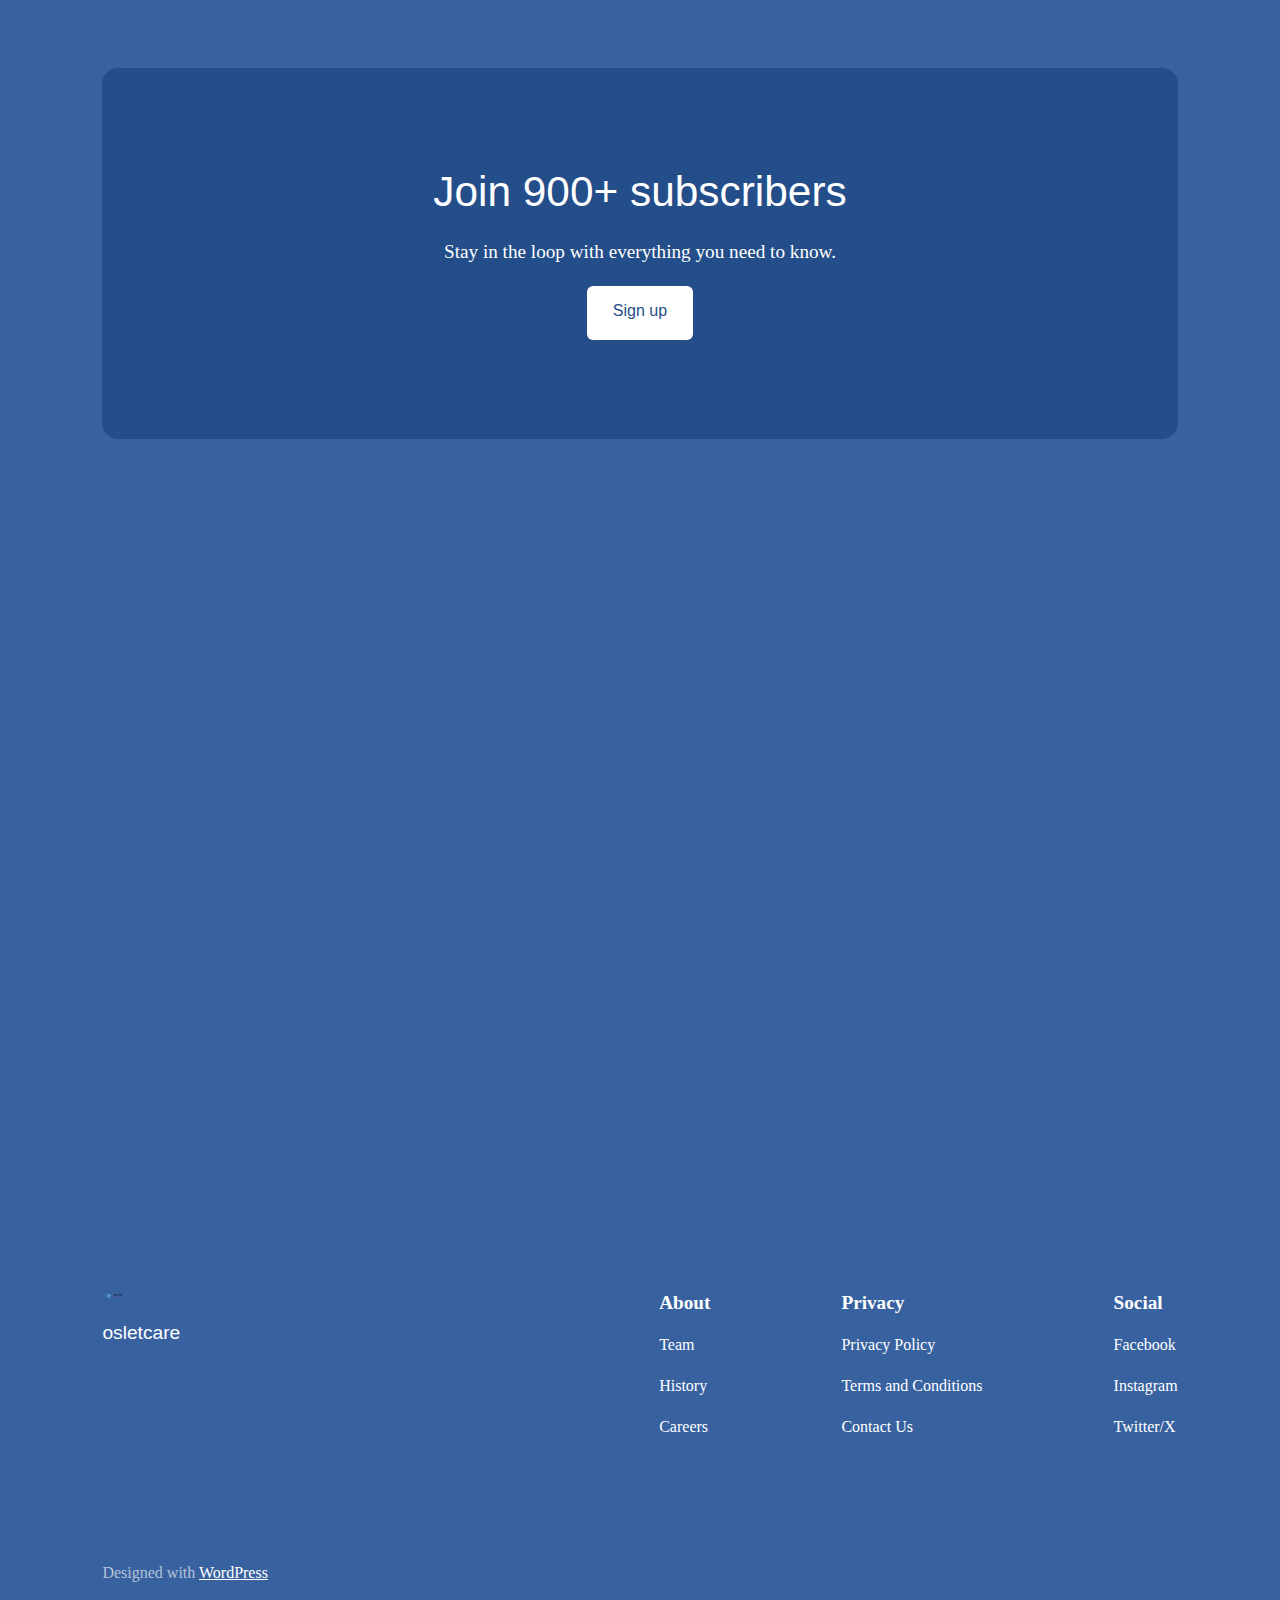
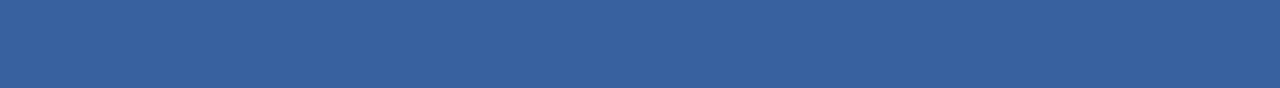
==== commit c1f0fb3d: "Merge branch 'main' of https://github.com/marvincha123/osletcare-wp" ====
--- a/index.html
+++ b/index.html
@@ -280,7 +280,7 @@
 <div class="wp-block-group alignwide has-base-background-color has-background has-global-padding is-layout-constrained wp-block-group-is-layout-constrained" style="padding-top:20px;padding-bottom:20px">
 <script defer="" src="./osletcare_files/embed.js.descarga" data-bot-id="cm3xhs1js03ues5bm9yzf5yds"></script>
 <div class="wp-block-group alignwide is-content-justification-space-between is-layout-flex wp-container-core-group-is-layout-4 wp-block-group-is-layout-flex">
-<div class="wp-block-group is-layout-flex wp-container-core-group-is-layout-2 wp-block-group-is-layout-flex"><div class="wp-block-site-logo"><a href="http://osletcare.bo/" class="custom-logo-link" rel="home" aria-current="page"><img width="60" height="23" src="./osletcare_files/osletcare_h.png" class="custom-logo" alt="osletcare" decoding="async" srcset="http://osletcare.bo/wp-content/uploads/2024/11/osletcare_h.png 1896w, http://osletcare.bo/wp-content/uploads/2024/11/osletcare_h-300x117.png 300w, http://osletcare.bo/wp-content/uploads/2024/11/osletcare_h-1024x400.png 1024w, http://osletcare.bo/wp-content/uploads/2024/11/osletcare_h-768x300.png 768w, http://osletcare.bo/wp-content/uploads/2024/11/osletcare_h-1536x599.png 1536w" sizes="(max-width: 60px) 100vw, 60px"></a></div>
+<div class="wp-block-group is-layout-flex wp-container-core-group-is-layout-2 wp-block-group-is-layout-flex"><div class="wp-block-site-logo"><a href="http://osletcare.bo/" class="custom-logo-link" rel="home" aria-current="page"><img width="60" height="23" src="./osletcare_files/osletcare_h.png" class="custom-logo" alt="osletcare" decoding="async" ></a></div>
 
 
 <div class="wp-block-group is-layout-flow wp-container-core-group-is-layout-1 wp-block-group-is-layout-flow"><p class="wp-block-site-title"><a href="http://osletcare.bo/" target="_self" rel="home" aria-current="page">osletcare</a></p></div>
@@ -335,7 +335,7 @@
 
 
 <figure class="wp-block-gallery alignwide has-nested-images columns-default is-cropped wp-block-gallery-3 is-layout-flex wp-block-gallery-is-layout-flex">
-<figure class="wp-block-image size-full is-style-rounded is-style-rounded--2"><img width="2560" height="1707" src="./osletcare_files/woman-having-facial-skincare-treatment-scaled.jpg" alt="" class="wp-image-10" srcset="http://osletcare.bo/wp-content/uploads/2024/11/woman-having-facial-skincare-treatment-scaled.jpg 2560w, http://osletcare.bo/wp-content/uploads/2024/11/woman-having-facial-skincare-treatment-300x200.jpg 300w, http://osletcare.bo/wp-content/uploads/2024/11/woman-having-facial-skincare-treatment-1024x683.jpg 1024w, http://osletcare.bo/wp-content/uploads/2024/11/woman-having-facial-skincare-treatment-768x512.jpg 768w, http://osletcare.bo/wp-content/uploads/2024/11/woman-having-facial-skincare-treatment-1536x1024.jpg 1536w, http://osletcare.bo/wp-content/uploads/2024/11/woman-having-facial-skincare-treatment-2048x1365.jpg 2048w" sizes="(max-width: 2560px) 100vw, 2560px"></figure>
+<figure class="wp-block-image size-full is-style-rounded is-style-rounded--2"><img width="2560" height="1707" src="./osletcare_files/woman-having-facial-skincare-treatment-scaled.jpg" alt="" class="wp-image-10"  sizes="(max-width: 2560px) 100vw, 2560px"></figure>
 </figure>
 </div>
 
@@ -598,7 +598,7 @@
 		<div class="wp-block-column is-layout-flow wp-block-column-is-layout-flow" style="flex-basis:30%">
 			
 			<div class="wp-block-group is-vertical is-layout-flex wp-container-core-group-is-layout-21 wp-block-group-is-layout-flex">
-				<div class="wp-block-site-logo"><a href="http://osletcare.bo/" class="custom-logo-link" rel="home" aria-current="page"><img loading="lazy" width="20" height="7" src="./osletcare_files/osletcare_h.png" class="custom-logo" alt="osletcare" decoding="async" srcset="http://osletcare.bo/wp-content/uploads/2024/11/osletcare_h.png 1896w, http://osletcare.bo/wp-content/uploads/2024/11/osletcare_h-300x117.png 300w, http://osletcare.bo/wp-content/uploads/2024/11/osletcare_h-1024x400.png 1024w, http://osletcare.bo/wp-content/uploads/2024/11/osletcare_h-768x300.png 768w, http://osletcare.bo/wp-content/uploads/2024/11/osletcare_h-1536x599.png 1536w" sizes="auto, (max-width: 20px) 100vw, 20px"></a></div>
+				<div class="wp-block-site-logo"><a href="http://osletcare.bo/" class="custom-logo-link" rel="home" aria-current="page"><img loading="lazy" width="20" height="7" src="./osletcare_files/osletcare_h.png" class="custom-logo" alt="osletcare"></a></div>
 
 				<p class="wp-block-site-title has-medium-font-size"><a href="http://osletcare.bo/" target="_self" rel="home" aria-current="page">osletcare</a></p>
 
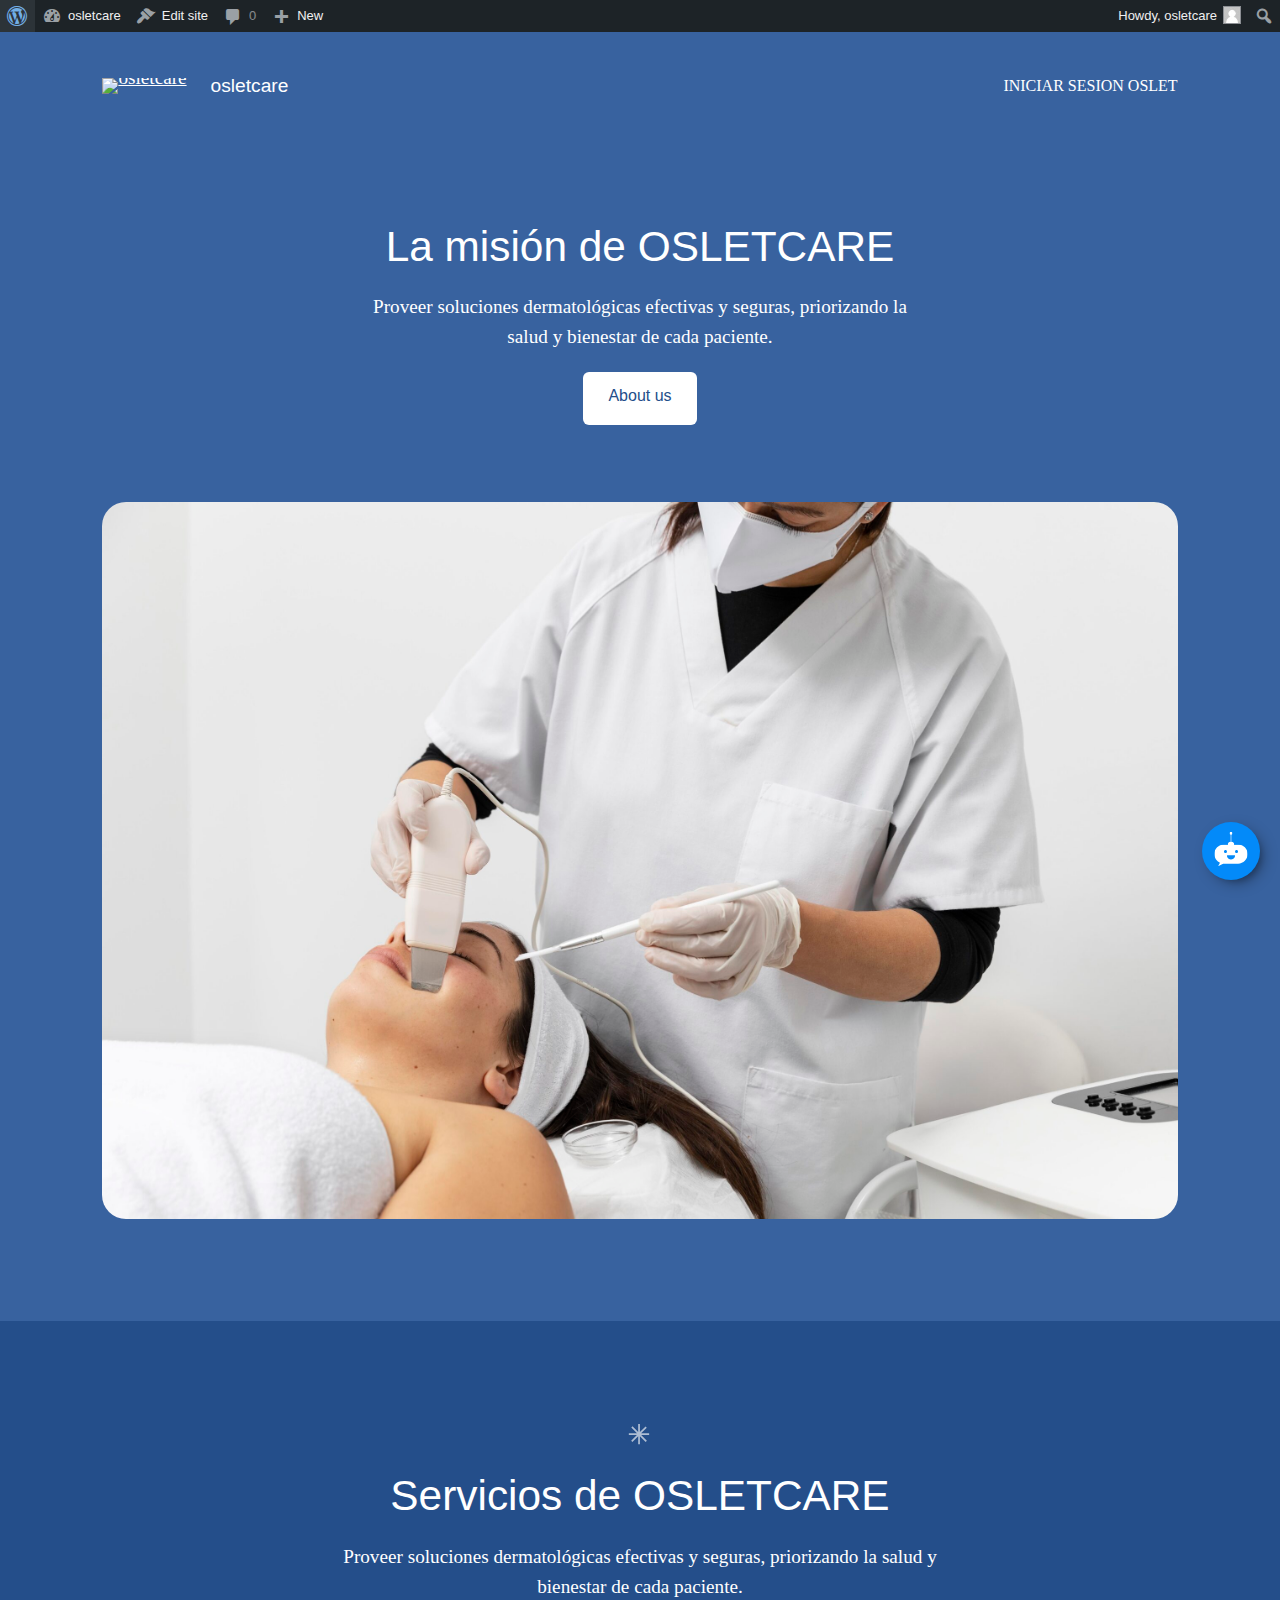
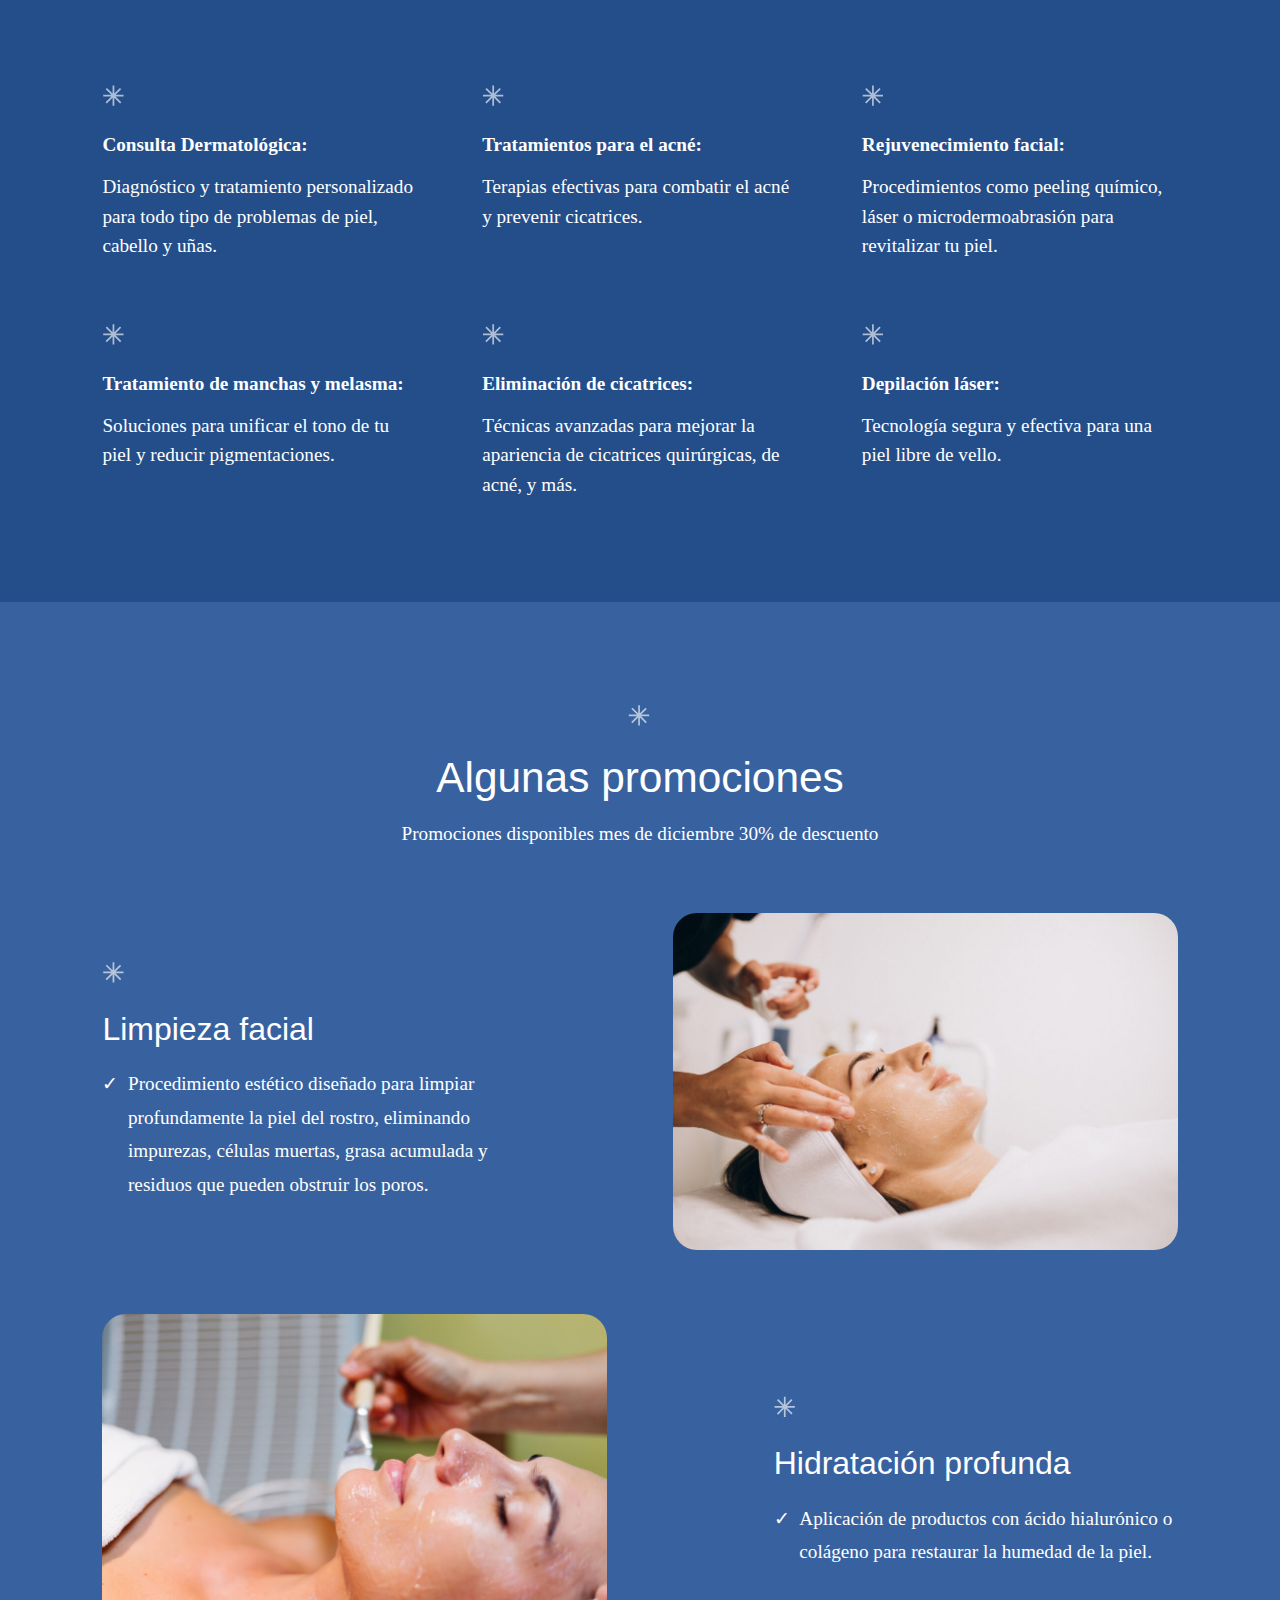
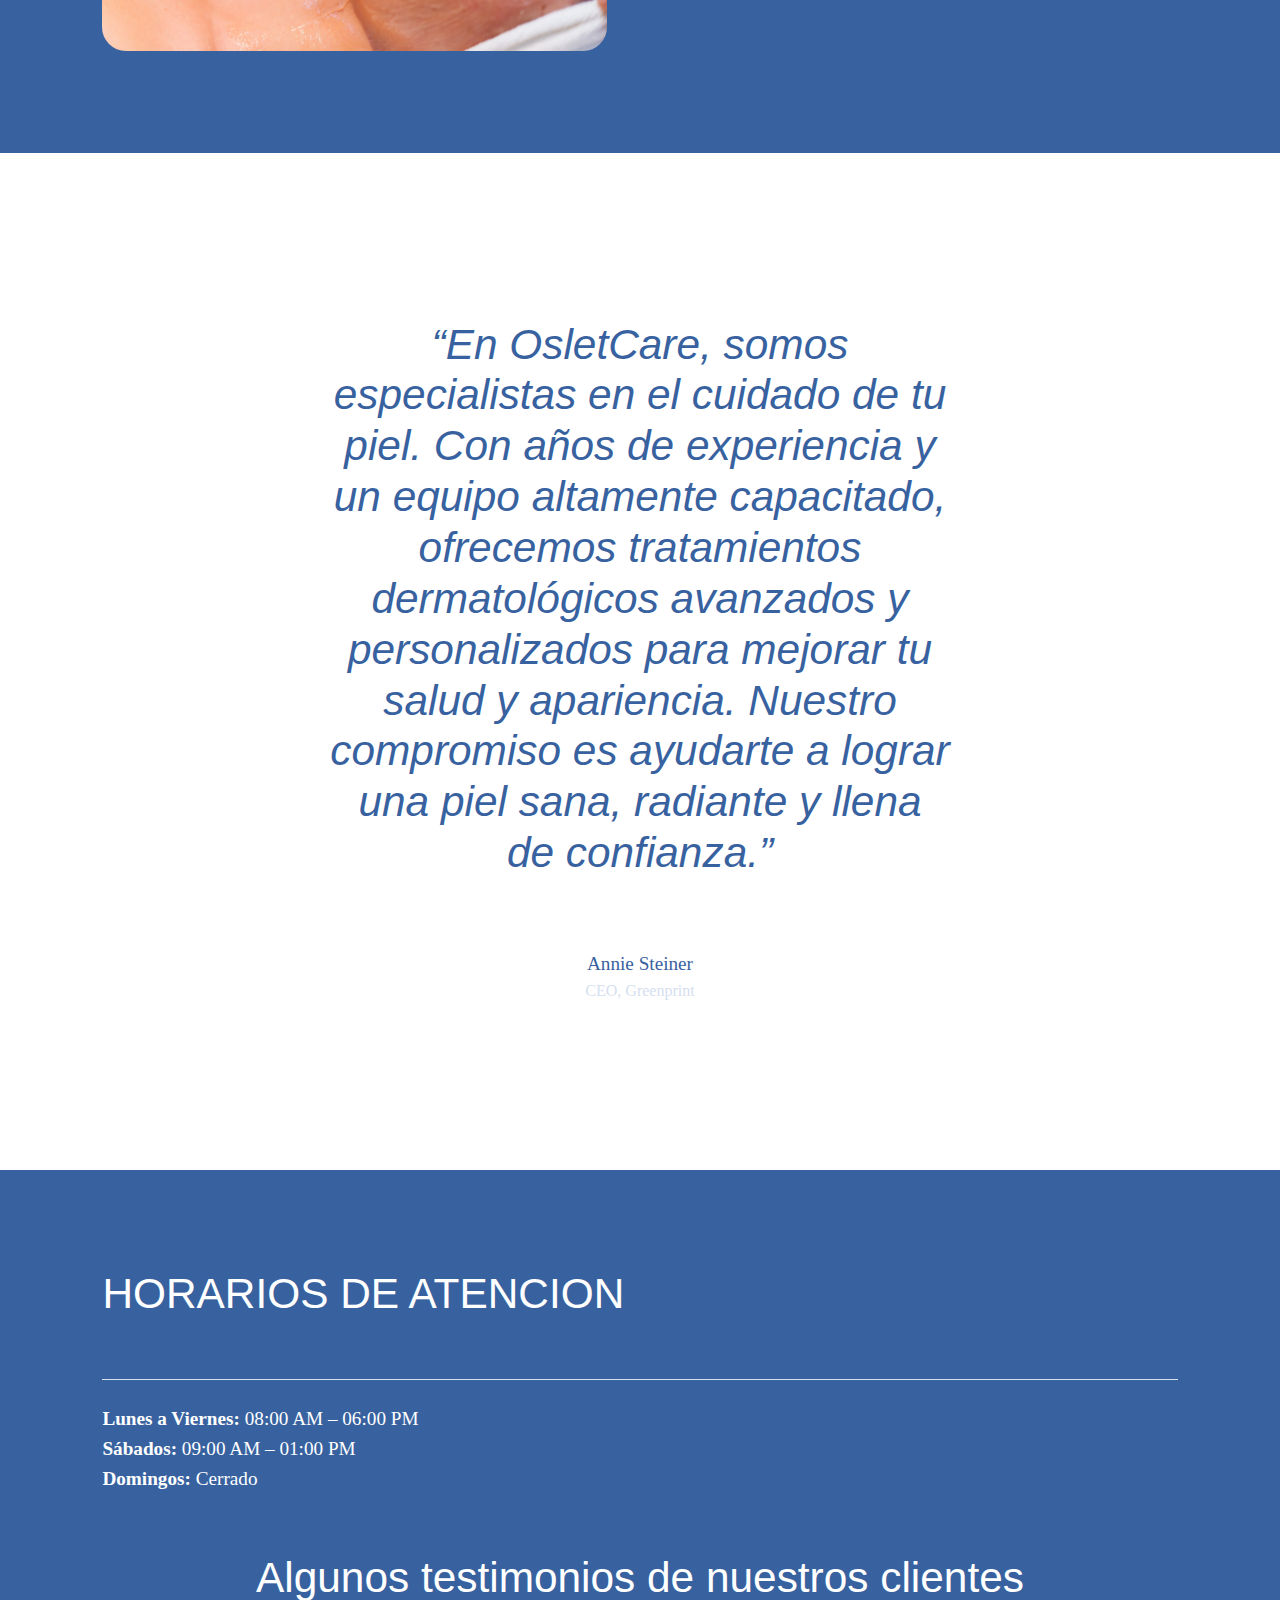
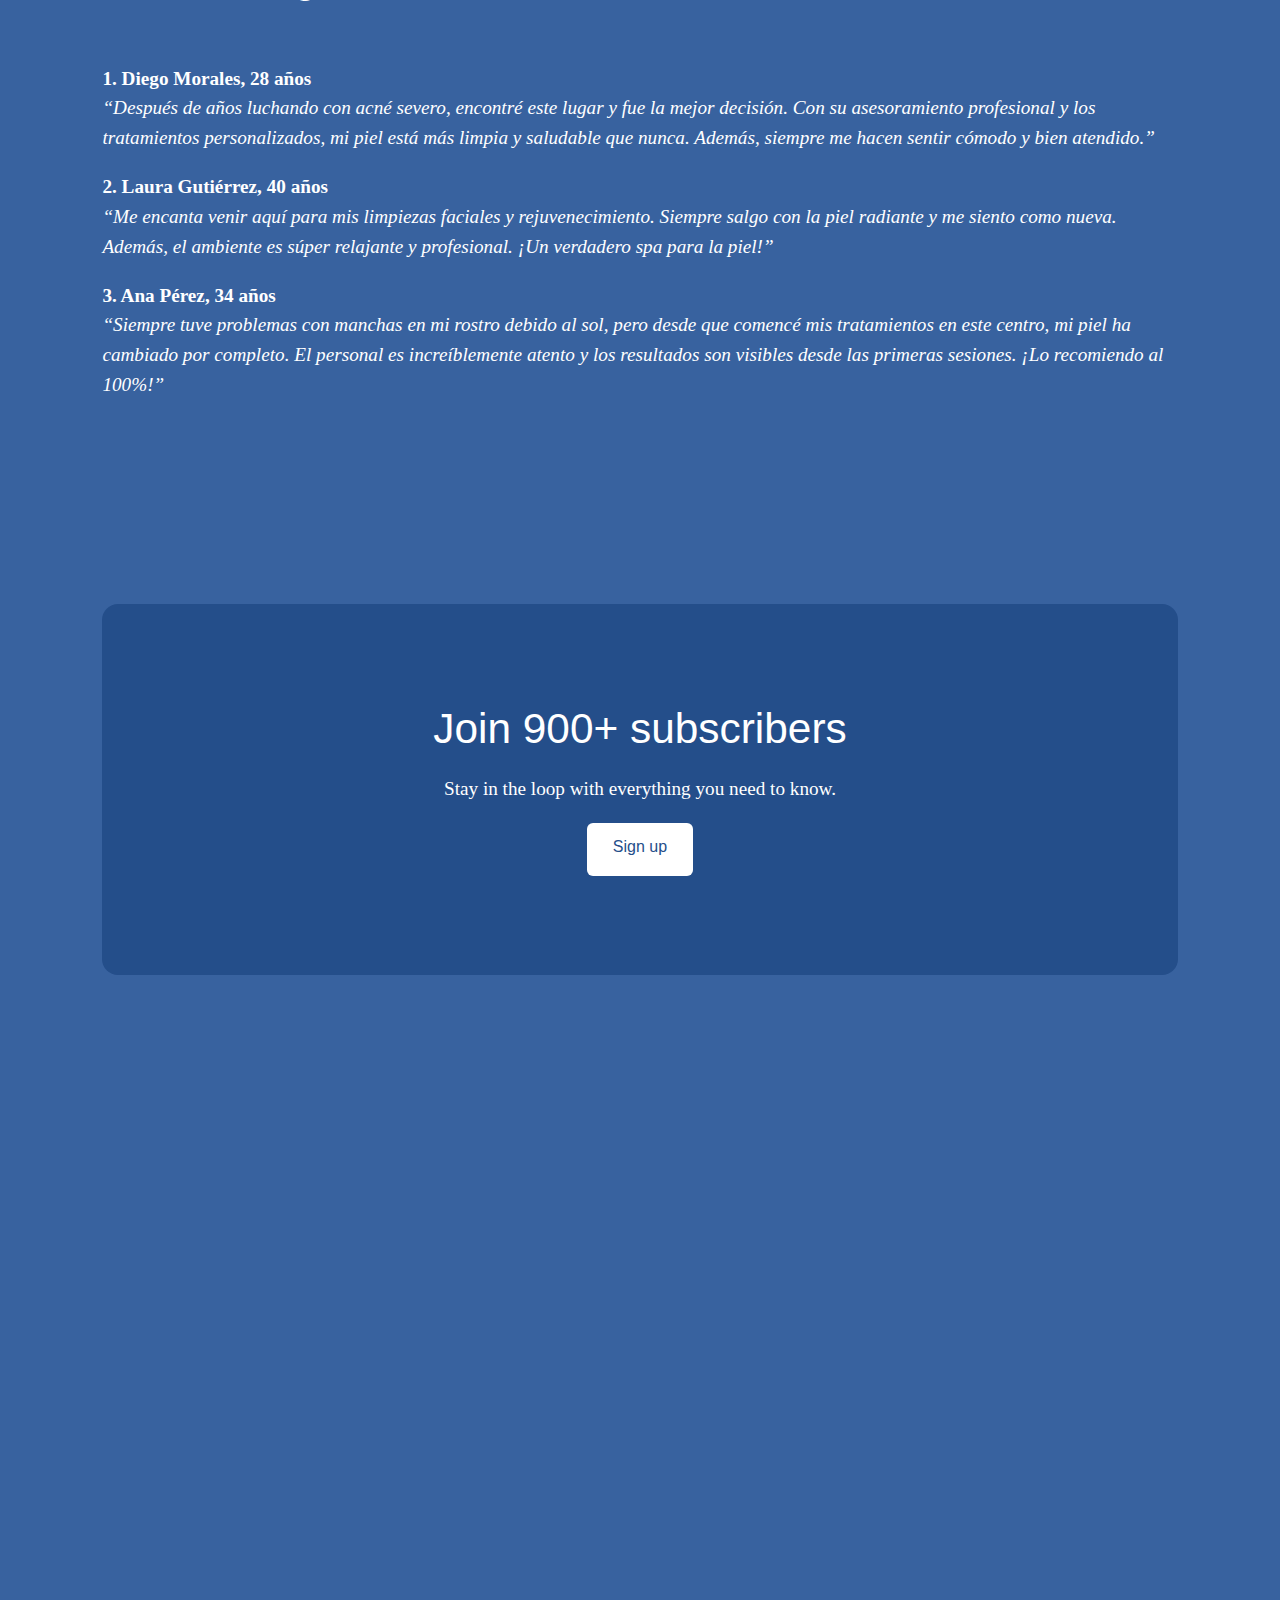
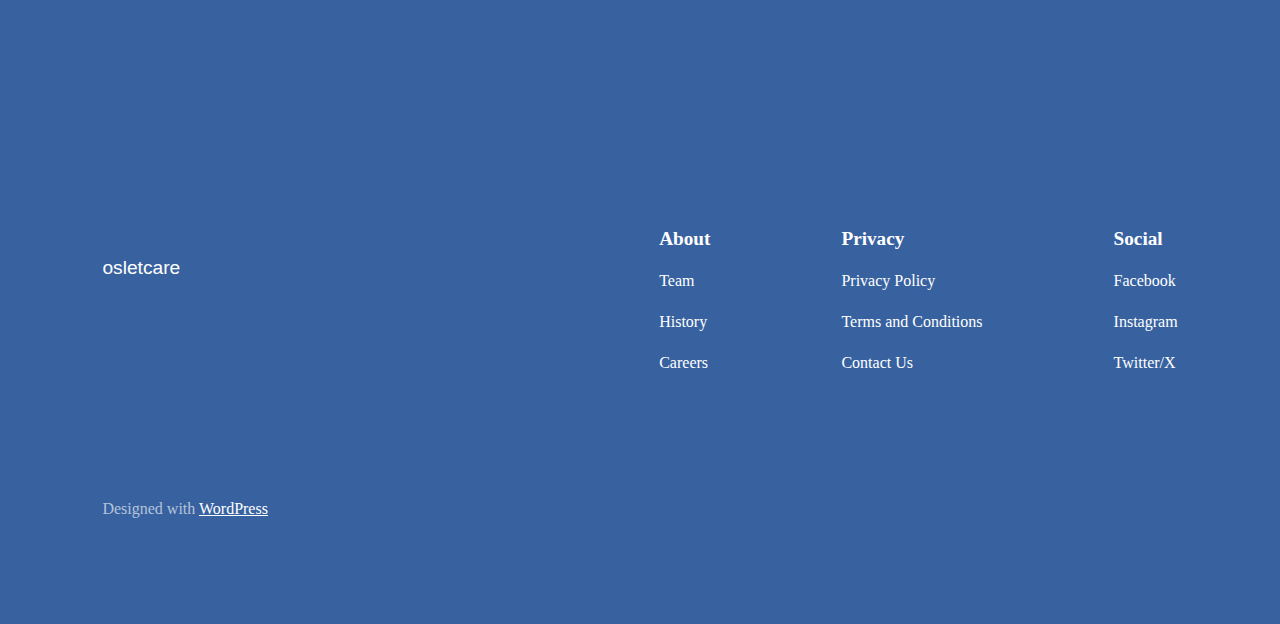
==== commit 4916e271: "Mensaje" ====
--- a/index.html
+++ b/index.html
@@ -9,6 +9,15 @@
 <link rel="alternate" type="application/rss+xml" title="osletcare » Feed" href="http://osletcare.bo/feed/">
 <link rel="alternate" type="application/rss+xml" title="osletcare » Comments Feed" href="http://osletcare.bo/comments/feed/">
 <script defer src="https://app.fastbots.ai/embed.js" data-bot-id="cm3xhs1js03ues5bm9yzf5yds"></script>
+<link rel="stylesheet" id="dashicons-css" href="./osletcare_files/dashicons.min.css" media="all">
+<link rel="stylesheet" id="admin-bar-css" href="./osletcare_files/admin-bar.min.css" media="all">
+<style id="admin-bar-inline-css">
+
+		@media screen { html { margin-top: 32px !important; } }
+		@media screen and ( max-width: 782px ) { html { margin-top: 46px !important; } }
+	
+@media print { #wpadminbar { display:none; } }
+</style>
 <style id="wp-block-site-logo-inline-css">
 .wp-block-site-logo{box-sizing:border-box;line-height:0}.wp-block-site-logo a{display:inline-block;line-height:0}.wp-block-site-logo.is-default-size img{height:auto;width:120px}.wp-block-site-logo img{height:auto;max-width:100%}.wp-block-site-logo a,.wp-block-site-logo img{border-radius:inherit}.wp-block-site-logo.aligncenter{margin-left:auto;margin-right:auto;text-align:center}:root :where(.wp-block-site-logo.is-style-rounded){border-radius:9999px}
 </style>
@@ -120,7 +129,6 @@
 :root :where(.wp-block-navigation){font-size: var(--wp--preset--font-size--small);font-weight: normal;}
 :root :where(.wp-block-navigation a:where(:not(.wp-element-button))){text-decoration: none;}
 :root :where(.wp-block-navigation a:where(:not(.wp-element-button)):hover){text-decoration: underline;}
-:root :where(.wp-block-query-no-results){padding-top: var(--wp--preset--spacing--30);}
 :root :where(.wp-block-separator){border-color: currentColor;border-width: 0 0 1px 0;border-style: solid;color: var(--wp--preset--color--contrast);}:root :where(.wp-block-separator){}:root :where(.wp-block-separator:not(.is-style-wide):not(.is-style-dots):not(.alignwide):not(.alignfull)){width: var(--wp--preset--spacing--60)}
 :root :where(.wp-block-site-tagline){color: var(--wp--preset--color--contrast-2);font-size: var(--wp--preset--font-size--small);}
 :root :where(.wp-block-site-title){font-family: var(--wp--preset--font-family--heading);font-size: clamp(0.875rem, 0.875rem + ((1vw - 0.2rem) * 0.542), 1.2rem);font-style: normal;font-weight: normal;}
@@ -274,13 +282,18 @@
 }
 </style></head>
 
-<body class="home blog wp-custom-logo wp-embed-responsive">
-
+<body class="home blog logged-in admin-bar no-customize-support wp-custom-logo wp-embed-responsive">
+		<div id="wpadminbar" class="nojq">
+						<div class="quicklinks" id="wp-toolbar" role="navigation" aria-label="Toolbar">
+				<ul role="menu" id="wp-admin-bar-root-default" class="ab-top-menu"><li role="group" id="wp-admin-bar-wp-logo" class="menupop"><a class="ab-item" role="menuitem" aria-expanded="false" href="http://osletcare.bo/wp-admin/about.php"><span class="ab-icon" aria-hidden="true"></span><span class="screen-reader-text">About WordPress</span></a><div class="ab-sub-wrapper"><ul role="menu" aria-label="About WordPress" id="wp-admin-bar-wp-logo-default" class="ab-submenu"><li role="group" id="wp-admin-bar-about"><a class="ab-item" role="menuitem" href="http://osletcare.bo/wp-admin/about.php">About WordPress</a></li><li role="group" id="wp-admin-bar-contribute"><a class="ab-item" role="menuitem" href="http://osletcare.bo/wp-admin/contribute.php">Get Involved</a></li></ul><ul role="menu" aria-label="About WordPress" id="wp-admin-bar-wp-logo-external" class="ab-sub-secondary ab-submenu"><li role="group" id="wp-admin-bar-wporg"><a class="ab-item" role="menuitem" href="https://wordpress.org/">WordPress.org</a></li><li role="group" id="wp-admin-bar-documentation"><a class="ab-item" role="menuitem" href="https://wordpress.org/documentation/">Documentation</a></li><li role="group" id="wp-admin-bar-learn"><a class="ab-item" role="menuitem" href="https://learn.wordpress.org/">Learn WordPress</a></li><li role="group" id="wp-admin-bar-support-forums"><a class="ab-item" role="menuitem" href="https://wordpress.org/support/forums/">Support</a></li><li role="group" id="wp-admin-bar-feedback"><a class="ab-item" role="menuitem" href="https://wordpress.org/support/forum/requests-and-feedback">Feedback</a></li></ul></div></li><li role="group" id="wp-admin-bar-site-name" class="menupop"><a class="ab-item" role="menuitem" aria-expanded="false" href="http://osletcare.bo/wp-admin/">osletcare</a><div class="ab-sub-wrapper"><ul role="menu" aria-label="osletcare" id="wp-admin-bar-site-name-default" class="ab-submenu"><li role="group" id="wp-admin-bar-dashboard"><a class="ab-item" role="menuitem" href="http://osletcare.bo/wp-admin/">Dashboard</a></li><li role="group" id="wp-admin-bar-plugins"><a class="ab-item" role="menuitem" href="http://osletcare.bo/wp-admin/plugins.php">Plugins</a></li></ul><ul role="menu" aria-label="osletcare" id="wp-admin-bar-appearance" class="ab-submenu"><li role="group" id="wp-admin-bar-themes"><a class="ab-item" role="menuitem" href="http://osletcare.bo/wp-admin/themes.php">Themes</a></li></ul></div></li><li role="group" id="wp-admin-bar-site-editor"><a class="ab-item" role="menuitem" href="http://osletcare.bo/wp-admin/site-editor.php?postType=wp_template&amp;postId=twentytwentyfour//home&amp;canvas=edit">Edit site</a></li><li role="group" id="wp-admin-bar-comments"><a class="ab-item" role="menuitem" href="http://osletcare.bo/wp-admin/edit-comments.php"><span class="ab-icon" aria-hidden="true"></span><span class="ab-label awaiting-mod pending-count count-0" aria-hidden="true">0</span><span class="screen-reader-text comments-in-moderation-text">0 Comments in moderation</span></a></li><li role="group" id="wp-admin-bar-new-content" class="menupop"><a class="ab-item" role="menuitem" aria-expanded="false" href="http://osletcare.bo/wp-admin/post-new.php"><span class="ab-icon" aria-hidden="true"></span><span class="ab-label">New</span></a><div class="ab-sub-wrapper"><ul role="menu" aria-label="New" id="wp-admin-bar-new-content-default" class="ab-submenu"><li role="group" id="wp-admin-bar-new-post"><a class="ab-item" role="menuitem" href="http://osletcare.bo/wp-admin/post-new.php">Post</a></li><li role="group" id="wp-admin-bar-new-media"><a class="ab-item" role="menuitem" href="http://osletcare.bo/wp-admin/media-new.php">Media</a></li><li role="group" id="wp-admin-bar-new-page"><a class="ab-item" role="menuitem" href="http://osletcare.bo/wp-admin/post-new.php?post_type=page">Page</a></li><li role="group" id="wp-admin-bar-new-user"><a class="ab-item" role="menuitem" href="http://osletcare.bo/wp-admin/user-new.php">User</a></li></ul></div></li></ul><ul role="menu" id="wp-admin-bar-top-secondary" class="ab-top-secondary ab-top-menu"><li role="group" id="wp-admin-bar-my-account" class="menupop with-avatar"><a class="ab-item" role="menuitem" aria-expanded="false" href="http://osletcare.bo/wp-admin/profile.php">Howdy, <span class="display-name">osletcare</span><img alt="" src="./osletcare_files/729ae85bf62b9917e93538db2f2688ca.png" srcset="https://secure.gravatar.com/avatar/729ae85bf62b9917e93538db2f2688ca?s=52&amp;d=mm&amp;r=g 2x" class="avatar avatar-26 photo" height="26" width="26" loading="lazy" decoding="async"></a><div class="ab-sub-wrapper"><ul role="menu" aria-label="Howdy, osletcare" id="wp-admin-bar-user-actions" class="ab-submenu"><li role="group" id="wp-admin-bar-user-info"><a class="ab-item" role="menuitem" href="http://osletcare.bo/wp-admin/profile.php"><img alt="" src="./osletcare_files/729ae85bf62b9917e93538db2f2688ca(1).png" srcset="https://secure.gravatar.com/avatar/729ae85bf62b9917e93538db2f2688ca?s=128&amp;d=mm&amp;r=g 2x" class="avatar avatar-64 photo" height="64" width="64" loading="lazy" decoding="async"><span class="display-name">osletcare</span><span class="display-name edit-profile">Edit Profile</span></a></li><li role="group" id="wp-admin-bar-logout"><a class="ab-item" role="menuitem" href="http://osletcare.bo/wp-login.php?action=logout&amp;_wpnonce=d0026978a7">Log Out</a></li></ul></div></li><li role="group" id="wp-admin-bar-search" class="admin-bar-search"><div class="ab-item ab-empty-item" tabindex="-1" role="menuitem"><form action="http://osletcare.bo/" method="get" id="adminbarsearch"><input class="adminbar-input" name="s" id="adminbar-search" type="text" value="" maxlength="150"><label for="adminbar-search" class="screen-reader-text">Search</label><input type="submit" class="adminbar-button" value="Search"></form></div></li></ul>			</div>
+		</div>
+
+		
 <a class="skip-link screen-reader-text" href="http://osletcare.bo/#wp--skip-link--target">Skip to content</a><div class="wp-site-blocks"><header class="wp-block-template-part">
 <div class="wp-block-group alignwide has-base-background-color has-background has-global-padding is-layout-constrained wp-block-group-is-layout-constrained" style="padding-top:20px;padding-bottom:20px">
 <script defer="" src="./osletcare_files/embed.js.descarga" data-bot-id="cm3xhs1js03ues5bm9yzf5yds"></script>
 <div class="wp-block-group alignwide is-content-justification-space-between is-layout-flex wp-container-core-group-is-layout-4 wp-block-group-is-layout-flex">
-<div class="wp-block-group is-layout-flex wp-container-core-group-is-layout-2 wp-block-group-is-layout-flex"><div class="wp-block-site-logo"><a href="http://osletcare.bo/" class="custom-logo-link" rel="home" aria-current="page"><img width="60" height="23" src="./osletcare_files/osletcare_h.png" class="custom-logo" alt="osletcare" decoding="async" ></a></div>
+<div class="wp-block-group is-layout-flex wp-container-core-group-is-layout-2 wp-block-group-is-layout-flex"><div class="wp-block-site-logo"><a href="http://osletcare.bo/" class="custom-logo-link" rel="home" aria-current="page"><img width="60" height="23" src="./osletcare_files/osletcare_h.png" class="custom-logo" alt="osletcare" decoding="async" srcset="http://osletcare.bo/wp-content/uploads/2024/11/osletcare_h.png 1896w, http://osletcare.bo/wp-content/uploads/2024/11/osletcare_h-300x117.png 300w, http://osletcare.bo/wp-content/uploads/2024/11/osletcare_h-1024x400.png 1024w, http://osletcare.bo/wp-content/uploads/2024/11/osletcare_h-768x300.png 768w, http://osletcare.bo/wp-content/uploads/2024/11/osletcare_h-1536x599.png 1536w" sizes="(max-width: 60px) 100vw, 60px"></a></div>
 
 
 <div class="wp-block-group is-layout-flow wp-container-core-group-is-layout-1 wp-block-group-is-layout-flow"><p class="wp-block-site-title"><a href="http://osletcare.bo/" target="_self" rel="home" aria-current="page">osletcare</a></p></div>
@@ -351,7 +364,7 @@
 
 
 
-<p class="has-text-align-center">Our comprehensive suite of professional services caters to a diverse clientele, ranging from homeowners to commercial developers.</p>
+<p class="has-text-align-center">Proveer soluciones dermatológicas efectivas y seguras, priorizando la salud y bienestar de cada paciente.</p>
 </div>
 
 
@@ -432,11 +445,11 @@
 <div class="wp-block-group alignfull has-global-padding is-layout-constrained wp-container-core-group-is-layout-12 wp-block-group-is-layout-constrained" style="margin-top:0;margin-bottom:0;padding-top:var(--wp--preset--spacing--50);padding-right:var(--wp--preset--spacing--50);padding-bottom:var(--wp--preset--spacing--50);padding-left:var(--wp--preset--spacing--50)">
 <div class="wp-block-group alignwide has-global-padding is-layout-constrained wp-container-core-group-is-layout-11 wp-block-group-is-layout-constrained">
 <div class="wp-block-group is-vertical is-content-justification-center is-layout-flex wp-container-core-group-is-layout-10 wp-block-group-is-layout-flex">
-<h2 class="wp-block-heading has-text-align-center is-style-asterisk">An array of resources</h2>
-
-
-
-<p class="has-text-align-center">Our comprehensive suite of professional services caters to a diverse clientele, ranging from homeowners to commercial developers.</p>
+<h2 class="wp-block-heading has-text-align-center is-style-asterisk">Algunas promociones</h2>
+
+
+
+<p class="has-text-align-center">Promociones disponibles mes de diciembre 30% de descuento</p>
 </div>
 
 
@@ -447,27 +460,19 @@
 
 <div class="wp-block-columns alignwide is-layout-flex wp-container-core-columns-is-layout-3 wp-block-columns-is-layout-flex">
 <div class="wp-block-column is-vertically-aligned-center is-layout-flow wp-block-column-is-layout-flow" style="flex-basis:40%">
-<h3 class="wp-block-heading is-style-asterisk">Études Architect App</h3>
+<h3 class="wp-block-heading is-style-asterisk">Limpieza facial</h3>
 
 
 
 <ul style="line-height:1.75" class="wp-block-list is-style-checkmark-list">
-<li>Collaborate with fellow architects.</li>
-
-
-
-<li>Showcase your projects.</li>
-
-
-
-<li>Experience the world of architecture.</li>
+<li>Procedimiento estético diseñado para limpiar profundamente la piel del rostro, eliminando impurezas, células muertas, grasa acumulada y residuos que pueden obstruir los poros.</li>
 </ul>
 </div>
 
 
 
 <div class="wp-block-column is-layout-flow wp-block-column-is-layout-flow" style="flex-basis:50%">
-<figure class="wp-block-image size-large is-style-rounded is-style-rounded--4"><img src="./osletcare_files/tourist-and-building.webp" alt="Tourist taking photo of a building"></figure>
+<figure class="wp-block-image size-large is-style-rounded is-style-rounded--4"><img width="1024" height="683" src="./osletcare_files/16748-1024x683.jpg" alt="" class="wp-image-31"  sizes="(max-width: 1024px) 100vw, 1024px"></figure>
 </div>
 </div>
 
@@ -479,26 +484,18 @@
 
 <div class="wp-block-columns alignwide is-layout-flex wp-container-core-columns-is-layout-4 wp-block-columns-is-layout-flex">
 <div class="wp-block-column is-layout-flow wp-block-column-is-layout-flow" style="flex-basis:50%">
-<figure class="wp-block-image size-large is-style-rounded is-style-rounded--5"><img src="./osletcare_files/windows.webp" alt="Windows of a building in Nuremberg, Germany"></figure>
+<figure class="wp-block-image size-large is-style-rounded is-style-rounded--5"><img width="1024" height="683" src="./osletcare_files/young-woman-lying-cosmetologist-s-table-rejuvenation-procedure-1024x683.jpg" alt="" class="wp-image-32"  sizes="(max-width: 1024px) 100vw, 1024px"></figure>
 </div>
 
 
 
 <div class="wp-block-column is-vertically-aligned-center is-layout-flow wp-block-column-is-layout-flow" style="flex-basis:40%">
-<h3 class="wp-block-heading is-style-asterisk">Études Newsletter</h3>
+<h3 class="wp-block-heading is-style-asterisk">Hidratación profunda</h3>
 
 
 
 <ul style="line-height:1.75" class="wp-block-list is-style-checkmark-list">
-<li>A world of thought-provoking articles.</li>
-
-
-
-<li>Case studies that celebrate architecture.</li>
-
-
-
-<li>Exclusive access to design insights.</li>
+<li>Aplicación de productos con ácido hialurónico o colágeno para restaurar la humedad de la piel.</li>
 </ul>
 </div>
 </div>
@@ -544,15 +541,31 @@
 
 
 <div class="wp-block-columns alignwide are-vertically-aligned-center is-layout-flex wp-container-core-columns-is-layout-5 wp-block-columns-is-layout-flex" style="margin-top:var(--wp--preset--spacing--20);margin-bottom:var(--wp--preset--spacing--20)">
-<div class="wp-block-column is-vertically-aligned-center is-layout-flow wp-block-column-is-layout-flow" style="flex-basis:72%"></div>
+<div class="wp-block-column is-vertically-aligned-center is-layout-flow wp-block-column-is-layout-flow" style="flex-basis:72%">
+<p><strong>Lunes a Viernes:</strong> 08:00 AM – 06:00 PM<br><strong>Sábados:</strong> 09:00 AM – 01:00 PM<br><strong>Domingos:</strong> Cerrado</p>
+</div>
 </div>
 
 </li></ul>
 
 
-<div style="height:var(--wp--preset--spacing--30)" aria-hidden="true" class="wp-block-spacer"></div>
-
-
+<div style="height:40px" aria-hidden="true" class="wp-block-spacer"></div>
+
+
+
+<h2 class="wp-block-heading alignwide has-text-align-center has-x-large-font-size" style="margin-top:0;margin-bottom:var(--wp--preset--spacing--40);line-height:1">Algunos testimonios de nuestros clientes </h2>
+
+
+
+<p><strong>1. Diego Morales, 28 años</strong><br><em>“Después de años luchando con acné severo, encontré este lugar y fue la mejor decisión. Con su asesoramiento profesional y los tratamientos personalizados, mi piel está más limpia y saludable que nunca. Además, siempre me hacen sentir cómodo y bien atendido.”</em></p>
+
+
+
+<p><strong>2. Laura Gutiérrez, 40 años</strong><br><em>“Me encanta venir aquí para mis limpiezas faciales y rejuvenecimiento. Siempre salgo con la piel radiante y me siento como nueva. Además, el ambiente es súper relajante y profesional. ¡Un verdadero spa para la piel!”</em></p>
+
+
+
+<p><strong>3. Ana Pérez, 34 años</strong><br><em>“Siempre tuve problemas con manchas en mi rostro debido al sol, pero desde que comencé mis tratamientos en este centro, mi piel ha cambiado por completo. El personal es increíblemente atento y los resultados son visibles desde las primeras sesiones. ¡Lo recomiendo al 100%!”</em></p>
 </div>
 </div>
 </div>
@@ -598,7 +611,7 @@
 		<div class="wp-block-column is-layout-flow wp-block-column-is-layout-flow" style="flex-basis:30%">
 			
 			<div class="wp-block-group is-vertical is-layout-flex wp-container-core-group-is-layout-21 wp-block-group-is-layout-flex">
-				<div class="wp-block-site-logo"><a href="http://osletcare.bo/" class="custom-logo-link" rel="home" aria-current="page"><img loading="lazy" width="20" height="7" src="./osletcare_files/osletcare_h.png" class="custom-logo" alt="osletcare"></a></div>
+				<div class="wp-block-site-logo"><a href="http://osletcare.bo/" class="custom-logo-link" rel="home" aria-current="page"><img loading="lazy" width="20" height="7" src="./osletcare_files/osletcare_h.png" class="custom-logo" alt="osletcare" decoding="async" srcset="http://osletcare.bo/wp-content/uploads/2024/11/osletcare_h.png 1896w, http://osletcare.bo/wp-content/uploads/2024/11/osletcare_h-300x117.png 300w, http://osletcare.bo/wp-content/uploads/2024/11/osletcare_h-1024x400.png 1024w, http://osletcare.bo/wp-content/uploads/2024/11/osletcare_h-768x300.png 768w, http://osletcare.bo/wp-content/uploads/2024/11/osletcare_h-1536x599.png 1536w" sizes="auto, (max-width: 20px) 100vw, 20px"></a></div>
 
 				<p class="wp-block-site-title has-medium-font-size"><a href="http://osletcare.bo/" target="_self" rel="home" aria-current="page">osletcare</a></p>
 
@@ -684,6 +697,8 @@
 
 
 </footer></div>
+<script src="./osletcare_files/hoverintent-js.min.js.descarga" id="hoverintent-js-js"></script>
+<script src="./osletcare_files/admin-bar.min.js.descarga" id="admin-bar-js"></script>
 <script id="wp-block-template-skip-link-js-after">
 	( function() {
 		var skipLinkTarget = document.querySelector( 'main' ),
@@ -768,4 +783,4 @@
 </g>
 </g>
 </svg>
-</button><iframe src="./osletcare_files/cm3xhs1js03ues5bm9yzf5yds.html" class="iframe-hidden" style="position: fixed; bottom: 90px; height: 820px; max-height: 84dvh; z-index: 2147483647; border-radius: 12px; border: 1px solid rgb(229, 231, 235); box-shadow: rgba(0, 0, 0, 0.2) 5px 5px 25px -5px, rgba(0, 0, 0, 0.1) 0px 8px 10px -6px; right: 20px; width: 440px; max-width: 100dvw;"></iframe></body></html>
+</button><iframe src="./osletcare_files/cm3xhs1js03ues5bm9yzf5yds.html" class="iframe-hidden" style="position: fixed; bottom: 90px; height: 820px; max-height: 84dvh; z-index: 2147483647; border-radius: 12px; border: 1px solid rgb(229, 231, 235); box-shadow: rgba(0, 0, 0, 0.2) 5px 5px 25px -5px, rgba(0, 0, 0, 0.1) 0px 8px 10px -6px; right: 20px; width: 440px; max-width: 100dvw;"></iframe></body></html>--- a/osletcare_files/dashicons.min.css
+++ b/osletcare_files/dashicons.min.css
@@ -0,0 +1,2 @@
+/*! This file is auto-generated */
+@font-face{font-family:dashicons;src:url("../fonts/dashicons.eot?99ac726223c749443b642ce33df8b800");src:url("../fonts/dashicons.eot?99ac726223c749443b642ce33df8b800#iefix") format("embedded-opentype"),url("[data-uri]") format("woff"),url("../fonts/dashicons.ttf?99ac726223c749443b642ce33df8b800") format("truetype");font-weight:400;font-style:normal}.dashicons,.dashicons-before:before{font-family:dashicons;display:inline-block;line-height:1;font-weight:400;font-style:normal;speak:never;text-decoration:inherit;text-transform:none;text-rendering:auto;-webkit-font-smoothing:antialiased;-moz-osx-font-smoothing:grayscale;width:20px;height:20px;font-size:20px;vertical-align:top;text-align:center;transition:color .1s ease-in}.dashicons-admin-appearance:before{content:"\f100"}.dashicons-admin-collapse:before{content:"\f148"}.dashicons-admin-comments:before{content:"\f101"}.dashicons-admin-customizer:before{content:"\f540"}.dashicons-admin-generic:before{content:"\f111"}.dashicons-admin-home:before{content:"\f102"}.dashicons-admin-links:before{content:"\f103"}.dashicons-admin-media:before{content:"\f104"}.dashicons-admin-multisite:before{content:"\f541"}.dashicons-admin-network:before{content:"\f112"}.dashicons-admin-page:before{content:"\f105"}.dashicons-admin-plugins:before{content:"\f106"}.dashicons-admin-post:before{content:"\f109"}.dashicons-admin-settings:before{content:"\f108"}.dashicons-admin-site-alt:before{content:"\f11d"}.dashicons-admin-site-alt2:before{content:"\f11e"}.dashicons-admin-site-alt3:before{content:"\f11f"}.dashicons-admin-site:before{content:"\f319"}.dashicons-admin-tools:before{content:"\f107"}.dashicons-admin-users:before{content:"\f110"}.dashicons-airplane:before{content:"\f15f"}.dashicons-album:before{content:"\f514"}.dashicons-align-center:before{content:"\f134"}.dashicons-align-full-width:before{content:"\f114"}.dashicons-align-left:before{content:"\f135"}.dashicons-align-none:before{content:"\f138"}.dashicons-align-pull-left:before{content:"\f10a"}.dashicons-align-pull-right:before{content:"\f10b"}.dashicons-align-right:before{content:"\f136"}.dashicons-align-wide:before{content:"\f11b"}.dashicons-amazon:before{content:"\f162"}.dashicons-analytics:before{content:"\f183"}.dashicons-archive:before{content:"\f480"}.dashicons-arrow-down-alt:before{content:"\f346"}.dashicons-arrow-down-alt2:before{content:"\f347"}.dashicons-arrow-down:before{content:"\f140"}.dashicons-arrow-left-alt:before{content:"\f340"}.dashicons-arrow-left-alt2:before{content:"\f341"}.dashicons-arrow-left:before{content:"\f141"}.dashicons-arrow-right-alt:before{content:"\f344"}.dashicons-arrow-right-alt2:before{content:"\f345"}.dashicons-arrow-right:before{content:"\f139"}.dashicons-arrow-up-alt:before{content:"\f342"}.dashicons-arrow-up-alt2:before{content:"\f343"}.dashicons-arrow-up-duplicate:before{content:"\f143"}.dashicons-arrow-up:before{content:"\f142"}.dashicons-art:before{content:"\f309"}.dashicons-awards:before{content:"\f313"}.dashicons-backup:before{content:"\f321"}.dashicons-bank:before{content:"\f16a"}.dashicons-beer:before{content:"\f16c"}.dashicons-bell:before{content:"\f16d"}.dashicons-block-default:before{content:"\f12b"}.dashicons-book-alt:before{content:"\f331"}.dashicons-book:before{content:"\f330"}.dashicons-buddicons-activity:before{content:"\f452"}.dashicons-buddicons-bbpress-logo:before{content:"\f477"}.dashicons-buddicons-buddypress-logo:before{content:"\f448"}.dashicons-buddicons-community:before{content:"\f453"}.dashicons-buddicons-forums:before{content:"\f449"}.dashicons-buddicons-friends:before{content:"\f454"}.dashicons-buddicons-groups:before{content:"\f456"}.dashicons-buddicons-pm:before{content:"\f457"}.dashicons-buddicons-replies:before{content:"\f451"}.dashicons-buddicons-topics:before{content:"\f450"}.dashicons-buddicons-tracking:before{content:"\f455"}.dashicons-building:before{content:"\f512"}.dashicons-businessman:before{content:"\f338"}.dashicons-businessperson:before{content:"\f12e"}.dashicons-businesswoman:before{content:"\f12f"}.dashicons-button:before{content:"\f11a"}.dashicons-calculator:before{content:"\f16e"}.dashicons-calendar-alt:before{content:"\f508"}.dashicons-calendar:before{content:"\f145"}.dashicons-camera-alt:before{content:"\f129"}.dashicons-camera:before{content:"\f306"}.dashicons-car:before{content:"\f16b"}.dashicons-carrot:before{content:"\f511"}.dashicons-cart:before{content:"\f174"}.dashicons-category:before{content:"\f318"}.dashicons-chart-area:before{content:"\f239"}.dashicons-chart-bar:before{content:"\f185"}.dashicons-chart-line:before{content:"\f238"}.dashicons-chart-pie:before{content:"\f184"}.dashicons-clipboard:before{content:"\f481"}.dashicons-clock:before{content:"\f469"}.dashicons-cloud-saved:before{content:"\f137"}.dashicons-cloud-upload:before{content:"\f13b"}.dashicons-cloud:before{content:"\f176"}.dashicons-code-standards:before{content:"\f13a"}.dashicons-coffee:before{content:"\f16f"}.dashicons-color-picker:before{content:"\f131"}.dashicons-columns:before{content:"\f13c"}.dashicons-controls-back:before{content:"\f518"}.dashicons-controls-forward:before{content:"\f519"}.dashicons-controls-pause:before{content:"\f523"}.dashicons-controls-play:before{content:"\f522"}.dashicons-controls-repeat:before{content:"\f515"}.dashicons-controls-skipback:before{content:"\f516"}.dashicons-controls-skipforward:before{content:"\f517"}.dashicons-controls-volumeoff:before{content:"\f520"}.dashicons-controls-volumeon:before{content:"\f521"}.dashicons-cover-image:before{content:"\f13d"}.dashicons-dashboard:before{content:"\f226"}.dashicons-database-add:before{content:"\f170"}.dashicons-database-export:before{content:"\f17a"}.dashicons-database-import:before{content:"\f17b"}.dashicons-database-remove:before{content:"\f17c"}.dashicons-database-view:before{content:"\f17d"}.dashicons-database:before{content:"\f17e"}.dashicons-desktop:before{content:"\f472"}.dashicons-dismiss:before{content:"\f153"}.dashicons-download:before{content:"\f316"}.dashicons-drumstick:before{content:"\f17f"}.dashicons-edit-large:before{content:"\f327"}.dashicons-edit-page:before{content:"\f186"}.dashicons-edit:before{content:"\f464"}.dashicons-editor-aligncenter:before{content:"\f207"}.dashicons-editor-alignleft:before{content:"\f206"}.dashicons-editor-alignright:before{content:"\f208"}.dashicons-editor-bold:before{content:"\f200"}.dashicons-editor-break:before{content:"\f474"}.dashicons-editor-code-duplicate:before{content:"\f494"}.dashicons-editor-code:before{content:"\f475"}.dashicons-editor-contract:before{content:"\f506"}.dashicons-editor-customchar:before{content:"\f220"}.dashicons-editor-expand:before{content:"\f211"}.dashicons-editor-help:before{content:"\f223"}.dashicons-editor-indent:before{content:"\f222"}.dashicons-editor-insertmore:before{content:"\f209"}.dashicons-editor-italic:before{content:"\f201"}.dashicons-editor-justify:before{content:"\f214"}.dashicons-editor-kitchensink:before{content:"\f212"}.dashicons-editor-ltr:before{content:"\f10c"}.dashicons-editor-ol-rtl:before{content:"\f12c"}.dashicons-editor-ol:before{content:"\f204"}.dashicons-editor-outdent:before{content:"\f221"}.dashicons-editor-paragraph:before{content:"\f476"}.dashicons-editor-paste-text:before{content:"\f217"}.dashicons-editor-paste-word:before{content:"\f216"}.dashicons-editor-quote:before{content:"\f205"}.dashicons-editor-removeformatting:before{content:"\f218"}.dashicons-editor-rtl:before{content:"\f320"}.dashicons-editor-spellcheck:before{content:"\f210"}.dashicons-editor-strikethrough:before{content:"\f224"}.dashicons-editor-table:before{content:"\f535"}.dashicons-editor-textcolor:before{content:"\f215"}.dashicons-editor-ul:before{content:"\f203"}.dashicons-editor-underline:before{content:"\f213"}.dashicons-editor-unlink:before{content:"\f225"}.dashicons-editor-video:before{content:"\f219"}.dashicons-ellipsis:before{content:"\f11c"}.dashicons-email-alt:before{content:"\f466"}.dashicons-email-alt2:before{content:"\f467"}.dashicons-email:before{content:"\f465"}.dashicons-embed-audio:before{content:"\f13e"}.dashicons-embed-generic:before{content:"\f13f"}.dashicons-embed-photo:before{content:"\f144"}.dashicons-embed-post:before{content:"\f146"}.dashicons-embed-video:before{content:"\f149"}.dashicons-excerpt-view:before{content:"\f164"}.dashicons-exit:before{content:"\f14a"}.dashicons-external:before{content:"\f504"}.dashicons-facebook-alt:before{content:"\f305"}.dashicons-facebook:before{content:"\f304"}.dashicons-feedback:before{content:"\f175"}.dashicons-filter:before{content:"\f536"}.dashicons-flag:before{content:"\f227"}.dashicons-food:before{content:"\f187"}.dashicons-format-aside:before{content:"\f123"}.dashicons-format-audio:before{content:"\f127"}.dashicons-format-chat:before{content:"\f125"}.dashicons-format-gallery:before{content:"\f161"}.dashicons-format-image:before{content:"\f128"}.dashicons-format-quote:before{content:"\f122"}.dashicons-format-status:before{content:"\f130"}.dashicons-format-video:before{content:"\f126"}.dashicons-forms:before{content:"\f314"}.dashicons-fullscreen-alt:before{content:"\f188"}.dashicons-fullscreen-exit-alt:before{content:"\f189"}.dashicons-games:before{content:"\f18a"}.dashicons-google:before{content:"\f18b"}.dashicons-googleplus:before{content:"\f462"}.dashicons-grid-view:before{content:"\f509"}.dashicons-groups:before{content:"\f307"}.dashicons-hammer:before{content:"\f308"}.dashicons-heading:before{content:"\f10e"}.dashicons-heart:before{content:"\f487"}.dashicons-hidden:before{content:"\f530"}.dashicons-hourglass:before{content:"\f18c"}.dashicons-html:before{content:"\f14b"}.dashicons-id-alt:before{content:"\f337"}.dashicons-id:before{content:"\f336"}.dashicons-image-crop:before{content:"\f165"}.dashicons-image-filter:before{content:"\f533"}.dashicons-image-flip-horizontal:before{content:"\f169"}.dashicons-image-flip-vertical:before{content:"\f168"}.dashicons-image-rotate-left:before{content:"\f166"}.dashicons-image-rotate-right:before{content:"\f167"}.dashicons-image-rotate:before{content:"\f531"}.dashicons-images-alt:before{content:"\f232"}.dashicons-images-alt2:before{content:"\f233"}.dashicons-index-card:before{content:"\f510"}.dashicons-info-outline:before{content:"\f14c"}.dashicons-info:before{content:"\f348"}.dashicons-insert-after:before{content:"\f14d"}.dashicons-insert-before:before{content:"\f14e"}.dashicons-insert:before{content:"\f10f"}.dashicons-instagram:before{content:"\f12d"}.dashicons-laptop:before{content:"\f547"}.dashicons-layout:before{content:"\f538"}.dashicons-leftright:before{content:"\f229"}.dashicons-lightbulb:before{content:"\f339"}.dashicons-linkedin:before{content:"\f18d"}.dashicons-list-view:before{content:"\f163"}.dashicons-location-alt:before{content:"\f231"}.dashicons-location:before{content:"\f230"}.dashicons-lock-duplicate:before{content:"\f315"}.dashicons-lock:before{content:"\f160"}.dashicons-marker:before{content:"\f159"}.dashicons-media-archive:before{content:"\f501"}.dashicons-media-audio:before{content:"\f500"}.dashicons-media-code:before{content:"\f499"}.dashicons-media-default:before{content:"\f498"}.dashicons-media-document:before{content:"\f497"}.dashicons-media-interactive:before{content:"\f496"}.dashicons-media-spreadsheet:before{content:"\f495"}.dashicons-media-text:before{content:"\f491"}.dashicons-media-video:before{content:"\f490"}.dashicons-megaphone:before{content:"\f488"}.dashicons-menu-alt:before{content:"\f228"}.dashicons-menu-alt2:before{content:"\f329"}.dashicons-menu-alt3:before{content:"\f349"}.dashicons-menu:before{content:"\f333"}.dashicons-microphone:before{content:"\f482"}.dashicons-migrate:before{content:"\f310"}.dashicons-minus:before{content:"\f460"}.dashicons-money-alt:before{content:"\f18e"}.dashicons-money:before{content:"\f526"}.dashicons-move:before{content:"\f545"}.dashicons-nametag:before{content:"\f484"}.dashicons-networking:before{content:"\f325"}.dashicons-no-alt:before{content:"\f335"}.dashicons-no:before{content:"\f158"}.dashicons-open-folder:before{content:"\f18f"}.dashicons-palmtree:before{content:"\f527"}.dashicons-paperclip:before{content:"\f546"}.dashicons-pdf:before{content:"\f190"}.dashicons-performance:before{content:"\f311"}.dashicons-pets:before{content:"\f191"}.dashicons-phone:before{content:"\f525"}.dashicons-pinterest:before{content:"\f192"}.dashicons-playlist-audio:before{content:"\f492"}.dashicons-playlist-video:before{content:"\f493"}.dashicons-plugins-checked:before{content:"\f485"}.dashicons-plus-alt:before{content:"\f502"}.dashicons-plus-alt2:before{content:"\f543"}.dashicons-plus:before{content:"\f132"}.dashicons-podio:before{content:"\f19c"}.dashicons-portfolio:before{content:"\f322"}.dashicons-post-status:before{content:"\f173"}.dashicons-pressthis:before{content:"\f157"}.dashicons-printer:before{content:"\f193"}.dashicons-privacy:before{content:"\f194"}.dashicons-products:before{content:"\f312"}.dashicons-randomize:before{content:"\f503"}.dashicons-reddit:before{content:"\f195"}.dashicons-redo:before{content:"\f172"}.dashicons-remove:before{content:"\f14f"}.dashicons-rest-api:before{content:"\f124"}.dashicons-rss:before{content:"\f303"}.dashicons-saved:before{content:"\f15e"}.dashicons-schedule:before{content:"\f489"}.dashicons-screenoptions:before{content:"\f180"}.dashicons-search:before{content:"\f179"}.dashicons-share-alt:before{content:"\f240"}.dashicons-share-alt2:before{content:"\f242"}.dashicons-share:before{content:"\f237"}.dashicons-shield-alt:before{content:"\f334"}.dashicons-shield:before{content:"\f332"}.dashicons-shortcode:before{content:"\f150"}.dashicons-slides:before{content:"\f181"}.dashicons-smartphone:before{content:"\f470"}.dashicons-smiley:before{content:"\f328"}.dashicons-sort:before{content:"\f156"}.dashicons-sos:before{content:"\f468"}.dashicons-spotify:before{content:"\f196"}.dashicons-star-empty:before{content:"\f154"}.dashicons-star-filled:before{content:"\f155"}.dashicons-star-half:before{content:"\f459"}.dashicons-sticky:before{content:"\f537"}.dashicons-store:before{content:"\f513"}.dashicons-superhero-alt:before{content:"\f197"}.dashicons-superhero:before{content:"\f198"}.dashicons-table-col-after:before{content:"\f151"}.dashicons-table-col-before:before{content:"\f152"}.dashicons-table-col-delete:before{content:"\f15a"}.dashicons-table-row-after:before{content:"\f15b"}.dashicons-table-row-before:before{content:"\f15c"}.dashicons-table-row-delete:before{content:"\f15d"}.dashicons-tablet:before{content:"\f471"}.dashicons-tag:before{content:"\f323"}.dashicons-tagcloud:before{content:"\f479"}.dashicons-testimonial:before{content:"\f473"}.dashicons-text-page:before{content:"\f121"}.dashicons-text:before{content:"\f478"}.dashicons-thumbs-down:before{content:"\f542"}.dashicons-thumbs-up:before{content:"\f529"}.dashicons-tickets-alt:before{content:"\f524"}.dashicons-tickets:before{content:"\f486"}.dashicons-tide:before{content:"\f10d"}.dashicons-translation:before{content:"\f326"}.dashicons-trash:before{content:"\f182"}.dashicons-twitch:before{content:"\f199"}.dashicons-twitter-alt:before{content:"\f302"}.dashicons-twitter:before{content:"\f301"}.dashicons-undo:before{content:"\f171"}.dashicons-universal-access-alt:before{content:"\f507"}.dashicons-universal-access:before{content:"\f483"}.dashicons-unlock:before{content:"\f528"}.dashicons-update-alt:before{content:"\f113"}.dashicons-update:before{content:"\f463"}.dashicons-upload:before{content:"\f317"}.dashicons-vault:before{content:"\f178"}.dashicons-video-alt:before{content:"\f234"}.dashicons-video-alt2:before{content:"\f235"}.dashicons-video-alt3:before{content:"\f236"}.dashicons-visibility:before{content:"\f177"}.dashicons-warning:before{content:"\f534"}.dashicons-welcome-add-page:before{content:"\f133"}.dashicons-welcome-comments:before{content:"\f117"}.dashicons-welcome-learn-more:before{content:"\f118"}.dashicons-welcome-view-site:before{content:"\f115"}.dashicons-welcome-widgets-menus:before{content:"\f116"}.dashicons-welcome-write-blog:before{content:"\f119"}.dashicons-whatsapp:before{content:"\f19a"}.dashicons-wordpress-alt:before{content:"\f324"}.dashicons-wordpress:before{content:"\f120"}.dashicons-xing:before{content:"\f19d"}.dashicons-yes-alt:before{content:"\f12a"}.dashicons-yes:before{content:"\f147"}.dashicons-youtube:before{content:"\f19b"}.dashicons-editor-distractionfree:before{content:"\f211"}.dashicons-exerpt-view:before{content:"\f164"}.dashicons-format-links:before{content:"\f103"}.dashicons-format-standard:before{content:"\f109"}.dashicons-post-trash:before{content:"\f182"}.dashicons-share1:before{content:"\f237"}.dashicons-welcome-edit-page:before{content:"\f119"}--- a/osletcare_files/admin-bar.min.css
+++ b/osletcare_files/admin-bar.min.css
@@ -0,0 +1,2 @@
+/*! This file is auto-generated */
+html{--wp-admin--admin-bar--height:32px;scroll-padding-top:var(--wp-admin--admin-bar--height)}#wpadminbar *{height:auto;width:auto;margin:0;padding:0;position:static;text-shadow:none;text-transform:none;letter-spacing:normal;font-size:13px;font-weight:400;font-family:-apple-system,BlinkMacSystemFont,"Segoe UI",Roboto,Oxygen-Sans,Ubuntu,Cantarell,"Helvetica Neue",sans-serif;font-style:normal;line-height:2.46153846;border-radius:0;box-sizing:content-box;transition:none;-webkit-font-smoothing:subpixel-antialiased;-moz-osx-font-smoothing:auto}.rtl #wpadminbar *{font-family:Tahoma,sans-serif}html:lang(he-il) .rtl #wpadminbar *{font-family:Arial,sans-serif}#wpadminbar .ab-empty-item{cursor:default}#wpadminbar .ab-empty-item,#wpadminbar a.ab-item,#wpadminbar>#wp-toolbar span.ab-label,#wpadminbar>#wp-toolbar span.noticon{color:#f0f0f1}#wpadminbar #wp-admin-bar-my-sites a.ab-item,#wpadminbar #wp-admin-bar-site-name a.ab-item{white-space:nowrap}#wpadminbar ul li:after,#wpadminbar ul li:before{content:normal}#wpadminbar a,#wpadminbar a img,#wpadminbar a img:hover,#wpadminbar a:hover{border:none;text-decoration:none;background:0 0;box-shadow:none}#wpadminbar a:active,#wpadminbar a:focus,#wpadminbar div,#wpadminbar input[type=email],#wpadminbar input[type=number],#wpadminbar input[type=password],#wpadminbar input[type=search],#wpadminbar input[type=text],#wpadminbar input[type=url],#wpadminbar select,#wpadminbar textarea{box-shadow:none}#wpadminbar a:focus{outline-offset:-1px}#wpadminbar{direction:ltr;color:#c3c4c7;font-size:13px;font-weight:400;font-family:-apple-system,BlinkMacSystemFont,"Segoe UI",Roboto,Oxygen-Sans,Ubuntu,Cantarell,"Helvetica Neue",sans-serif;line-height:2.46153846;height:32px;position:fixed;top:0;left:0;width:100%;min-width:600px;z-index:99999;background:#1d2327;outline:1px solid transparent}#wpadminbar .ab-sub-wrapper,#wpadminbar ul,#wpadminbar ul li{background:0 0;clear:none;list-style:none;margin:0;padding:0;position:relative;text-indent:0;z-index:99999}#wpadminbar ul#wp-admin-bar-root-default>li{margin-right:0}#wpadminbar .quicklinks ul{text-align:left}#wpadminbar li{float:left}#wpadminbar .ab-empty-item{outline:0}#wpadminbar .quicklinks .ab-empty-item,#wpadminbar .quicklinks a,#wpadminbar .shortlink-input{height:32px;display:block;padding:0 10px;margin:0}#wpadminbar .quicklinks>ul>li>a{padding:0 8px 0 7px}#wpadminbar .menupop .ab-sub-wrapper,#wpadminbar .shortlink-input{margin:0;padding:0;box-shadow:0 3px 5px rgba(0,0,0,.2);background:#2c3338;display:none;position:absolute;float:none}#wpadminbar .ab-top-menu>.menupop>.ab-sub-wrapper{min-width:100%}#wpadminbar .ab-top-secondary .menupop .ab-sub-wrapper{right:0;left:auto}#wpadminbar .ab-submenu{padding:6px 0}#wpadminbar .selected .shortlink-input{display:block}#wpadminbar .quicklinks .menupop ul li{float:none}#wpadminbar .quicklinks .menupop ul li a strong{font-weight:600}#wpadminbar .quicklinks .menupop ul li .ab-item,#wpadminbar .quicklinks .menupop ul li a strong,#wpadminbar .quicklinks .menupop.hover ul li .ab-item,#wpadminbar .shortlink-input,#wpadminbar.nojs .quicklinks .menupop:hover ul li .ab-item{line-height:2;height:26px;white-space:nowrap;min-width:140px}#wpadminbar .shortlink-input{width:200px}#wpadminbar li.hover>.ab-sub-wrapper,#wpadminbar.nojs li:hover>.ab-sub-wrapper{display:block;outline:1px solid transparent}#wpadminbar .menupop li.hover>.ab-sub-wrapper,#wpadminbar .menupop li:hover>.ab-sub-wrapper{margin-left:100%;margin-top:-32px}#wpadminbar .ab-top-secondary .menupop li.hover>.ab-sub-wrapper,#wpadminbar .ab-top-secondary .menupop li:hover>.ab-sub-wrapper{margin-left:0;left:inherit;right:100%}#wpadminbar .ab-top-menu>li.hover>.ab-item,#wpadminbar.nojq .quicklinks .ab-top-menu>li>.ab-item:focus,#wpadminbar:not(.mobile) .ab-top-menu>li:hover>.ab-item,#wpadminbar:not(.mobile) .ab-top-menu>li>.ab-item:focus{background:#2c3338;color:#72aee6}#wpadminbar:not(.mobile)>#wp-toolbar a:focus span.ab-label,#wpadminbar:not(.mobile)>#wp-toolbar li:hover span.ab-label,#wpadminbar>#wp-toolbar li.hover span.ab-label{color:#72aee6}#wpadminbar .ab-icon,#wpadminbar .ab-item:before,#wpadminbar>#wp-toolbar>#wp-admin-bar-root-default .ab-icon,.wp-admin-bar-arrow{position:relative;float:left;font:normal 20px/1 dashicons;speak:never;padding:4px 0;-webkit-font-smoothing:antialiased;-moz-osx-font-smoothing:grayscale;background-image:none!important;margin-right:6px}#wpadminbar #adminbarsearch:before,#wpadminbar .ab-icon:before,#wpadminbar .ab-item:before{color:#a7aaad;color:rgba(240,246,252,.6)}#wpadminbar #adminbarsearch:before,#wpadminbar .ab-icon:before,#wpadminbar .ab-item:before{position:relative;transition:color .1s ease-in-out}#wpadminbar .ab-label{display:inline-block;height:32px}#wpadminbar .ab-submenu .ab-item{color:#c3c4c7;color:rgba(240,246,252,.7)}#wpadminbar .quicklinks .menupop ul li a,#wpadminbar .quicklinks .menupop ul li a strong,#wpadminbar .quicklinks .menupop.hover ul li a,#wpadminbar.nojs .quicklinks .menupop:hover ul li a{color:#c3c4c7;color:rgba(240,246,252,.7)}#wpadminbar .quicklinks .ab-sub-wrapper .menupop.hover>a,#wpadminbar .quicklinks .menupop ul li a:focus,#wpadminbar .quicklinks .menupop ul li a:focus strong,#wpadminbar .quicklinks .menupop ul li a:hover,#wpadminbar .quicklinks .menupop ul li a:hover strong,#wpadminbar .quicklinks .menupop.hover ul li a:focus,#wpadminbar .quicklinks .menupop.hover ul li a:hover,#wpadminbar .quicklinks .menupop.hover ul li div[tabindex]:focus,#wpadminbar .quicklinks .menupop.hover ul li div[tabindex]:hover,#wpadminbar li #adminbarsearch.adminbar-focused:before,#wpadminbar li .ab-item:focus .ab-icon:before,#wpadminbar li .ab-item:focus:before,#wpadminbar li a:focus .ab-icon:before,#wpadminbar li.hover .ab-icon:before,#wpadminbar li.hover .ab-item:before,#wpadminbar li:hover #adminbarsearch:before,#wpadminbar li:hover .ab-icon:before,#wpadminbar li:hover .ab-item:before,#wpadminbar.nojs .quicklinks .menupop:hover ul li a:focus,#wpadminbar.nojs .quicklinks .menupop:hover ul li a:hover{color:#72aee6}#wpadminbar.mobile .quicklinks .ab-icon:before,#wpadminbar.mobile .quicklinks .ab-item:before{color:#c3c4c7}#wpadminbar.mobile .quicklinks .hover .ab-icon:before,#wpadminbar.mobile .quicklinks .hover .ab-item:before{color:#72aee6}#wpadminbar .ab-top-secondary .menupop .menupop>.ab-item:before,#wpadminbar .menupop .menupop>.ab-item .wp-admin-bar-arrow:before{position:absolute;font:normal 17px/1 dashicons;speak:never;-webkit-font-smoothing:antialiased;-moz-osx-font-smoothing:grayscale}#wpadminbar .menupop .menupop>.ab-item{display:block;padding-right:2em}#wpadminbar .menupop .menupop>.ab-item .wp-admin-bar-arrow:before{top:1px;right:10px;padding:4px 0;content:"\f139";color:inherit}#wpadminbar .ab-top-secondary .menupop .menupop>.ab-item{padding-left:2em;padding-right:1em}#wpadminbar .ab-top-secondary .menupop .menupop>.ab-item .wp-admin-bar-arrow:before{top:1px;left:6px;content:"\f141"}#wpadminbar .quicklinks .menupop ul.ab-sub-secondary{display:block;position:relative;right:auto;margin:0;box-shadow:none}#wpadminbar .quicklinks .menupop ul.ab-sub-secondary,#wpadminbar .quicklinks .menupop ul.ab-sub-secondary .ab-submenu{background:#3c434a}#wpadminbar .quicklinks .menupop .ab-sub-secondary>li .ab-item:focus a,#wpadminbar .quicklinks .menupop .ab-sub-secondary>li>a:hover{color:#72aee6}#wpadminbar .quicklinks a span#ab-updates{background:#f0f0f1;color:#2c3338;display:inline;padding:2px 5px;font-size:10px;font-weight:600;border-radius:10px}#wpadminbar .quicklinks a:hover span#ab-updates{background:#fff;color:#000}#wpadminbar .ab-top-secondary{float:right}#wpadminbar ul li:last-child,#wpadminbar ul li:last-child .ab-item{box-shadow:none}#wpadminbar #wp-admin-bar-recovery-mode{color:#fff;background-color:#d63638}#wpadminbar .ab-top-menu>#wp-admin-bar-recovery-mode.hover>.ab-item,#wpadminbar.nojq .quicklinks .ab-top-menu>#wp-admin-bar-recovery-mode>.ab-item:focus,#wpadminbar:not(.mobile) .ab-top-menu>#wp-admin-bar-recovery-mode:hover>.ab-item,#wpadminbar:not(.mobile) .ab-top-menu>#wp-admin-bar-recovery-mode>.ab-item:focus{color:#fff;background-color:#d63638}#wp-admin-bar-my-account>ul{min-width:198px}#wp-admin-bar-my-account:not(.with-avatar)>.ab-item{display:inline-block}#wp-admin-bar-my-account>.ab-item:before{content:"\f110";top:2px;float:right;margin-left:6px;margin-right:0}#wp-admin-bar-my-account.with-avatar>.ab-item:before{display:none;content:none}#wp-admin-bar-my-account.with-avatar>ul{min-width:270px}#wpadminbar #wp-admin-bar-user-actions>li{margin-left:16px;margin-right:16px}#wpadminbar #wp-admin-bar-user-actions.ab-submenu{padding:6px 0 12px}#wpadminbar #wp-admin-bar-my-account.with-avatar #wp-admin-bar-user-actions>li{margin-left:88px}#wpadminbar #wp-admin-bar-user-info{margin-top:6px;margin-bottom:15px;height:auto;background:0 0}#wp-admin-bar-user-info .avatar{position:absolute;left:-72px;top:4px;width:64px;height:64px}#wpadminbar #wp-admin-bar-user-info a{background:0 0;height:auto}#wpadminbar #wp-admin-bar-user-info span{background:0 0;padding:0;height:18px}#wpadminbar #wp-admin-bar-user-info .display-name,#wpadminbar #wp-admin-bar-user-info .username{display:block}#wpadminbar #wp-admin-bar-user-info .username{color:#a7aaad;font-size:11px}#wpadminbar #wp-admin-bar-my-account.with-avatar>.ab-empty-item img,#wpadminbar #wp-admin-bar-my-account.with-avatar>a img{width:auto;height:16px;padding:0;border:1px solid #8c8f94;background:#f0f0f1;line-height:1.84615384;vertical-align:middle;margin:-4px 0 0 6px;float:none;display:inline}#wpadminbar #wp-admin-bar-wp-logo>.ab-item .ab-icon{width:15px;height:20px;margin-right:0;padding:6px 0 5px}#wpadminbar #wp-admin-bar-wp-logo>.ab-item{padding:0 7px}#wpadminbar #wp-admin-bar-wp-logo>.ab-item .ab-icon:before{content:"\f120";top:2px}#wpadminbar .quicklinks li .blavatar{display:inline-block;vertical-align:middle;font:normal 16px/1 dashicons!important;speak:never;-webkit-font-smoothing:antialiased;-moz-osx-font-smoothing:grayscale;color:#f0f0f1}#wpadminbar .quicklinks .ab-sub-wrapper .menupop.hover>a .blavatar,#wpadminbar .quicklinks li a:focus .blavatar,#wpadminbar .quicklinks li a:hover .blavatar{color:#72aee6}#wpadminbar .quicklinks li div.blavatar:before,#wpadminbar .quicklinks li img.blavatar{height:16px;width:16px;margin:0 8px 2px -2px}#wpadminbar .quicklinks li div.blavatar:before{content:"\f120";display:inline-block}#wpadminbar #wp-admin-bar-appearance{margin-top:-12px}#wpadminbar #wp-admin-bar-my-sites>.ab-item:before,#wpadminbar #wp-admin-bar-site-name>.ab-item:before{content:"\f541";top:2px}#wpadminbar #wp-admin-bar-site-editor>.ab-item:before{content:"\f100";top:2px}#wpadminbar #wp-admin-bar-customize>.ab-item:before{content:"\f540";top:2px}#wpadminbar #wp-admin-bar-edit>.ab-item:before{content:"\f464";top:2px}#wpadminbar #wp-admin-bar-site-name>.ab-item:before{content:"\f226"}.wp-admin #wpadminbar #wp-admin-bar-site-name>.ab-item:before{content:"\f102"}#wpadminbar #wp-admin-bar-comments .ab-icon{margin-right:6px}#wpadminbar #wp-admin-bar-comments .ab-icon:before{content:"\f101";top:3px}#wpadminbar #wp-admin-bar-comments .count-0{opacity:.5}#wpadminbar #wp-admin-bar-new-content .ab-icon:before{content:"\f132";top:4px}#wpadminbar #wp-admin-bar-updates .ab-icon:before{content:"\f463";top:2px}#wpadminbar #wp-admin-bar-updates.spin .ab-icon:before{display:inline-block;animation:rotation 2s infinite linear}@media (prefers-reduced-motion:reduce){#wpadminbar #wp-admin-bar-updates.spin .ab-icon:before{animation:none}}#wpadminbar #wp-admin-bar-search .ab-item{padding:0;background:0 0}#wpadminbar #adminbarsearch{position:relative;height:32px;padding:0 2px;z-index:1}#wpadminbar #adminbarsearch:before{position:absolute;top:6px;left:5px;z-index:20;font:normal 20px/1 dashicons!important;content:"\f179";speak:never;-webkit-font-smoothing:antialiased;-moz-osx-font-smoothing:grayscale}#wpadminbar>#wp-toolbar>#wp-admin-bar-top-secondary>#wp-admin-bar-search #adminbarsearch input.adminbar-input{display:inline-block;float:none;position:relative;z-index:30;font-size:13px;font-family:-apple-system,BlinkMacSystemFont,"Segoe UI",Roboto,Oxygen-Sans,Ubuntu,Cantarell,"Helvetica Neue",sans-serif;line-height:1.84615384;text-indent:0;height:24px;width:24px;max-width:none;padding:0 3px 0 24px;margin:0;color:#c3c4c7;background-color:rgba(255,255,255,0);border:none;outline:0;cursor:pointer;box-shadow:none;box-sizing:border-box;transition-duration:.4s;transition-property:width,background;transition-timing-function:ease}#wpadminbar>#wp-toolbar>#wp-admin-bar-top-secondary>#wp-admin-bar-search #adminbarsearch input.adminbar-input:focus{z-index:10;color:#000;width:200px;background-color:rgba(255,255,255,.9);cursor:text;border:0}#wpadminbar #adminbarsearch .adminbar-button{display:none}.customize-support #wpadminbar .hide-if-customize,.customize-support .hide-if-customize,.customize-support .wp-core-ui .hide-if-customize,.customize-support.wp-core-ui .hide-if-customize,.no-customize-support #wpadminbar .hide-if-no-customize,.no-customize-support .hide-if-no-customize,.no-customize-support .wp-core-ui .hide-if-no-customize,.no-customize-support.wp-core-ui .hide-if-no-customize{display:none}#wpadminbar .screen-reader-text,#wpadminbar .screen-reader-text span{border:0;clip:rect(1px,1px,1px,1px);clip-path:inset(50%);height:1px;margin:-1px;overflow:hidden;padding:0;position:absolute;width:1px;word-wrap:normal!important}#wpadminbar .screen-reader-shortcut{position:absolute;top:-1000em;left:6px;height:auto;width:auto;display:block;font-size:14px;font-weight:600;padding:15px 23px 14px;background:#f0f0f1;color:#2271b1;z-index:100000;line-height:normal;text-decoration:none}#wpadminbar .screen-reader-shortcut:focus{top:7px;background:#f0f0f1;box-shadow:0 0 2px 2px rgba(0,0,0,.6)}@media screen and (max-width:782px){html{--wp-admin--admin-bar--height:46px}html #wpadminbar{height:46px;min-width:240px}#wpadminbar *{font-size:14px;font-weight:400;font-family:-apple-system,BlinkMacSystemFont,"Segoe UI",Roboto,Oxygen-Sans,Ubuntu,Cantarell,"Helvetica Neue",sans-serif;line-height:2.28571428}#wpadminbar .quicklinks .ab-empty-item,#wpadminbar .quicklinks>ul>li>a{padding:0;height:46px;line-height:3.28571428;width:auto}#wpadminbar .ab-icon{font:40px/1 dashicons!important;margin:0;padding:0;width:52px;height:46px;text-align:center}#wpadminbar .ab-icon:before{text-align:center}#wpadminbar .ab-submenu{padding:0}#wpadminbar #wp-admin-bar-my-account a.ab-item,#wpadminbar #wp-admin-bar-my-sites a.ab-item,#wpadminbar #wp-admin-bar-site-name a.ab-item{text-overflow:clip}#wpadminbar .quicklinks .menupop ul li .ab-item,#wpadminbar .quicklinks .menupop ul li a strong,#wpadminbar .quicklinks .menupop.hover ul li .ab-item,#wpadminbar .shortlink-input,#wpadminbar.nojs .quicklinks .menupop:hover ul li .ab-item{line-height:1.6}#wpadminbar .ab-label{border:0;clip:rect(1px,1px,1px,1px);clip-path:inset(50%);height:1px;margin:-1px;overflow:hidden;padding:0;position:absolute;width:1px;word-wrap:normal!important}#wpadminbar .menupop li.hover>.ab-sub-wrapper,#wpadminbar .menupop li:hover>.ab-sub-wrapper{margin-top:-46px}#wpadminbar .ab-top-menu .menupop .ab-sub-wrapper .menupop>.ab-item{padding-right:30px}#wpadminbar .menupop .menupop>.ab-item:before{top:10px;right:6px}#wpadminbar .ab-top-menu>.menupop>.ab-sub-wrapper .ab-item{font-size:16px;padding:8px 16px}#wpadminbar .ab-top-menu>.menupop>.ab-sub-wrapper a:empty{display:none}#wpadminbar #wp-admin-bar-wp-logo>.ab-item{padding:0}#wpadminbar #wp-admin-bar-wp-logo>.ab-item .ab-icon{padding:0;width:52px;height:46px;text-align:center;vertical-align:top}#wpadminbar #wp-admin-bar-wp-logo>.ab-item .ab-icon:before{font:28px/1 dashicons!important;top:-3px}#wpadminbar .ab-icon,#wpadminbar .ab-item:before{padding:0}#wpadminbar #wp-admin-bar-customize>.ab-item,#wpadminbar #wp-admin-bar-edit>.ab-item,#wpadminbar #wp-admin-bar-my-account>.ab-item,#wpadminbar #wp-admin-bar-my-sites>.ab-item,#wpadminbar #wp-admin-bar-site-editor>.ab-item,#wpadminbar #wp-admin-bar-site-name>.ab-item{text-indent:100%;white-space:nowrap;overflow:hidden;width:52px;padding:0;color:#a7aaad;position:relative}#wpadminbar .ab-icon,#wpadminbar .ab-item:before,#wpadminbar>#wp-toolbar>#wp-admin-bar-root-default .ab-icon{padding:0;margin-right:0}#wpadminbar #wp-admin-bar-customize>.ab-item:before,#wpadminbar #wp-admin-bar-edit>.ab-item:before,#wpadminbar #wp-admin-bar-my-account>.ab-item:before,#wpadminbar #wp-admin-bar-my-sites>.ab-item:before,#wpadminbar #wp-admin-bar-site-editor>.ab-item:before,#wpadminbar #wp-admin-bar-site-name>.ab-item:before{display:block;text-indent:0;font:normal 32px/1 dashicons;speak:never;top:7px;width:52px;text-align:center;-webkit-font-smoothing:antialiased;-moz-osx-font-smoothing:grayscale}#wpadminbar #wp-admin-bar-appearance{margin-top:0}#wpadminbar .quicklinks li .blavatar:before{display:none}#wpadminbar #wp-admin-bar-search{display:none}#wpadminbar #wp-admin-bar-new-content .ab-icon:before{top:0;line-height:1.26;height:46px!important;text-align:center;width:52px;display:block}#wpadminbar #wp-admin-bar-updates{text-align:center}#wpadminbar #wp-admin-bar-updates .ab-icon:before{top:3px}#wpadminbar #wp-admin-bar-comments .ab-icon{margin:0}#wpadminbar #wp-admin-bar-comments .ab-icon:before{display:block;font-size:34px;height:46px;line-height:1.38235294;top:0}#wpadminbar #wp-admin-bar-my-account>a{position:relative;white-space:nowrap;text-indent:150%;width:28px;padding:0 10px;overflow:hidden}#wpadminbar .quicklinks li#wp-admin-bar-my-account.with-avatar>a img{position:absolute;top:13px;right:10px;width:26px;height:26px}#wpadminbar #wp-admin-bar-user-actions.ab-submenu{padding:0}#wpadminbar #wp-admin-bar-user-actions.ab-submenu img.avatar{display:none}#wpadminbar #wp-admin-bar-my-account.with-avatar #wp-admin-bar-user-actions>li{margin:0}#wpadminbar #wp-admin-bar-user-info .display-name{height:auto;font-size:16px;line-height:1.5;color:#f0f0f1}#wpadminbar #wp-admin-bar-user-info a{padding-top:4px}#wpadminbar #wp-admin-bar-user-info .username{line-height:.8!important;margin-bottom:-2px}#wp-toolbar>ul>li{display:none}#wpadminbar li#wp-admin-bar-comments,#wpadminbar li#wp-admin-bar-customize,#wpadminbar li#wp-admin-bar-edit,#wpadminbar li#wp-admin-bar-menu-toggle,#wpadminbar li#wp-admin-bar-my-account,#wpadminbar li#wp-admin-bar-my-sites,#wpadminbar li#wp-admin-bar-new-content,#wpadminbar li#wp-admin-bar-site-editor,#wpadminbar li#wp-admin-bar-site-name,#wpadminbar li#wp-admin-bar-updates,#wpadminbar li#wp-admin-bar-wp-logo{display:block}#wpadminbar li.hover ul li,#wpadminbar li:hover ul li,#wpadminbar li:hover ul li:hover ul li{display:list-item}#wpadminbar .ab-top-menu>.menupop>.ab-sub-wrapper{min-width:fit-content}#wpadminbar ul#wp-admin-bar-root-default>li{margin-right:0}#wpadminbar #wp-admin-bar-comments,#wpadminbar #wp-admin-bar-edit,#wpadminbar #wp-admin-bar-my-account,#wpadminbar #wp-admin-bar-my-sites,#wpadminbar #wp-admin-bar-new-content,#wpadminbar #wp-admin-bar-site-name,#wpadminbar #wp-admin-bar-updates,#wpadminbar #wp-admin-bar-wp-logo,#wpadminbar .ab-top-menu,#wpadminbar .ab-top-secondary{position:static}.network-admin #wpadminbar ul#wp-admin-bar-top-secondary>li#wp-admin-bar-my-account{margin-right:0}#wpadminbar .ab-top-secondary .menupop .menupop>.ab-item:before{top:10px;left:0}}@media screen and (max-width:600px){#wpadminbar{position:absolute}#wp-responsive-overlay{position:fixed;top:0;left:0;width:100%;height:100%;z-index:400}#wpadminbar .ab-top-menu>.menupop>.ab-sub-wrapper{width:100%;left:0}#wpadminbar .menupop .menupop>.ab-item:before{display:none}#wpadminbar #wp-admin-bar-wp-logo.menupop .ab-sub-wrapper{margin-left:0}#wpadminbar .ab-top-menu>.menupop li>.ab-sub-wrapper{margin:0;width:100%;top:auto;left:auto;position:relative}#wpadminbar .ab-top-menu>.menupop li>.ab-sub-wrapper .ab-item{font-size:16px;padding:6px 15px 19px 30px}#wpadminbar li:hover ul li ul li{display:list-item}#wpadminbar li#wp-admin-bar-updates,#wpadminbar li#wp-admin-bar-wp-logo{display:none}#wpadminbar .ab-top-menu>.menupop li>.ab-sub-wrapper{position:static;box-shadow:none}}@media screen and (max-width:400px){#wpadminbar li#wp-admin-bar-comments{display:none}}